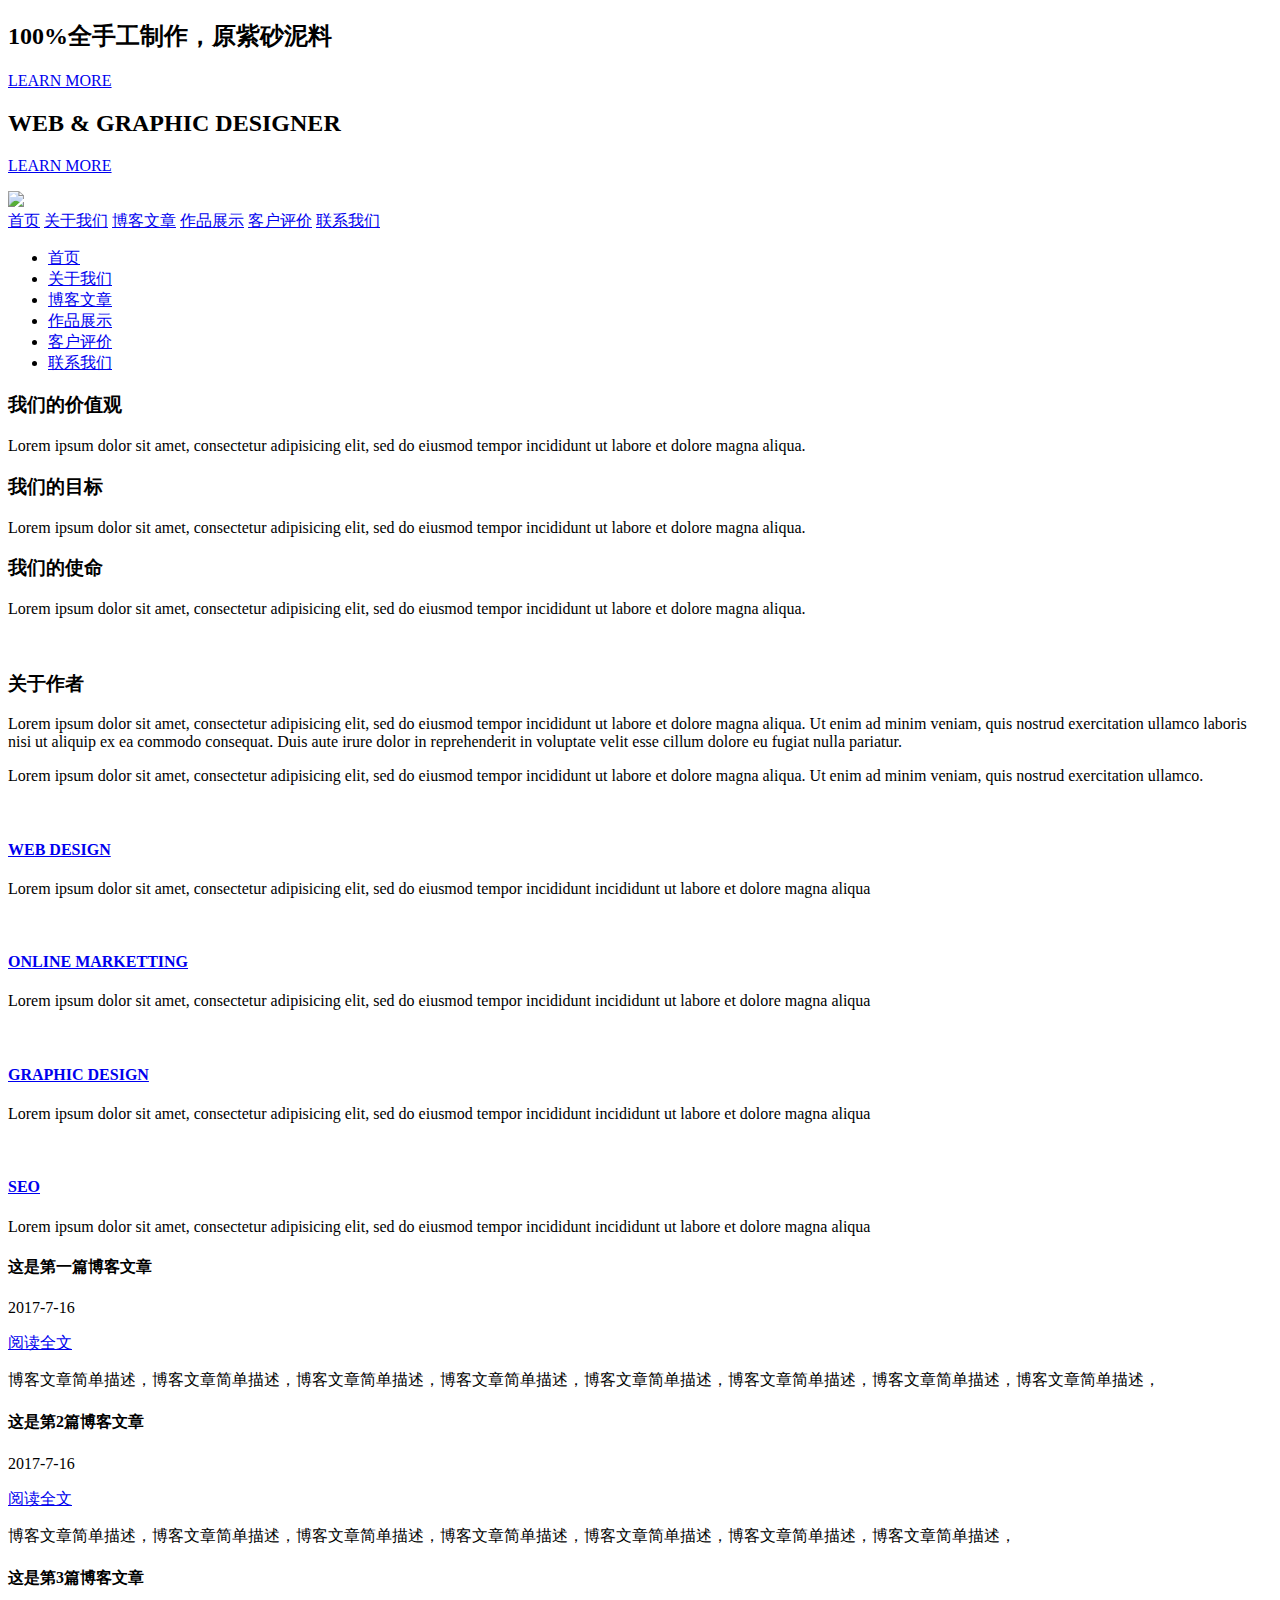
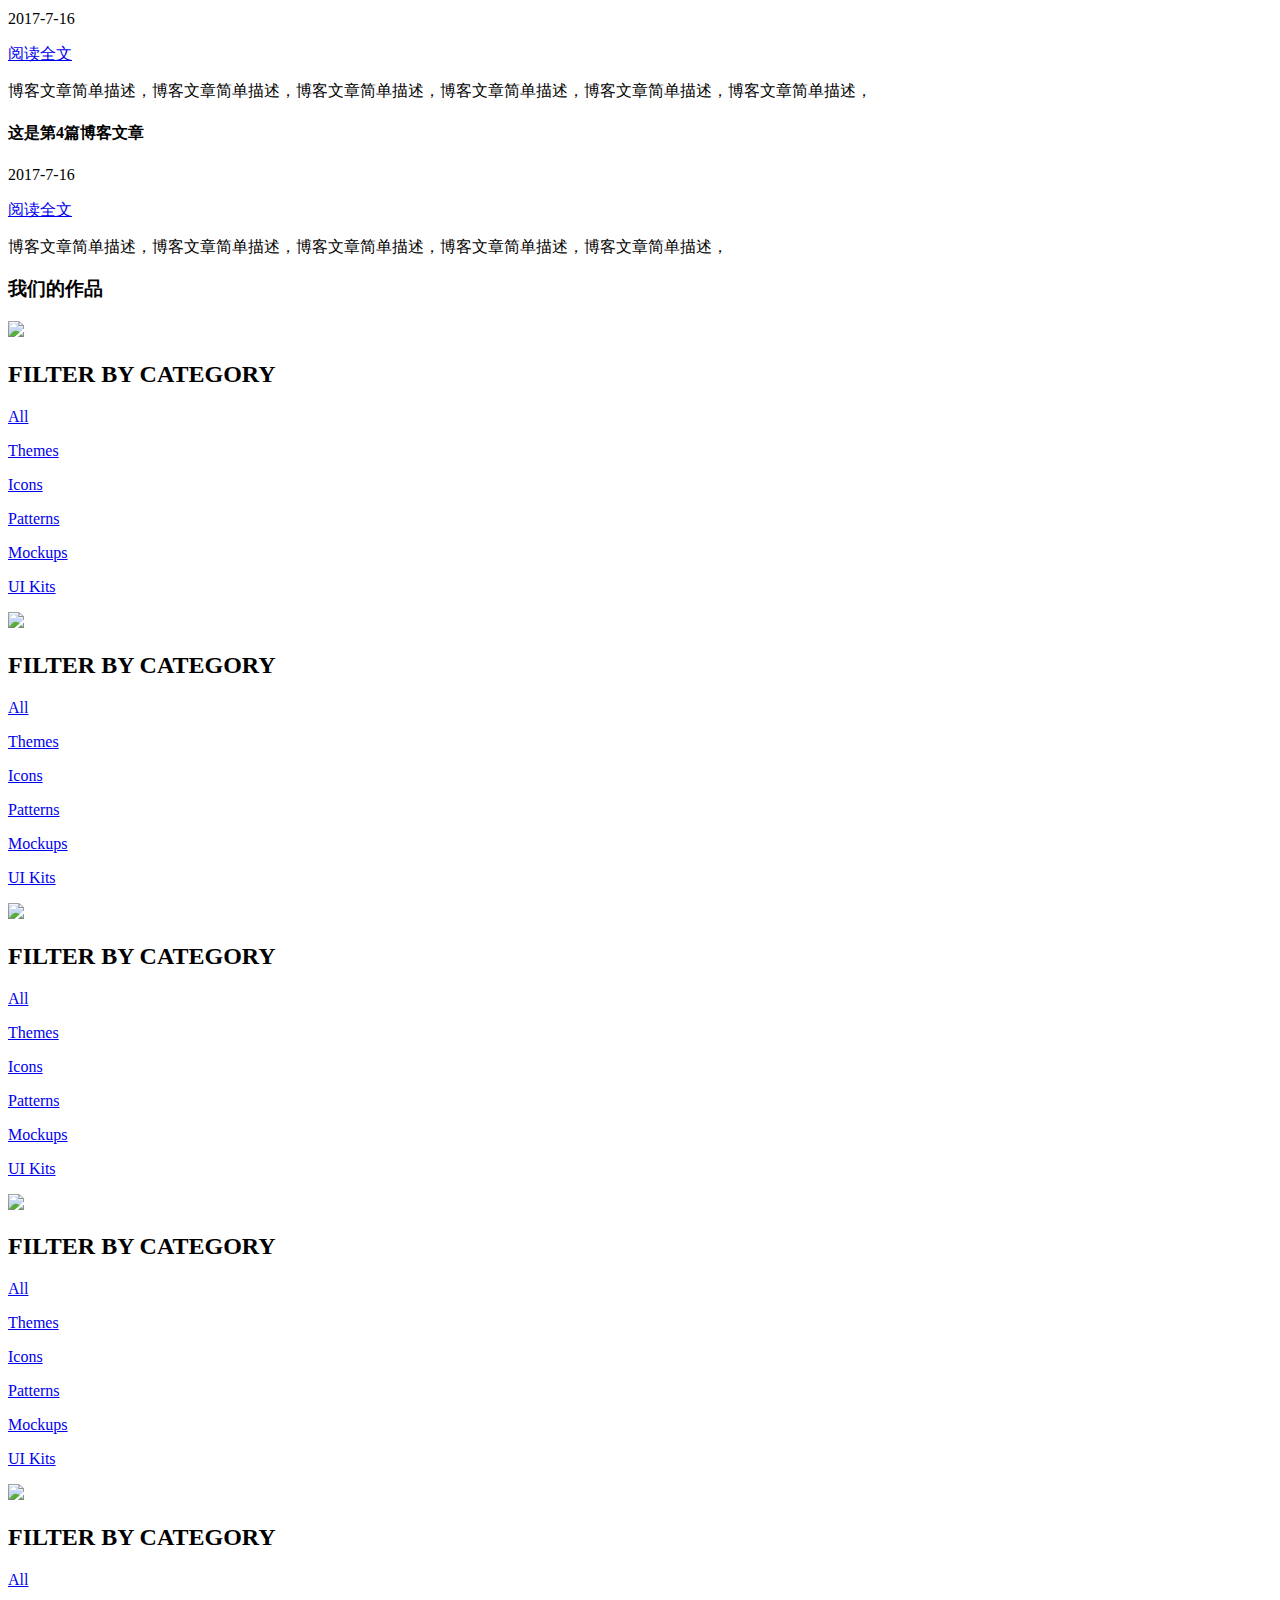
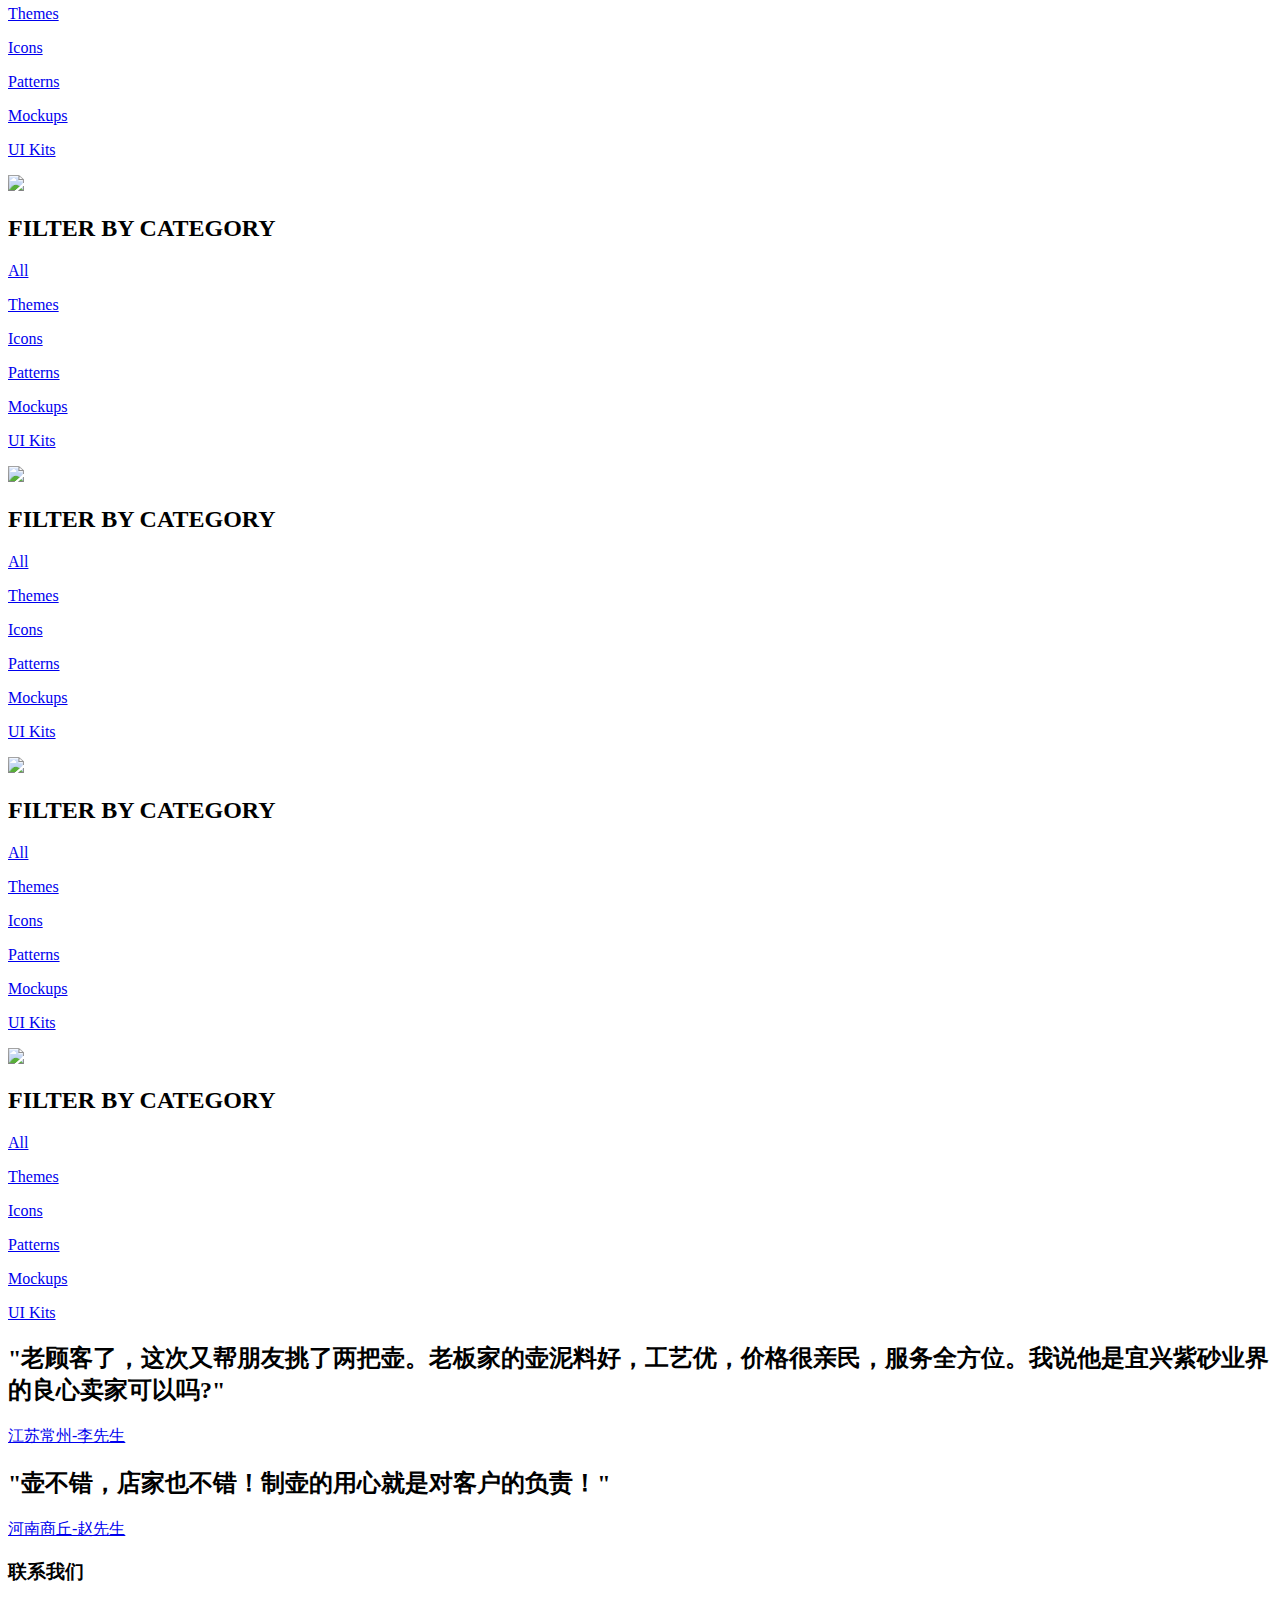
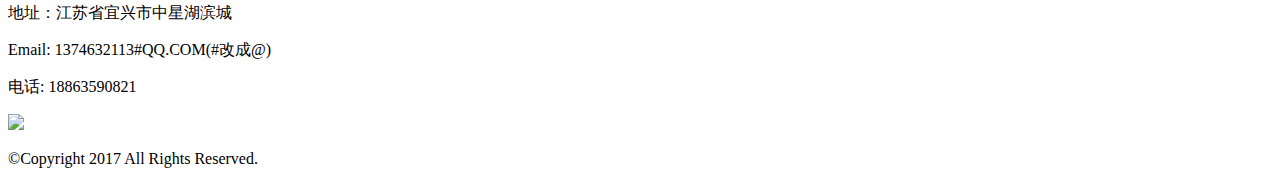
==== index.html @ 17d99186 "Site updated: 2017-07-16 22:36:18" ====
<!DOCTYPE HTML>
<html>
<head>
<title>Home </title>
<link href="css/style.css" rel="stylesheet" type="text/css" media="all" />
<link href='http://fonts.lug.ustc.edu.cn/css?family=Open+Sans:400,800,700,600,300' rel='stylesheet' type='text/css'>
<meta http-equiv="Content-Type" content="text/html; charset=utf-8" />
<meta name="viewport" content="width=device-width, initial-scale=1, maximum-scale=1">
<script type="text/javascript" src="js/jquery.min.js"></script>
	 		<!---strat-slider---->
	    <link rel="stylesheet" type="text/css" href="css/slider.css" />
		<script type="text/javascript" src="js/modernizr.custom.28468.js"></script>
		<script type="text/javascript" src="js/jquery.cslider.js"></script>
			<script type="text/javascript">
				$(function() {
				
					$('#da-slider').cslider({
						autoplay	: true,
						bgincrement	: 450
					});
				
				});
			</script>
		<!---//strat-slider---->
		 <!-- scroll -->
		 <script type="text/javascript">
			$(document).ready(function() {
			
				var defaults = {
		  			containerID: 'toTop', // fading element id
					containerHoverID: 'toTopHover', // fading element hover id
					scrollSpeed: 1200,
					easingType: 'linear' 
		 		};
				
				
				$().UItoTop({ easingType: 'easeOutQuart' });
				
			});
		</script>
		 <!-- //scroll -->
</head>
<body>
	<!-- start slider -->
<div class="slider_bg sTop">
<!-- start main -->
				<!---start-da-slider----->
				<div id="da-slider" class="da-slider">
				<div class="da-slide">
					<h2>100%全手工制作，原紫砂泥料</h2>
					<p class="a"><a href="#">LEARN MORE</a></p>
				</div>
				<div class="da-slide">
					<h2>WEB & GRAPHIC DESIGNER</h2>
					<p class="a"><a href="#">LEARN MORE</a></p>
				</div>
	
			</div>
 			<!---//End-da-slider----->
 </div>
 	<!-- start header -->
 	<div class="header">
 		<div class="logo">
 			<a  href="#s7" class="scroll"><img src="images/logo.png"></a>
 		</div>
		<!-- start top-nav-->
		<div class="h_right">	
		<div class="subMenu" >
			<div class="wrap">
		 	 <div class="inner">
		 		<a href="#" id="sTop" class="subNavBtn">首页</a> 
				<a href="#" id="s1" class="subNavBtn">关于我们</a>
				<a href="#" id="s3" class="subNavBtn">博客文章</a>
				<a href="#" id="s4" class="subNavBtn">作品展示</a>
				<a href="#" id="s5" class="subNavBtn end">客户评价</a>
				<a href="#" id="s6" class="subNavBtn end">联系我们</a>
			  </div>
			   <!-- /.navbar-collapse -->
	             	<a id="s7" class="right-msg subNavBtn msg-icon"href="#"><span> </span></a>
	                <div class="clearfix"> </div>		
	    </div>	
	    <!-- nav -->
		<script type="text/javascript" 	src="js/jquery.smint.js"></script>
		<script type="text/javascript">
		$(document).ready( function() {
		    $('.subMenu').smint({
		    	'scrollSpeed' : 1000
		    });
		});
		</script>
		<script>
		window.addEventListener("load",function() {
		  setTimeout(function(){
		    window.scrollTo(0, 1);
		  }, 0);
		});</script>
	   </div>
			<!-- start smart_nav * -->
	        <nav class="nav">
	            <ul class="nav-list">
	                <li class="nav-item"><a  href="#home">首页</a></li>
	                <li class="nav-item"><a href="#about" class="scroll">关于我们</a></li>
	                <li class="nav-item"><a href="#resume" class="scroll">博客文章</a></li>
	                <li class="nav-item"><a href="#portfolio" class="scroll">作品展示</a></li>	 
	                <li class="nav-item"><a href="#testimonials" class="scroll">客户评价</a></li>					
	                <li class="nav-item"><a href="#contact"  class="scroll">联系我们</a></li>
	                <div class="clear"></div>
	            </ul>
	        </nav>
	        <script type="text/javascript" src="js/responsive.menu.js"></script>
			<!-- end smart_nav * -->
		</div>
		<div class="clear"></div>
	  </div>
<!---//End-header--->	
<!---about--->			
<div class="about s1" id="about">
 		<div class="wrap">		
				<div class="col1_1_of_3 span_1_of_3">
					<h3>我们的价值观 </h3>
					<p>Lorem ipsum dolor sit amet, consectetur adipisicing elit, sed do eiusmod tempor incididunt ut labore et dolore magna aliqua.</p>
				</div>
				<div class="col1_1_of_3 span_1_of_3">
					<h3>我们的目标</h3>
					<p>Lorem ipsum dolor sit amet, consectetur adipisicing elit, sed do eiusmod tempor incididunt ut labore et dolore magna aliqua.</p>
				</div>
				<div class="col1_1_of_3 span_1_of_3">
					<h3>我们的使命</h3>
					<p>Lorem ipsum dolor sit amet, consectetur adipisicing elit, sed do eiusmod tempor incididunt ut labore et dolore magna aliqua.</p>
				</div>
				 <div class="clear"></div>
	    </div>
				  <div class="container">
				  	 <div class="img">
				  	     <img src="images/about.jpg" alt=""/>
				  	</div>
				  	<div class="text">
				  	     <h3>关于作者</h3>
				  	     <p>Lorem ipsum dolor sit amet, consectetur adipisicing elit, sed do eiusmod tempor incididunt ut labore et dolore magna aliqua. Ut enim ad minim veniam, quis nostrud exercitation ullamco laboris nisi ut aliquip ex ea commodo consequat. Duis aute irure dolor in reprehenderit in voluptate velit esse cillum dolore eu fugiat nulla pariatur.</p>
				  	     <p>Lorem ipsum dolor sit amet, consectetur adipisicing elit, sed do eiusmod tempor incididunt ut labore et dolore magna aliqua. Ut enim ad minim veniam, quis nostrud exercitation ullamco.</p>  
				  		<div class="service-grids">
							<div class="left">	
					      		<div class="about-grid">
					      			<div class="about-grid1">
					      				<img src="images/web.png" alt="">
					      			</div>
					      			<div class="about-grid2">
					      			<h4><a href="index.html">WEB DESIGN</a></h4>	
					      			<p>Lorem ipsum dolor sit amet, consectetur adipisicing elit, sed do eiusmod tempor incididunt incididunt ut labore et dolore magna aliqua</p>     
					      			</div>
					      			  <div class="clear"> </div>
					      		</div>
					      		<div class="about-grid">
					      			<div class="about-grid1">
					      				<img src="images/contact.png" alt="">
					      			</div>
					      			<div class="about-grid2">
					      			<h4><a href="index.html">ONLINE MARKETTING</a></h4>	
					      			<p>Lorem ipsum dolor sit amet, consectetur adipisicing elit, sed do eiusmod tempor incididunt incididunt ut labore et dolore magna aliqua</p>     
					      			</div>
					      			  <div class="clear"> </div>
					      		</div>	   
								<div class="clear"> </div>
							</div>
							<div class="right">	
					      		<div class="about-grid">
					      			<div class="about-grid1">
					      				<img src="images/text.png" alt="">
					      			</div>
					      			<div class="about-grid2">
					      			<h4><a href="index.html">GRAPHIC DESIGN</a></h4>	
					      			<p>Lorem ipsum dolor sit amet, consectetur adipisicing elit, sed do eiusmod tempor incididunt incididunt ut labore et dolore magna aliqua</p>     
					      			</div>
					      			  <div class="clear"> </div>
					      		</div>
					      		<div class="about-grid">
					      			<div class="about-grid1">
					      				<img src="images/seo.png" alt="">
					      			</div>
					      			<div class="about-grid2">
					      			<h4><a href="index.html">SEO</a></h4>	
					      			<p>Lorem ipsum dolor sit amet, consectetur adipisicing elit, sed do eiusmod tempor incididunt incididunt ut labore et dolore magna aliqua</p>     
					      			</div>
					      			  <div class="clear"> </div>
					      		</div>	      		
								<div class="clear"> </div>
							</div>
						</div>			
				  	</div>
				  	<div class="clear"> </div>
				  </div>
</div>


	
<!-- resume -->
<div class="resume s3" id="resume">

 	<div class="resume-bottom">
	 	<div class="wrap">				
	 		<div class="resume-left">
				<div class="resume-grid">			
	 		     <h4>这是第一篇博客文章</h4>
		 		     <P>2017-7-16</P>
		 		     <P><a href="#">阅读全文</a></P>
		 		     <p class="style">博客文章简单描述，博客文章简单描述，博客文章简单描述，博客文章简单描述，博客文章简单描述，博客文章简单描述，博客文章简单描述，博客文章简单描述，</p>
				</div>
			    <div class="resume-grid">			
	 		     <h4>这是第2篇博客文章</h4>
		 		     <P>2017-7-16</P>
		 		     <P><a href="#">阅读全文</a></P>
		 		     <p class="style">博客文章简单描述，博客文章简单描述，博客文章简单描述，博客文章简单描述，博客文章简单描述，博客文章简单描述，博客文章简单描述， </p>       
				</div>  
			</div>
			
	 		<div class="resume-right">
	           <div class="resume-grid">
		 		     <h4>这是第3篇博客文章</h4>
		 		     <P>2017-7-16</P>
		 		     <P><a href="#">阅读全文</a></P>
		 		     <p class="style">博客文章简单描述，博客文章简单描述，博客文章简单描述，博客文章简单描述，博客文章简单描述，博客文章简单描述， </p>
	           </div>
			   <div class="resume-grid">			
	 		     <h4>这是第4篇博客文章</h4>
		 		     <P>2017-7-16</P>
		 		     <P><a href="#">阅读全文</a></P>
		 		     <p class="style">博客文章简单描述，博客文章简单描述，博客文章简单描述，博客文章简单描述，博客文章简单描述， </p>       
				</div>  
	 		</div>	
	 		<div class="clear"></div>
	 	</div>	
 	</div> 	 					
</div>			
	
<!-- portfolio -->
 <div class="portfolio s4" id="portfolio">
		  	<div class="wrap">
		  		<h3>我们的作品</h3>
		  		<p> </p>
			<div class="col_1_of_3 images_1_of_3">
					  <div class="view view-fourth">
                        <img src="images/port1.jpg">                   
	                        <div class="mask">	                   
		                        <h2>FILTER BY CATEGORY</h2>
		                        <p class="a"><a href="#" class="info">All</a></p>
		                        <p class="a"><a href="#" class="info">Themes</a></p>
		                        <p class="a"><a href="#" class="info">Icons</a></p>
		                        <p class="a"><a href="#" class="info">Patterns</a></p>
		                        <p class="a"><a href="#" class="info">Mockups</a></p>
		                        <p class="a"><a href="#" class="info">UI Kits</a></p>	                        
	                    	</div>		                    	              	                       
                	</div>		
				</div>
				<div class="col_1_of_3 images_1_of_3">
					 <div class="view view-fourth">
                        <img src="images/port2.jpg">
	                    <div class="mask">
	                        <h2>FILTER BY CATEGORY</h2>
	                        <p class="a"><a href="#" class="info">All</a></p>
	                        <p class="a"><a href="#" class="info">Themes</a></p>
	                        <p class="a"><a href="#" class="info">Icons</a></p>
	                        <p class="a"><a href="#" class="info">Patterns</a></p>
	                        <p class="a"><a href="#" class="info">Mockups</a></p>
	                        <p class="a"><a href="#" class="info">UI Kits</a></p>
	                    </div>
                	</div>				
				</div>
				<div class="col_1_of_3 images_1_of_3">
					 <div class="view view-fourth">
                        <img src="images/port3.jpg">
	                     <div class="mask">
	                        <h2>FILTER BY CATEGORY</h2>
	                        <p class="a"><a href="#" class="info">All</a></p>
	                        <p class="a"><a href="#" class="info">Themes</a></p>
	                        <p class="a"><a href="#" class="info">Icons</a></p>
	                        <p class="a"><a href="#" class="info">Patterns</a></p>
	                        <p class="a"><a href="#" class="info">Mockups</a></p>
	                        <p class="a"><a href="#" class="info">UI Kits</a></p>
	                    </div>
                	</div>			
				</div>
			  <div class="col_1_of_3 images_1_of_3">
					 <div class="view view-fourth">
                        <img src="images/port4.jpg">
	                     <div class="mask">
	                        <h2>FILTER BY CATEGORY</h2>
	                        <p class="a"><a href="#" class="info">All</a></p>
	                        <p class="a"><a href="#" class="info">Themes</a></p>
	                        <p class="a"><a href="#" class="info">Icons</a></p>
	                        <p class="a"><a href="#" class="info">Patterns</a></p>
	                        <p class="a"><a href="#" class="info">Mockups</a></p>
	                        <p class="a"><a href="#" class="info">UI Kits</a></p>
	                    </div>
                	</div>				
				</div>
				<div class="col_1_of_3 images_1_of_3">
					  <div class="view view-fourth">
                        <img src="images/port5.jpg">
	                     <div class="mask">
	                        <h2>FILTER BY CATEGORY</h2>
	                        <p class="a"><a href="#" class="info">All</a></p>
	                        <p class="a"><a href="#" class="info">Themes</a></p>
	                        <p class="a"><a href="#" class="info">Icons</a></p>
	                        <p class="a"><a href="#" class="info">Patterns</a></p>
	                        <p class="a"><a href="#" class="info">Mockups</a></p>
	                        <p class="a"><a href="#" class="info">UI Kits</a></p>
	                    </div>
                	</div>				
				</div>
				<div class="col_1_of_3 images_1_of_3">
					 <div class="view view-fourth">
                        <img src="images/port6.jpg">
	                      <div class="mask">
	                        <h2>FILTER BY CATEGORY</h2>
	                        <p class="a"><a href="#" class="info">All</a></p>
	                        <p class="a"><a href="#" class="info">Themes</a></p>
	                        <p class="a"><a href="#" class="info">Icons</a></p>
	                        <p class="a"><a href="#" class="info">Patterns</a></p>
	                        <p class="a"><a href="#" class="info">Mockups</a></p>
	                        <p class="a"><a href="#" class="info">UI Kits</a></p>
	                    </div>
                	</div>				
				</div>
				<div class="col_1_of_3 images_1_of_3">
					 <div class="view view-fourth">
                        <img src="images/port7.jpg">
	                     <div class="mask">
	                        <h2>FILTER BY CATEGORY</h2>
	                        <p class="a"><a href="#" class="info">All</a></p>
	                        <p class="a"><a href="#" class="info">Themes</a></p>
	                        <p class="a"><a href="#" class="info">Icons</a></p>
	                        <p class="a"><a href="#" class="info">Patterns</a></p>
	                        <p class="a"><a href="#" class="info">Mockups</a></p>
	                        <p class="a"><a href="#" class="info">UI Kits</a></p>
	                    </div>
                	</div>				
				</div>
				<div class="col_1_of_3 images_1_of_3">
					  <div class="view view-fourth">
                        <img src="images/port8.jpg">
                        
	                     <div class="mask">
	                        <h2>FILTER BY CATEGORY</h2>
	                        <p class="a"><a href="#" class="info">All</a></p>
	                        <p class="a"><a href="#" class="info">Themes</a></p>
	                        <p class="a"><a href="#" class="info">Icons</a></p>
	                        <p class="a"><a href="#" class="info">Patterns</a></p>
	                        <p class="a"><a href="#" class="info">Mockups</a></p>
	                        <p class="a"><a href="#" class="info">UI Kits</a></p>
	                    </div>
                	</div>				
				</div>
				<div class="col_1_of_3 images_1_of_3">
					  <div class="view view-fourth">
                        <img src="images/port9.jpg">
	                     <div class="mask">
	                        <h2>FILTER BY CATEGORY</h2>                    
	                        <p class="a"><a href="#" class="info">All</a></p>
	                        <p class="a"><a href="#" class="info">Themes</a></p>
	                        <p class="a"><a href="#" class="info">Icons</a></p>
	                        <p class="a"><a href="#" class="info">Patterns</a></p>
	                        <p class="a"><a href="#" class="info">Mockups</a></p>
	                        <p class="a"><a href="#" class="info">UI Kits</a></p>                                           
	                    </div>
                	</div>				
				</div></a>
			<div class="clear"></div>								  						
			</div>   		 
   		 </div>	
<!-- testimonial -->
<div class="testimonials s5" id="testimonials">
		<div class="wmuSlider example1"><!-- start wmuSlider example1 -->
			   <div class="wmuSliderWrapper">
				   <article style="position: absolute; width: 100%; opacity: 0;"> 
				   	<div class="slider_text">
				   	  <h2>"非常喜欢，感觉泥也不错，做工精巧，漂亮的朱泥，内壁章清晰，壶盖和壶身纹路不需完全对应感觉也很舒服，真有钻石切割的感觉，有创意的一把壶."</h2>
				   	  <div class="wmu_btn">
				   	  	 <a href="#">浙江温州-刘先生</a>
				   	  </div>
		            </div>
				   </article>
				   <article style="position: relative; width: 100%; opacity: 1;"> 
				   	<div class="slider_text">
				   	  <h2>"老顾客了，这次又帮朋友挑了两把壶。老板家的壶泥料好，工艺优，价格很亲民，服务全方位。我说他是宜兴紫砂业界的良心卖家可以吗?"</h2>
				   	  <div class="wmu_btn">
				   	  	 <a href="#">江苏常州-李先生</a>
				   	  </div>
		            </div>
				   </article>
				    <article style="position: absolute; width: 100%; opacity: 0;"> 
				   <div class="slider_text">
				   	  <h2>"壶型大器古朴，做工精细线条流畅，出水利落，大小合适，抓在手里的感觉刚刚好."</h2>
				   	  <div class="wmu_btn">
				   	  	 <a href="#">北京-王先生</a>
				   	  </div>
		            </div>
				   </article>
				   <article style="position: relative; width: 100%; opacity: 1;"> 
				   	<div class="slider_text">
				   	  <h2>"壶不错，店家也不错！制壶的用心就是对客户的负责！"</h2>
				   	  <div class="wmu_btn">
				   	  	 <a href="#">河南商丘-赵先生</a>
				   	  </div>
		            </div>
				   </article>
				 </div>
           
			<script src="js/jquery.wmuSlider.js"></script> 
		     <script>
				 $('.example1').wmuSlider();         
			</script>
        </div><!-- end wmuSlider example1 -->
</div>
		 
 <!-- contact -->
<div class="contact s6" id="contact">
 	<div class="wrap">				
 		<div class="contact-left">		
 		     <h3>联系我们</h3>
 		     <p class="style"></p>
			<div class="get-intouch-left-address">
		 		  	    <p>地址：江苏省宜兴市中星湖滨城</p>
											
						<p class="style1">Email:  1374632113#QQ.COM(#改成@)</p>
						<p class="style2">电话: 18863590821</p>
					</div>
 		</div>	
 		<div class="contact-right">		
 		    <div class="form">				
				  			<img src="images/map.jpg" />
						</div>
 		</div>	
 		<div class="clear"></div>
 	</div>	
</div> 				
 <div class="footer">
	<div class="wrap">
		<div class="copy-right">
			<p>©Copyright 2017 All Rights Reserved.</p>	
		</div>	

							<div class="clear"> </div>
	</div>
</div>	
 <!-- scroll_top_btn -->
		<script type="text/javascript" src="js/move-top.js"></script>
		<script type="text/javascript" src="js/easing.js"></script>
		<script type="text/javascript">
		jQuery(document).ready(function($) {
			$(".scroll").click(function(event){		
				event.preventDefault();
				$('html,body').animate({scrollTop:$(this.hash).offset().top},1200);
			});
		});
	</script>

		 <a href="#" id="toTop" style="display: block;"><span id="toTopHover" style="opacity: 1;"></span></a>

</body>
</html>
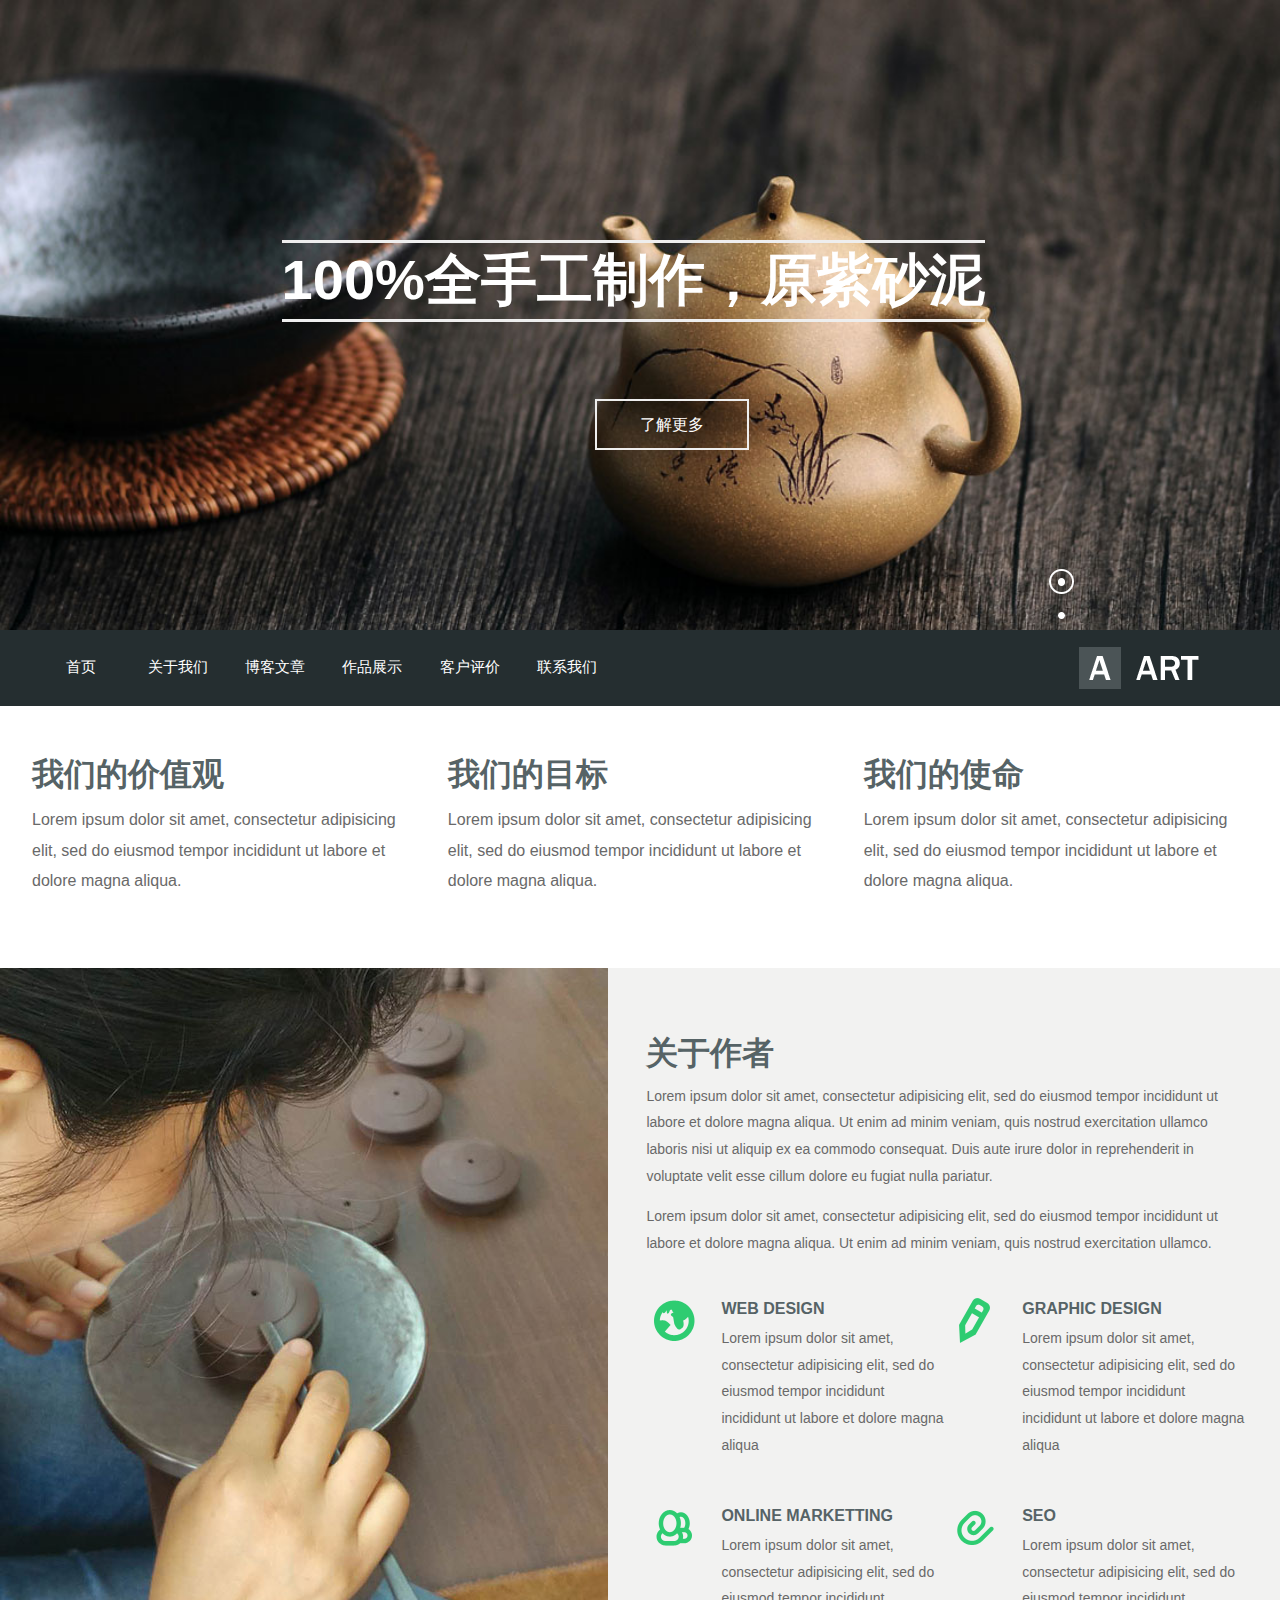
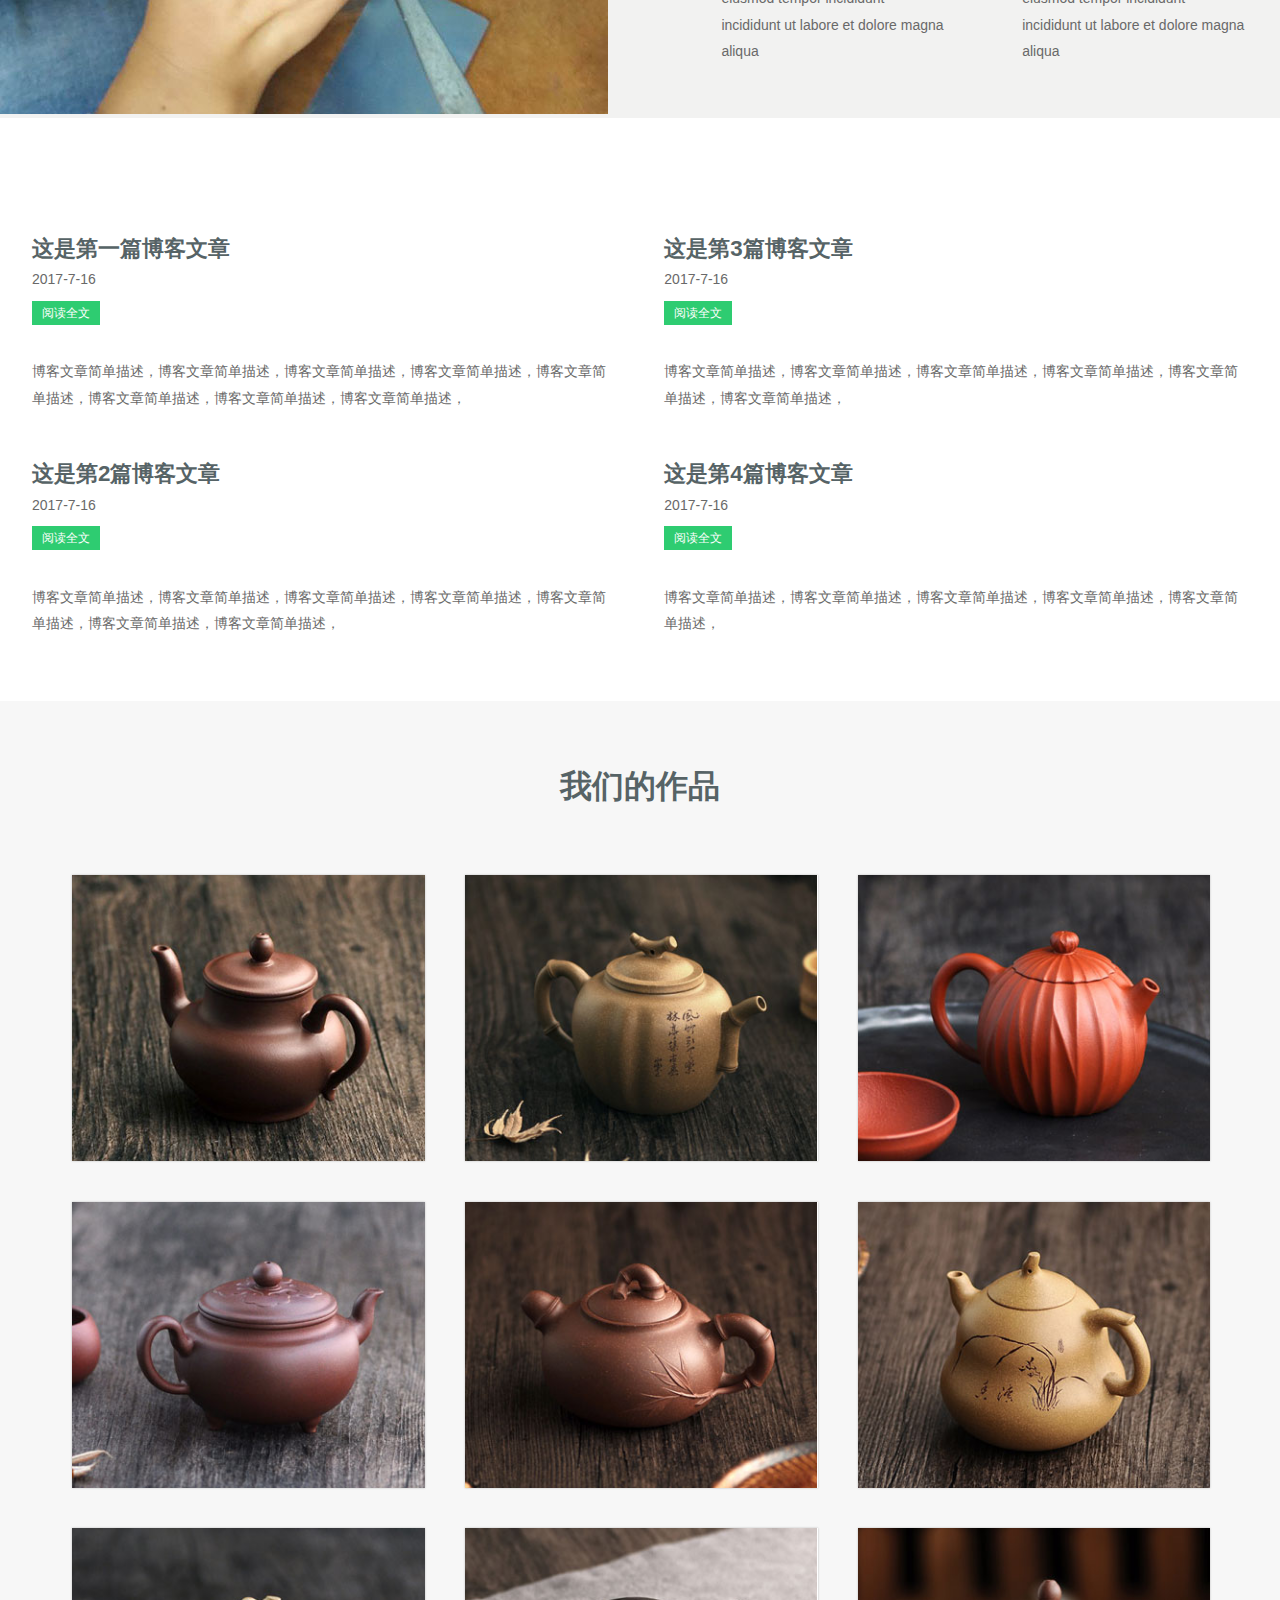
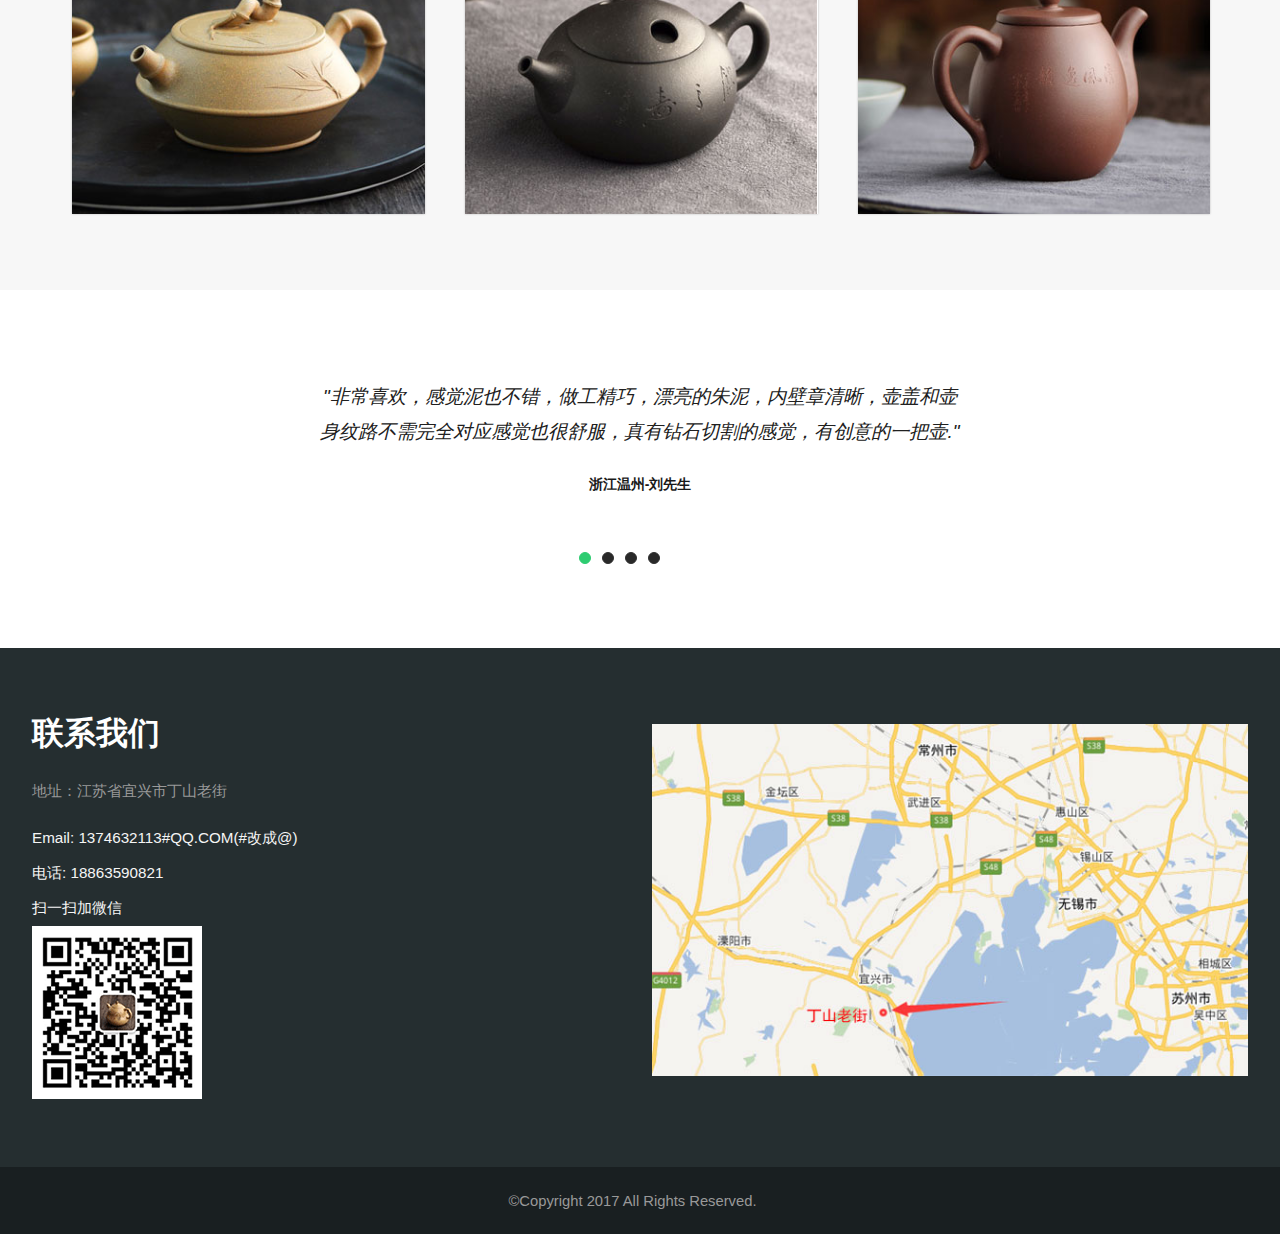
==== commit ea31ef32: "Site updated: 2017-07-16 23:26:02" ====
--- a/index.html
+++ b/index.html
@@ -1,7 +1,7 @@
 <!DOCTYPE HTML>
 <html>
 <head>
-<title>Home </title>
+<title>宜兴紫砂壶</title>
 <link href="css/style.css" rel="stylesheet" type="text/css" media="all" />
 <link href='http://fonts.lug.ustc.edu.cn/css?family=Open+Sans:400,800,700,600,300' rel='stylesheet' type='text/css'>
 <meta http-equiv="Content-Type" content="text/html; charset=utf-8" />
@@ -47,12 +47,12 @@
 				<!---start-da-slider----->
 				<div id="da-slider" class="da-slider">
 				<div class="da-slide">
-					<h2>100%全手工制作，原紫砂泥料</h2>
-					<p class="a"><a href="#">LEARN MORE</a></p>
+					<h2>100%全手工制作，原紫砂泥</h2>
+					<p class="a"><a href="#">了解更多</a></p>
 				</div>
 				<div class="da-slide">
-					<h2>WEB & GRAPHIC DESIGNER</h2>
-					<p class="a"><a href="#">LEARN MORE</a></p>
+					<h2>款式新颖独特</h2>
+					<p class="a"><a href="#">了解更多</a></p>
 				</div>
 	
 			</div>
@@ -419,10 +419,12 @@
  		     <h3>联系我们</h3>
  		     <p class="style"></p>
 			<div class="get-intouch-left-address">
-		 		  	    <p>地址：江苏省宜兴市中星湖滨城</p>
+		 		  	    <p>地址：江苏省宜兴市丁山老街</p>
 											
 						<p class="style1">Email:  1374632113#QQ.COM(#改成@)</p>
 						<p class="style2">电话: 18863590821</p>
+						<p class="style2">扫一扫加微信</p>
+						<img src="images/wx.png" />
 					</div>
  		</div>	
  		<div class="contact-right">		
--- a/css/style.css
+++ b/css/style.css
@@ -0,0 +1,1263 @@
+/*
+Author: W3layout
+Author URL: http://w3layouts.com
+License: Creative Commons Attribution 3.0 Unported
+License URL: http://creativecommons.org/licenses/by/3.0/
+*/
+ /* reset */
+html,body,div,span,applet,object,iframe,h1,h2,h3,h4,h5,h6,p,blockquote,pre,a,abbr,acronym,address,big,cite,code,del,dfn,em,img,ins,kbd,q,s,samp,small,strike,strong,sub,sup,tt,var,b,u,i,dl,dt,dd,ol,nav ul,nav li,fieldset,form,label,legend,table,caption,tbody,tfoot,thead,tr,th,td,article,aside,canvas,details,embed,figure,figcaption,footer,header,hgroup,menu,nav,output,ruby,section,summary,time,mark,audio,video{margin:0;padding:0;border:0;font-size:100%;font:inherit;vertical-align:baseline;}
+article, aside, details, figcaption, figure,footer, header, hgroup, menu, nav, section {display: block;}
+ol,ul{list-style:none;margin:0;padding:0;}
+blockquote,q{quotes:none;}
+blockquote:before,blockquote:after,q:before,q:after{content:'';content:none;}
+table{border-collapse:collapse;border-spacing:0;}
+/* start editing from here */
+a{text-decoration:none;}
+.txt-rt{text-align:right;}/* text align right */
+.txt-lt{text-align:left;}/* text align left */
+.txt-center{text-align:center;}/* text align center */
+.float-rt{float:right;}/* float right */
+.float-lt{float:left;}/* float left */
+.clear{clear:both;}/* clear float */
+.pos-relative{position:relative;}/* Position Relative */
+.pos-absolute{position:absolute;}/* Position Absolute */
+.vertical-base{	vertical-align:baseline;}/* vertical align baseline */
+.vertical-top{	vertical-align:top;}/* vertical align top */
+.underline{	padding-bottom:5px;	border-bottom: 1px solid #eee; margin:0 0 20px 0;}/* Add 5px bottom padding and a underline */
+nav.vertical ul li{	display:block;}/* vertical menu */
+nav.horizontal ul li{	display: inline-block;}/* horizontal menu */
+img{max-width:100%;}
+/*end reset*/
+body {
+	font-family: 'Open Sans', sans-serif;
+	background:#ffffff;
+}
+.wrap {
+	width: 80%;
+	margin: 0px auto;
+}
+.header{
+	background: #252E30;
+}
+.logo{
+	display:none;
+}
+
+.subMenu {
+	position: absolute;
+	top: 630px;
+	height: 50px;
+	z-index: 1000;
+	width: 100%;
+}
+
+.subMenu .inner {
+	padding:0;
+	font-weight: 400;
+}
+
+.subMenu {
+	padding: 1% 0%;
+	background: #252E30;
+	float: left;
+}
+
+/*.subNavBtn {
+	display: block;
+	height: 35px;
+	float: left;
+	margin: 0px 50px 0 0;
+	text-decoration: none;
+	font-size: 16px;
+	padding: 15px 0 0 0;
+}*/
+
+.subNavBtn {
+	display: block;
+	height: 35px;
+	width: 8%;
+	float: left;
+	margin: 0px 0px 0 0;
+	text-decoration: none;
+	font-size: 0.92355em;
+	padding: 15px 0% 0%;
+	text-align: center;
+	color: #FFFFFF;
+}
+.end {
+	margin: 0;
+}
+
+
+.downloadSmint {
+	width:90%;
+	max-width: 450px;
+	height: auto;
+	margin: 0 auto;
+	
+	display: block;
+}
+
+.downloadSmint img, .codeImg {
+	width:100%;
+	max-width: 445px;
+	height: auto;
+}
+.right-msg span{
+	 width: 174px;
+	 height: 56px;
+	 display: inline-block;
+	 background: url(../images/logo.png) no-repeat 0px 0px;
+	 vertical-align: middle;
+}
+.right-msg{
+	float:right;
+}
+.right-msg span {
+	margin: -1.2em 0 0 -1.5em;
+}
+/*-- start-smartphone_nav --*/
+.nav {
+    display:none;
+}
+.nav-item {
+    float:left;
+    *display:inline;
+    zoom:1;
+}
+.nav-item a {
+    display:block;
+}
+.nav-item a:hover {
+	background:#29373A;
+	color: #FFFFFF;
+}
+.nav-mobile {
+   display: none;
+	cursor: pointer;
+	position: absolute;
+	top: 12px;
+	left: 11px;
+	background: url(../images/nav_icon.png) 60% 60% no-repeat;
+	height:32px;
+	width: 32px;
+}
+.nav-mobile {
+    display:block;
+}
+.nav {
+	margin-top:3px;
+   width:100%;
+}
+.nav-list {
+    display:none;
+}
+.nav-item {
+    width:100%;
+    float:none;
+    text-align: center;
+}
+.nav-item a {
+	font-weight: 400;
+	padding: 10px;
+	background: #252E30;
+	text-transform: uppercase;
+	border-top: 1px ridge #29373A;
+	color: #FFF;
+	-webkit-transition: color .2s linear,background .2s linear;
+	-moz-transition: color .2s linear,background .2s linear;
+	-o-transition: color .2s linear,background .2s linear;
+	transition: color .2s linear,background .2s linear;
+	font-size: 0.8725em;
+}
+.nav-inner {
+   display: none;
+}
+.nav-active, .nav-active-inner .nav-inner {
+     display:block;
+}
+
+/* topup */
+#toTop {
+	display: none;
+	text-decoration: none;
+	position: fixed;
+	bottom: 10px;
+	right: 10px;
+	overflow: hidden;
+	width: 44px;
+	height: 44px;
+	border: none;
+	text-indent: 100%;
+	background: url(../images/top_move.png) no-repeat right top;
+}
+/* about */
+/*  GRID OF THREE   ============================================================================= */
+.about {
+	clear: both;
+	padding: 3% 0 0;
+}
+.group:before,
+.group:after {
+    content:"";
+    display:table;
+}
+.group:after {
+    clear:both;
+}
+.group {
+    zoom:1;
+}
+.col1_1_of_3{
+	display: block;
+	float:left;
+	margin: 2.3% 0 1% 3.3%;
+}
+.col1_1_of_3:first-child { margin-left: 0; }
+.col_1_of_3{
+	display: block;
+	float:left;
+	margin: 2.3% 0 1% 3.3%;
+}
+.col_1_of_3:first-child { margin-left: 0; }
+
+.span_1_of_3 {
+	width:30.9%;
+}
+.span_1_of_3  h3{
+	color:#566366;
+	font-size:2em;
+	font-weight: 600;
+}
+.span_1_of_3 p {
+	font-size: 1em;
+	padding: 0.5em 0;
+	color: #696969;
+	line-height: 1.9em;
+}
+.container{
+	margin-top: 4%;
+	display: inline-block;
+	background:#F2F2F1;
+}
+.container .img{
+	float:left;
+}
+.container .text {
+	float: left;
+	width: 49%;
+	margin: 5% 0 0 3%;
+}
+.container .text h3{
+	color:#566366;
+	font-size:2em;
+	font-weight: 600;
+}
+.container .text p{
+	font-size: 0.87355em;
+	padding: 0.5em 0;
+	color: #696969;
+	line-height: 1.9em;
+}
+/*  service grids */
+.about-grids
+{
+	float:left;
+	width: 100%;
+}
+.left{
+	float:left;
+	width: 50%;
+	padding: 4% 0 1%;
+}
+.right{
+	float:right;
+	width: 50%;
+	padding: 4% 0 1%;
+}
+.about-grid2 h4 {
+	padding: 13px 0 0px;
+}
+.about-grid2 h4 a{
+	color: #566366;
+	font-weight: bold;
+	-moz-transition: all 0.5s ease-out;
+	-ms-transition: all 0.5s ease-out;
+	-o-transition: all 0.5s ease-out;
+	transition: all 0.5s ease-out;
+}
+.about-grid2 h4 a:hover{
+	color:  #2ECC71;
+}
+.about-grid1
+{
+	float:left;
+}
+.about-grid {
+	width: 100%;
+	float: left;
+	padding-bottom: 13px;
+	margin-bottom: 16px;
+}
+.about-grid1 img {
+	cursor:pointer;
+	margin-top: 6px;
+}
+.about-grid1 img:hover {
+	opacity:0.9;
+}
+.about-grid2 {
+	float: left;
+	margin-left: 19px;
+	width: 74%;
+}
+.about-grid2 p{ 
+	color: #555;
+	font-size: 0.8725em;
+	line-height: 1.8em;
+}
+/*  skills */
+.skills{
+	padding:5% 0;
+}
+.skills-left{
+	float:left;
+	width: 49%;
+}
+.skills-left  h3{
+	color:#566366;
+	font-size:2em;
+	font-weight: 600;
+}
+.skills-left p {
+	font-size: 0.8755em;
+	padding: 0.5em 0;
+	color: #696969;
+	line-height: 1.9em;
+}
+.skills-left p.a {
+	font-size: 1em;
+	padding: 0.5em 0 1em;
+	color: #696969;
+	line-height: 1.9em;
+}
+.skills-left p a{
+	padding:10px 20px;
+	border:2px solid #2ECC71;
+	color:#2ECC71;
+	font-size: 0.8755em;
+	font-weight: 400;
+	-moz-transition: all 0.5s ease-out;
+	-ms-transition: all 0.5s ease-out;
+	-o-transition: all 0.5s ease-out;
+	transition: all 0.5s ease-out;
+}
+.skills-left p a:hover{
+	border:2px solid #666;
+	color:#666;
+}
+.skills-right{
+	float:right;
+	width: 49%;
+}
+/* start progress */
+.main_pb {
+	padding:0 4%;
+}
+.progress1_of_2{
+	width:100%;
+}
+.progress1_of_2:first-child{
+	margin-left: 0;
+}
+.prog{
+	margin: 6% 0;
+}
+.text{
+	float: left;
+}
+.text span{
+	font-size: 1.2em;
+	color: #566366;
+	text-transform: uppercase;
+	font-weight: 600;
+}
+.text_p{
+	float: right;
+}
+.text_p span{
+	font-size: 1.2em;
+	color: #191919;
+}
+.progress-bar-container {
+	margin-top:2%;
+  width: 100%;
+  height: 20px;
+  background-color: #ccc;
+}
+.progress-bar {
+  width: 0;
+  height: 100%;
+  background-color: #2ECC71;
+}
+/* resume */
+.resume{
+	padding:0 0 5%;
+}
+.resume-top{
+	padding:5% 0;
+	text-align:center;
+	background: #F2F2F1;
+	position: relative;
+}
+.resume-top::before{
+	content: '';
+	position: absolute;
+	bottom: -18px;
+	width: 0;
+	height: 0;
+	border-left: 20px solid transparent;
+	border-top: 20px solid #F0F0F0;
+	border-right: 20px solid transparent;
+}
+.resume-top  h3{
+	color:#566366;
+	font-size:2em;
+	font-weight: 600;
+}
+.resume-top p {
+	font-size: 0.8755em;
+	padding: 1em 0;
+	color: #696969;
+	line-height: 1.9em;
+	width: 70%;
+	margin: 0 auto;
+}
+.resume-top p.a {
+	font-size: 1em;
+	padding: 0.5em 0 1em;
+	color: #696969;
+	line-height: 1.9em;
+}
+.resume-top p a{
+	padding:10px 20px;
+	border:2px solid #2ECC71;
+	color:#2ECC71;
+	font-size: 0.8755em;
+	font-weight: 400;
+	-moz-transition: all 0.5s ease-out;
+	-ms-transition: all 0.5s ease-out;
+	-o-transition: all 0.5s ease-out;
+	transition: all 0.5s ease-out;
+}
+.resume-top p a:hover{
+	border:2px solid #666;
+	color:#666;
+}
+.resume-bottom{
+	padding: 5% 0 0;
+}
+.resume-left{
+	float:left;
+	width: 48%;
+}
+.resume-left  h3{
+	color:#566366;
+	font-size:2em;
+	font-weight: 600;
+}
+.resume-left p {
+	font-size: 0.8755em;
+	padding: 0.5em 0;
+	color: #696969;
+	line-height: 1.9em;
+}
+.resume-right{
+	float:right;
+	width: 48%;
+}
+.resume-grid  h4{
+	color:#566366;
+	font-size:1.4em;
+	font-weight: 600;
+	margin-top: 8%;
+}
+.resume-grid p {
+	font-size: 0.8755em;
+	padding: 0.2em 0;
+	color: #696969;
+	line-height: 1.9em;
+}
+.resume-grid p a {
+	font-size: 0.8755em;
+	padding:5px 10px;
+	color: #fff;
+	background:#2ECC71;
+	-moz-transition: all 0.5s ease-out;
+	-ms-transition: all 0.5s ease-out;
+	-o-transition: all 0.5s ease-out;
+	transition: all 0.5s ease-out;
+}
+.resume-grid p a:hover {
+	color: #fff;
+	background:#666;
+}
+.resume-grid p.style {
+	font-size: 0.8755em;
+	padding: 5% 0 0;
+	color: #696969;
+	line-height: 1.9em;
+}
+.resume-grid p.style1 {
+	font-size: 0.8755em;
+	padding: 2.5% 0 0;
+	color: #696969;
+	line-height: 1.9em;
+	border-top: 1px solid #D3D3D3;
+	margin-top: 3%;
+}
+/* start slider */
+.testimonials{
+	padding: 5% 0;
+	background: #FFFFFF;
+}
+.wmuSlider {
+	height: 230px !important;
+	position: relative;
+	overflow: hidden;
+}
+.wmuSlider .wmuSliderWrapper article {
+	text-align: center;
+	height: 100%;
+}
+.wmuSlider .wmuSliderWrapper article img {
+	max-width: 100%;
+	width: auto;
+	height: auto;
+	display:block;
+}
+.wmuSliderPagination {
+	z-index: 2;
+	position: absolute;
+	right: 47.7%;
+	bottom: 6%;
+}
+.wmuSliderPagination li {
+	margin: 0 9px 0px 2px;
+	list-style-type: none;
+	display: inline-block;
+}
+.wmuSliderPagination a {
+	display: inline-block;
+	text-indent: -9999px;
+	width: 10px;
+	height: 10px;
+	background:#292929;
+	border:1px solid #303030;
+	border-radius: 20px;
+	-webkit-border-radius: 20px;
+	-moz-border-radius: 20px;
+	-o-border-radius: 20px;
+}
+.wmuSliderPagination a.wmuActive {
+	background:#2ECC71;
+	border: 1px solid #2ECC71;
+}
+.slider_text{
+	width:50%;
+	margin:0 auto;
+	text-align: center;
+}
+.slider_text h2 {
+	color: #202020;
+	font-size: 1.2em;
+	padding: 4% 0 4%;
+	text-transform: capitalize;
+	font-style: italic;
+	line-height: 1.8em;
+}
+.wmu_btn a{
+	font-size:0.8725em;
+	text-transform:uppercase;
+	font-weight:600;
+	color:#191919;
+	display: inline-block;
+	-webkit-transition: color .2s linear,background .2s linear;
+	-moz-transition: color .2s linear,background .2s linear;
+	-o-transition: color .2s linear,background .2s linear;
+	transition: color .2s linear,background .2s linear;
+}
+.wmu_btn a:hover{
+	color: #2ECC71;
+}
+/* portfolio */
+.portfolio {
+	padding: 5% 0;
+	background:#F7F7F7;
+}
+.portfolio h3{
+	color:#566366;
+	font-size:2em;
+	font-weight: 600;
+	text-align: center;
+}
+.portfolio p{
+	font-size: 0.8755em;
+	padding: 0.5em 0;
+	color: #777777;
+	line-height: 1.8em;
+	width:70%;
+	text-align:center;
+	 margin: 0 auto 2%
+}
+.view {
+	float: left;
+	overflow: hidden;
+	position: relative;
+	text-align: center;
+	-webkit-box-shadow: 0px 0px 2px #BEBEBE;
+	-moz-box-shadow: 0px 0px 2px #BEBEBE;
+	box-shadow: 0px 0px 2px #BEBEBE;
+	background: #fff;
+	cursor: pointer;
+	background-size: 100% 100%;
+}
+.view .mask,.view .content {
+   width: 100%;
+   height: 300px;
+   position: absolute;
+   overflow: hidden;
+   top: 0;
+   left: 0;
+}
+.view img {
+   display: block;
+   position: relative;
+}
+.view h2 {
+   text-transform: uppercase;
+   color: #fff;
+   text-align:left;
+   position: relative;
+   font-size: 17px;
+   padding: 10px;
+   background: rgba(0, 0, 0, 0.8);
+   margin: 20px 0 0 0;
+}
+#portfolio > div > div> div > div > a {
+	font-size: 0.82355em;
+}
+.view a.info {
+   color:#999898;
+   padding: 2px 0;
+}
+.view a.info:hover {
+  color:#fff;
+}
+.view-fourth img {
+   -webkit-transition: all 0.4s ease-in-out 0.2s;
+   -moz-transition: all 0.4s ease-in-out 0.2s;
+   -o-transition: all 0.4s ease-in-out 0.2s;
+   -ms-transition: all 0.4s ease-in-out 0.2s;
+   transition: all 0.4s ease-in-out 0.2s;
+   -ms-filter: "progid: DXImageTransform.Microsoft.Alpha(Opacity=100)";
+   filter: alpha(opacity=100);
+   opacity: 1;
+}
+.view-fourth .mask {
+   background-color: #252E30;
+   -ms-filter: "progid: DXImageTransform.Microsoft.Alpha(Opacity=0)";
+   filter: alpha(opacity=0);
+   opacity: 0;
+   -webkit-transform: scale(0) rotate(-180deg);
+   -moz-transform: scale(0) rotate(-180deg);
+   -o-transform: scale(0) rotate(-180deg);
+   -ms-transform: scale(0) rotate(-180deg);
+   transform: scale(0) rotate(-180deg);
+   -webkit-transition: all 0.4s ease-in;
+   -moz-transition: all 0.4s ease-in;
+   -o-transition: all 0.4s ease-in;
+   -ms-transition: all 0.4s ease-in;
+   transition: all 0.4s ease-in;
+   -webkit-border-radius: 0px;
+   -moz-border-radius: 0px;
+   border-radius: 0px;
+}
+.view-fourth h2 {
+   -ms-filter: "progid: DXImageTransform.Microsoft.Alpha(Opacity=0)";
+   filter: alpha(opacity=0);
+   opacity: 0;
+   background: transparent;
+   margin: 26px 0px 0px 26px;
+   -webkit-transition: all 0.5s ease-in-out;
+   -moz-transition: all 0.5s ease-in-out;
+   -o-transition: all 0.5s ease-in-out;
+   -ms-transition: all 0.5s ease-in-out;
+   transition: all 0.5s ease-in-out;
+}
+.view-fourth p.a {
+   -ms-filter: "progid: DXImageTransform.Microsoft.Alpha(Opacity=0)";
+   filter: alpha(opacity=0);
+   opacity: 0;
+   padding: 0;
+   -webkit-transition: all 0.5s ease-in-out;
+   -moz-transition: all 0.5s ease-in-out;
+   -o-transition: all 0.5s ease-in-out;
+   -ms-transition: all 0.5s ease-in-out;
+   transition: all 0.5s ease-in-out;
+   margin-left: 10%;
+   text-align: left;
+}
+.view-fourth a.info {
+   -ms-filter: "progid: DXImageTransform.Microsoft.Alpha(Opacity=0)";
+   filter: alpha(opacity=0);
+   opacity: 0;
+   -webkit-transition: all 0.5s ease-in-out;
+   -moz-transition: all 0.5s ease-in-out;
+   -o-transition: all 0.5s ease-in-out;
+   -ms-transition: all 0.5s ease-in-out;
+   transition: all 0.5s ease-in-out;
+}
+.view-fourth:hover .mask {
+   -ms-filter: "progid: DXImageTransform.Microsoft.Alpha(Opacity=100)";
+   filter: alpha(opacity=100);
+   opacity: 1;
+   -webkit-transform: scale(1) rotate(0deg);
+   -moz-transform: scale(1) rotate(0deg);
+   -o-transform: scale(1) rotate(0deg);
+   -ms-transform: scale(1) rotate(0deg);
+   transform: scale(1) rotate(0deg);
+   -webkit-transition-delay: 0.2s;
+   -moz-transition-delay: 0.2s;
+   -o-transition-delay: 0.2s;
+   -ms-transition-delay: 0.2s;
+   transition-delay: 0.2s;
+}
+.view-fourth:hover img {
+   -webkit-transform: scale(0);
+   -moz-transform: scale(0);
+   -o-transform: scale(0);
+   -ms-transform: scale(0);
+   transform: scale(0);
+   -ms-filter: "progid: DXImageTransform.Microsoft.Alpha(Opacity=0)";
+   filter: alpha(opacity=0);
+   opacity: 0;
+   -webkit-transition-delay: 0s;
+   -moz-transition-delay: 0s;
+   -o-transition-delay: 0s;
+   -ms-transition-delay: 0s;
+   transition-delay: 0s;
+}
+.view-fourth:hover h2,
+.view-fourth:hover p,
+.view-fourth:hover a.info {
+   -ms-filter: "progid: DXImageTransform.Microsoft.Alpha(Opacity=100)";
+   filter: alpha(opacity=100);
+   opacity: 1;
+   -webkit-transition-delay: 0.5s;
+   -moz-transition-delay: 0.5s;
+   -o-transition-delay: 0.5s;
+   -ms-transition-delay: 0.5s;
+   transition-delay: 0.5s;
+}
+/* contact */
+.contact{
+	padding:5% 0%;
+	background: #252E30;
+}
+.contact-left{
+	float:left;
+	width: 49%;
+}
+.contact-left  h3{
+	color:#fff;
+	font-size:2em;
+	font-weight: 600;
+}
+.contact-left p.style {
+	font-size: 0.8755em;
+	color: #999;
+	line-height: 1.9em;
+	margin: 3% 0;
+}
+.contact-right{
+	float:right;
+	width: 49%;
+}
+.get-intouch-left-address p.style1{
+	color: #f5f5f5;
+	margin-top: 2%;
+}
+.get-intouch-left-address p.style2{
+	color: #f5f5f5;
+}
+.get-intouch-left-address p{
+	color: #999999;
+	font-size: 0.95em;
+	line-height:2.3em;
+	transition:0.5s all;
+	-webkit-transition:0.5s all;
+	-moz-transition:0.5s all;
+	-o-transition:0.5s all;
+}
+.get-intouch-left-address p a{
+	color: #999999;
+	font-size: 0.95em;
+	line-height:2.3em;
+	transition:0.5s all;
+	-webkit-transition:0.5s all;
+	-moz-transition:0.5s all;
+	-o-transition:0.5s all;
+}
+.image img {
+	border-radius: 2px;
+}
+.get-intouch-left-address p a:hover{
+	color:#fff;
+}
+.form{
+	float: left;
+	width: 100%;
+	margin: 2% 4% 0 0;
+	display: block;
+}
+
+.contact input[type="text"], .contact textarea {
+	padding: 14px;
+	width: 95%;
+	margin: 6% 2% 0 0;
+	background: #4B5456;
+	outline: none;
+	color: #fff;
+	font-size: 0.92355em;
+	border-radius: 3px;
+	-moz-border-radius: 3px;
+	-webkit-border-radius: 3px;
+	-o-border-radius: 3px;
+	font-family: 'Open Sans', sans-serif;
+	border: 1px solid #4B5456;
+	-webkit-appearance: none;
+}
+.contact input[type="text"]:nth-child(2)
+{
+	margin-right: 0em;
+}
+.contact form textarea{
+	resize:none;
+	height:180px;		
+}
+.contact input[type="submit"]{
+	padding: 14px 20px;
+	background: #191F21;
+	outline: none;
+	color: #fff;
+	font-size: 0.82355em;
+	border-radius: 3px;
+	-moz-border-radius: 3px;
+	-webkit-border-radius: 3px;
+	-o-border-radius: 3px;
+	font-family: 'Open Sans', sans-serif;
+	border: none;
+	-webkit-appearance: none;
+	margin-top: 4%;
+	cursor: pointer;
+	transition:0.5s all;
+	-webkit-transition:0.5s all;
+	-moz-transition:0.5s all;
+	-o-transition:0.5s all;
+}
+.contact input[type="submit"]:hover{
+	background: #2ECC71;
+	color: #fff;
+}
+/*--- footer-bottom ---*/
+.footer{
+	background: #191F21;
+	padding:2% 0;
+}
+.copy-right
+{
+	text-align:center;
+	margin-right: 15px;
+}	
+.copy-right p
+{
+	font-size:0.92355em;
+	color:#999999;
+}
+.copy-right p a
+{
+	color:#2ECC71;
+	 -webkit-transition: all 0.5s ease-out;
+	-moz-transition: all 0.5s ease-out;
+	-ms-transition: all 0.5s ease-out;
+	-o-transition: all 0.5s ease-out;
+	transition: all 0.5s ease-out;
+}
+.copy-right p a:hover
+{
+	color: #585858;
+}
+/*--- social ---*/
+.social {
+	background: url("../images/banner5.jpg") no-repeat;
+	background-size: 100%;
+	padding: 10% 0;
+	text-align: left;
+}
+.social h3{
+	color:#ffffff;
+	font-size:4em;
+	font-weight :400;
+}
+.social p{
+	color:#ffffff;
+	font-size:2.5em;
+	font-weight :400;
+}
+/*---startr-social-icons-set----?*/
+.social-icons-set{
+	text-align:center;
+	width: 34%;
+	margin: 1em auto 0;
+}
+.social-icons-set ul li{
+	display:inline-block;
+	padding: 3px;
+}
+.social-icons-set ul li:nth-child(3),.social-icons-set ul li:nth-child(6){
+	margin-right:0px;
+}
+.social-icons-set ul li a {
+	display: block;
+	padding: 20px;
+}
+.social-icons-set ul li a.facebook{
+	background: url(../images/image-sprit.png) no-repeat -246px 9px #4B5456;
+	border-radius: 3em;
+}
+.social-icons-set ul li a.facebook:hover{
+	background: url(../images/image-sprit.png) no-repeat -246px -22px #4B5456;
+}
+.social-icons-set ul li a:hover {
+	zoom: 1;	
+}
+.social-icons-set ul li a.twitter{
+	background: url(../images/image-sprit.png) no-repeat 10px 9px #4B5456;
+	border-radius: 3em;
+}
+.social-icons-set ul li a.twitter:hover{
+	background: url(../images/image-sprit.png) no-repeat 10px -22px #4B5456;
+}
+.social-icons-set ul li a.vimeo{
+	background: url(../images/image-sprit.png) no-repeat -33px 8px #4B5456;
+	border-radius: 3em;
+}
+.social-icons-set ul li a.vimeo:hover{
+	background: url(../images/image-sprit.png) no-repeat -33px -23px #4B5456;
+}
+.social-icons-set ul li a.rss{
+	background: url(../images/image-sprit.png) no-repeat -77px 10px #4B5456;
+	border-radius: 3em;
+	margin-left: 4px;
+}
+.social-icons-set ul li a.rss:hover{
+	background: url(../images/image-sprit.png) no-repeat -77px -23px #4B5456;
+}
+.social-icons-set ul li a.gplus{
+	background: url(../images/image-sprit.png) no-repeat -118px 8px #4B5456;
+	border-radius: 3em;
+}
+.social-icons-set ul li a.gplus:hover{
+	background: url(../images/image-sprit.png) no-repeat -118px -23px #4B5456;
+}
+.social-icons-set ul li a.pin{
+	background: url(../images/image-sprit.png) no-repeat -161px 8px #4B5456;
+	border-radius: 3em;
+}
+.social-icons-set ul li a.pin:hover{
+	background: url(../images/image-sprit.png) no-repeat -161px -23px #4B5456;
+}
+/***** Media Quries *****/
+@media only screen and (max-width: 1366px) {
+	.wrap{
+		width:95%;
+	}	
+	.images_1_of_3 {
+		width: 29%;
+	}
+	.right-msg span {
+		margin: -1.2em 0 0 -5.5em;
+	}
+}
+@media only screen and (max-width: 1280px) {
+	.wrap{
+		width:95%;
+	}	
+	.container .text {
+		width: 47%;
+	}
+}
+@media only screen and (max-width: 1024px) {
+	.wrap{
+		width:95%;
+	}	
+	.span_1_of_3 h3,.container .text h3,.skills-left h3,.resume-top h3,.resume-left h3,.portfolio h3,.contact-left h3 {
+		font-size: 1.5em;
+	}
+	.container .img {
+		width: 47%;
+	}
+	.about-grid2 {
+		width: 68%;
+	}
+	.text span,.text_p span {
+		font-size: 1em;
+	}
+	.resume-grid h4 {
+		font-size: 1.1em;
+	}
+	.view-fourth h2 {
+		margin: 0px 0px 0px 17px;
+	}
+	.subNavBtn {
+		width: 10%;
+	}
+	.subMenu {
+		top: 412px;
+	}
+}
+@media only screen and (max-width: 768px) {
+	.wrap{
+		width:95%;
+	}	
+    .view {
+		width: 91%;
+	}
+	.logo{
+		display: block;
+		float: right;
+		margin: -26px 10px 0 0;
+	}
+	div.header {
+		position: relative;
+		background: #252E30;
+		padding: 4% 0;
+		height: 0px;
+	}
+	.nav-active, .nav-active-inner .nav-inner {
+		margin-top: 0px;
+	}
+	.subMenu {
+		display: none;
+	}
+	.nav {
+		display: block;
+		float: left;
+	}
+
+	.h_right{
+		width: 100%;
+		background:#252E30;
+		margin: 6px 0 10px;
+	}
+	.span_1_of_3 h3, .container .text h3, .skills-left h3, .resume-top h3, .resume-left h3, .portfolio h3, .contact-left h3 {
+		font-size: 1.2em;
+	}
+	.about-grid2 {
+		margin-left: 0px;
+	}
+	.slider_text {
+		width: 81%;
+	}
+	.wmuSliderPagination {
+		right: 45.1%;
+	}
+	.portfolio p {
+		width: 81%;
+	}
+	.resume-grid h4 {
+		font-size: 1em;
+	}
+	.view h2 {
+		font-size: 11px;
+	}
+	.view-fourth h2 {
+		margin: 0px 0px 0px 9px;
+	}
+	.col_1_of_3 {
+		margin: 5.3% 0 1% 3.3%;
+	}
+	.contact input[type="text"], .contact textarea {
+		padding: 8px;
+		width: 94%;
+	}
+	.contact form textarea {
+		height: 110px;
+	}
+	.social-icons-set {
+		width: 45%;
+	}
+	.images_1_of_3 {
+		width: 30%;
+	}
+	.col1_1_of_3{
+		margin: -3.7% 0 1% 3.3%;
+	}
+	.about {
+		padding: 9% 0 0;
+	}
+}
+@media only screen and (max-width: 640px) {
+	
+	.wrap{
+		width:95%;
+	}
+	div.header {
+		padding: 5% 0;
+	}
+	.logo {
+		margin: -25px 10px 0 0;
+	}
+	.nav-mobile {
+		top: 14px;
+	}
+	.span_1_of_3 {
+		width: 30%;
+		padding: 0% 0 2.3% 1%;
+	}
+	.span_1_of_3 p {
+		font-size: 0.8755em;
+	}
+	.col_1_of_3 {
+		margin: 0% 0 2.3% 0%;
+	}
+	.images_1_of_3 {
+		width: 33.2%;
+	}
+	.span_1_of_3 h3, .container .text h3, .skills-left h3, .resume-top h3, .resume-left h3, .portfolio h3, .contact-left h3 {
+		font-size: 1em;
+	}
+	.container .img {
+		display: none;
+	}
+	.container .text {
+		width: 96%;
+	}
+	.wmuSliderPagination {
+		bottom: 0%;
+	}
+	.view-fourth h2 {
+		margin: 0px 0px 0px 5px;
+	}
+	.social-icons-set {
+		width: 53%;
+	}
+	.text span, .text_p span {
+		font-size: 0.82355em;
+	}
+}
+
+@media only screen and (max-width: 480px) {
+	
+	.wrap{
+		width:95%;
+	}
+	.span_1_of_3 {
+		width: 100%;
+		padding: 0;
+	}
+	div.header {
+		padding: 7% 0;
+	}
+	.skills-left {
+		width: 100%;
+	}
+	.skills-right {
+		width: 100%;
+	}
+	.resume-top p {
+		width: 95%;
+	}
+	.resume-left {
+		width: 100%;
+	}
+	.resume-right {
+		width: 100%;
+	}
+	.slider_text {
+		width: 94%;
+	}
+	.wmuSliderPagination {
+		right: 43.1%;
+		bottom: -5%;
+	}
+	.contact-left {
+		width: 99%;
+	}
+	.contact-right {
+		width: 100%;
+	}
+	.contact input[type="text"], .contact textarea {
+		width: 95%;
+		margin: 2% 2% 0 0;
+	}
+	.social-icons-set {
+		width: 78%;
+	}
+	.col1_1_of_3:first-child { margin: 0px 0 0 0; }
+	.col1_1_of_3 {
+		margin: 0% 0 1% 0%;
+	}
+	.about {
+		padding: 5% 0 0;
+	}
+}
+@media only screen and (max-width: 320px) {
+	
+	.wrap{
+		width:95%;
+	}
+	div.header {
+		padding: 11% 0;
+	}
+    .left {
+		width: 100%;
+		padding: 0% 0 0%;
+	}
+	.about-grid {
+		width: 100%;
+		padding-bottom: 5px;
+		margin-bottom: 0px;
+	}
+	.right {
+		width: 100%;
+	}
+	.wmuSliderPagination {
+		bottom: -4%;
+	}
+	.portfolio p {
+		width: 100%;
+	}
+	.contact input[type="text"], .contact textarea {
+		width: 93%;
+	}
+	.social-icons-set {
+		display: none;
+	}
+	.images_1_of_3 {
+		width: 50%;
+	}
+	.resume-top::before {
+		right: 44%;
+	}
+	.about-grid2 {
+		width: 79%;
+	}
+	.wmuSlider {
+		height: 249px !important;
+	}
+	.wmuSliderPagination {
+		right: 39.1%;
+	}
+}
--- a/css/slider.css
+++ b/css/slider.css
@@ -0,0 +1,885 @@
+.slider_bg {
+	background: url('../images/bg.jpg');
+	background-size: 100%;
+	-webkit-background-size: cover;
+	-moz-background-size: cover;
+	-o-background-size: cover;
+	background-size: cover;
+}
+.da-slider{
+	width: 100%;
+	height:687px;
+	position: relative;
+	overflow: hidden;
+	-webkit-transition: background-position 1s ease-out 0.3s;
+	-moz-transition: background-position 1s ease-out 0.3s;
+	-o-transition: background-position 1s ease-out 0.3s;
+	-ms-transition: background-position 1s ease-out 0.3s;
+	transition: background-position 1s ease-out 0.3s;
+	text-align:center;
+}
+.da-slide{
+	position: absolute;
+	width: 100%;
+	height: 100%;
+	top: 0px;
+	left: 0px;
+	text-align: left;
+}
+.da-slide-current{
+	z-index: 1000;
+}
+.da-slider-fb .da-slide{
+	left: 100%;
+}
+.da-slider-fb  .da-slide.da-slide-current{
+	left: 0px;
+}
+.da-slide h2,
+.da-slide p,
+.da-slide .da-link,
+.da-slide .da-img{
+	position: absolute;
+	opacity: 0;
+	left: 110%;
+}
+.da-slider-fb .da-slide h2,
+.da-slider-fb .da-slide p,
+.da-slider-fb .da-slide .da-link{
+	left: 10%;
+	opacity: 1;
+}
+.da-slider-fb .da-slide .da-img{
+	left: 60%;
+	opacity: 1;
+}
+.da-slide h2 {
+	font-family: 'Open Sans', sans-serif;
+	text-transform: uppercase;
+	color: #FFFFFF;
+	top: 240px;
+	font-size: 4.5em;
+	font-weight: 600;
+	white-space: nowrap;
+	margin-left: 11%;
+	z-index: 10;
+	text-align: center;
+	border-top: 3px solid #eee;
+	border-bottom: 3px solid #eee;
+}
+.da-slide h2 span{
+	color: #87B672;
+}
+.da-slide p.a{
+	top: 415px;
+	width: 80%;
+	text-align: center;
+}
+.da-slide p.a a{
+	color: #FFFFFF;
+	font-family: 'Open Sans', sans-serif;
+	font-size: 1em;
+	font-weight: normal;
+	text-align: center;
+	margin: 0 auto;
+	padding: 15px 43px;
+	border:2px solid #eee;
+	-webkit-transition: all 0.3s ease-in-out;
+	-moz-transition: all 0.3s ease-in-out;
+	-o-transition: all 0.3s ease-in-out;
+	transition: all 0.3s ease-in-out;
+}
+.da-slide p.a a:hover{
+	color: #87B672;
+	border:2px solid #87B672;
+}
+.da-img{
+	display:none;
+}
+.da-slide .da-img{
+	text-align: center;
+	width: 30%;
+	top: 51px;
+	height: 256px;
+	line-height: 320px;
+	left: 110%; /*60%*/
+}
+.da-slide .da-link{
+}
+ .da-link:hover{
+ 	background:-webkit-gradient( linear, left top, left bottom, color-stop(0.05, #71b5d5), color-stop(1, #79bbff) );
+	background:-moz-linear-gradient( center top, #71b5d5 5%, #79bbff 100% );
+	background-color:#71b5d5;
+ }
+.da-dots{
+	position: absolute;
+	text-align: center;
+	right: 200px;
+	bottom: 200px;
+	z-index: 2000;
+	-moz-user-select: none;
+	-webkit-user-select: none;
+}
+.da-dots span{
+	display:block;
+	position: relative;
+	width: 30px;
+	height:30px;
+	background: url(../images/slide-pagenat.png) no-repeat 2px 13px;
+	margin: 3px;
+	cursor: pointer;
+}
+.da-dots span.da-dots-current:after{
+	content: '';
+	width: 30px;
+	height:30px;
+	position: absolute;
+	top: 1px;
+	left: 1px;
+	background: url(../images/slide-pagenat.png) no-repeat 1px -25px;
+	display: inline-block;
+}
+.da-arrows{
+	-moz-user-select: none;
+	-webkit-user-select: none;
+}
+.da-arrows span{
+	position: absolute;
+	top: 40%;
+	cursor: pointer;
+	z-index: 2000;
+	opacity: 0;
+	height: 70px;
+	width: 70px;
+	-webkit-transition: opacity 0.4s ease-in-out-out 0.2s;
+	-moz-transition: opacity 0.4s ease-in-out-out 0.2s;
+	-o-transition: opacity 0.4s ease-in-out-out 0.2s;
+	-ms-transition: opacity 0.4s ease-in-out-out 0.2s;
+	transition: opacity 0.4s ease-in-out-out 0.2s;
+}
+.da-arrows-prev{
+	background: url(../images/slider-icons.png) no-repeat 0px -82px;
+}
+.da-arrows-prev:hover{
+	background: url(../images/slider-icons.png) no-repeat -8px 3px;
+}
+.da-arrows-next{
+	background: url(../images/slider-icons.png) no-repeat -97px 0px;
+}
+.da-arrows-next:hover{
+	background: url(../images/slider-icons.png) no-repeat -95px -75px;
+}
+.da-slider:hover .da-arrows span{
+	opacity: 1;
+}
+.da-arrows span:after{
+	content: '';
+	position: absolute;
+	top: 5px;
+	left: 5px;
+	background: transparent url(../images/slider-icons.png) no-repeat top left;
+	border-radius: 50%;
+	box-shadow: 1px 1px 2px rgba(0,0,0,0.1);
+}
+.da-arrows span:hover:after{
+	box-shadow: 1px 1px 4px rgba(0,0,0,0.3);
+}
+.da-arrows span:active:after{
+	box-shadow: 1px 1px 1px rgba(255,255,255,0.1);
+}
+.da-arrows span.da-arrows-next:after{
+	background-position: top right;
+}
+.da-arrows span.da-arrows-prev{
+	left: 15px;
+}
+.da-arrows span.da-arrows-next{
+	right: 15px;
+}
+
+.da-slide-current h2,
+.da-slide-current p,
+.da-slide-current .da-link{
+	left: 10%;
+	opacity: 1;
+}
+.da-slide-current .da-img{
+	left: 60%;
+	opacity: 1;
+}
+/* Animation classes and animations */
+
+/* Slide in from the right*/
+.da-slide-fromright h2{
+	-webkit-animation: fromRightAnim1 0.6s ease-in-out 0.8s both;
+	-moz-animation: fromRightAnim1 0.6s ease-in-out 0.8s both;
+	-o-animation: fromRightAnim1 0.6s ease-in-out 0.8s both;
+	-ms-animation: fromRightAnim1 0.6s ease-in-out 0.8s both;
+	animation: fromRightAnim1 0.6s ease-in-out 0.8s both;
+}
+.da-slide-fromright p{
+	-webkit-animation: fromRightAnim2 0.6s ease-in-out 0.8s both;
+	-moz-animation: fromRightAnim2 0.6s ease-in-out 0.8s both;
+	-o-animation: fromRightAnim2 0.6s ease-in-out 0.8s both;
+	-ms-animation: fromRightAnim2 0.6s ease-in-out 0.8s both;
+	animation: fromRightAnim2 0.6s ease-in-out 0.8s both;
+}
+.da-slide-fromright .da-link{
+	-webkit-animation: fromRightAnim3 0.4s ease-in-out 1.2s both;
+	-moz-animation: fromRightAnim3 0.4s ease-in-out 1.2s both;
+	-o-animation: fromRightAnim3 0.4s ease-in-out 1.2s both;
+	-ms-animation: fromRightAnim3 0.4s ease-in-out 1.2s both;
+	animation: fromRightAnim3 0.4s ease-in-out 1.2s both;
+}
+.da-slide-fromright .da-img{
+	-webkit-animation: fromRightAnim4 0.6s ease-in-out 0.8s both;
+	-moz-animation: fromRightAnim4 0.6s ease-in-out 0.8s both;
+	-o-animation: fromRightAnim4 0.6s ease-in-out 0.8s both;
+	-ms-animation: fromRightAnim4 0.6s ease-in-out 0.8s both;
+	animation: fromRightAnim4 0.6s ease-in-out 0.8s both;
+}
+@-webkit-keyframes fromRightAnim1{
+	0%{ left: 110%; opacity: 0; }
+	100%{ left: 10%; opacity: 1; }
+}
+@-webkit-keyframes fromRightAnim2{
+	0%{ left: 110%; opacity: 0; }
+	100%{ left: 10%; opacity: 1; }
+}
+@-webkit-keyframes fromRightAnim3{
+	0%{ left: 110%; opacity: 0; }
+	1%{ left: 10%; opacity: 0; }
+	100%{ left: 10%; opacity: 1; }
+}
+@-webkit-keyframes fromRightAnim4{
+	0%{ left: 110%; opacity: 0; }
+	100%{ left: 60%; opacity: 1; }
+}
+
+@-moz-keyframes fromRightAnim1{
+	0%{ left: 110%; opacity: 0; }
+	100%{ left: 10%; opacity: 1; }
+}
+@-moz-keyframes fromRightAnim2{
+	0%{ left: 110%; opacity: 0; }
+	100%{ left: 10%; opacity: 1; }
+}
+@-moz-keyframes fromRightAnim3{
+	0%{ left: 110%; opacity: 0; }
+	1%{ left: 10%; opacity: 0; }
+	100%{ left: 10%; opacity: 1; }
+}
+@-moz-keyframes fromRightAnim4{
+	0%{ left: 110%; opacity: 0; }
+	100%{ left: 60%; opacity: 1; }
+}
+
+@-o-keyframes fromRightAnim1{
+	0%{ left: 110%; opacity: 0; }
+	100%{ left: 10%; opacity: 1; }
+}
+@-o-keyframes fromRightAnim2{
+	0%{ left: 110%; opacity: 0; }
+	100%{ left: 10%; opacity: 1; }
+}
+@-o-keyframes fromRightAnim3{
+	0%{ left: 110%; opacity: 0; }
+	1%{ left: 10%; opacity: 0; }
+	100%{ left: 10%; opacity: 1; }
+}
+@-o-keyframes fromRightAnim4{
+	0%{ left: 110%; opacity: 0; }
+	100%{ left: 60%; opacity: 1; }
+}
+
+@-ms-keyframes fromRightAnim1{
+	0%{ left: 110%; opacity: 0; }
+	100%{ left: 10%; opacity: 1; }
+}
+@-ms-keyframes fromRightAnim2{
+	0%{ left: 110%; opacity: 0; }
+	100%{ left: 10%; opacity: 1; }
+}
+@-ms-keyframes fromRightAnim3{
+	0%{ left: 110%; opacity: 0; }
+	1%{ left: 10%; opacity: 0; }
+	100%{ left: 10%; opacity: 1; }
+}
+@-ms-keyframes fromRightAnim4{
+	0%{ left: 110%; opacity: 0; }
+	100%{ left: 60%; opacity: 1; }
+}
+
+@keyframes fromRightAnim1{
+	0%{ left: 110%; opacity: 0; }
+	100%{ left: 10%; opacity: 1; }
+}
+@keyframes fromRightAnim2{
+	0%{ left: 110%; opacity: 0; }
+	100%{ left: 10%; opacity: 1; }
+}
+@keyframes fromRightAnim3{
+	0%{ left: 110%; opacity: 0; }
+	1%{ left: 10%; opacity: 0; }
+	100%{ left: 10%; opacity: 1; }
+}
+@keyframes fromRightAnim4{
+	0%{ left: 110%; opacity: 0; }
+	100%{ left: 60%; opacity: 1; }
+}
+/* Slide in from the left*/
+.da-slide-fromleft h2{
+	-webkit-animation: fromLeftAnim1 0.6s ease-in-out 0.6s both;
+	-moz-animation: fromLeftAnim1 0.6s ease-in-out 0.6s both;
+	-o-animation: fromLeftAnim1 0.6s ease-in-out 0.6s both;
+	-ms-animation: fromLeftAnim1 0.6s ease-in-out 0.6s both;
+	animation: fromLeftAnim1 0.6s ease-in-out 0.6s both;
+}
+.da-slide-fromleft p{
+	-webkit-animation: fromLeftAnim2 0.6s ease-in-out 0.6s both;
+	-moz-animation: fromLeftAnim2 0.6s ease-in-out 0.6s both;
+	-o-animation: fromLeftAnim2 0.6s ease-in-out 0.6s both;
+	-ms-animation: fromLeftAnim2 0.6s ease-in-out 0.6s both;
+	animation: fromLeftAnim2 0.6s ease-in-out 0.6s both;
+}
+.da-slide-fromleft .da-link{
+	-webkit-animation: fromLeftAnim3 0.4s ease-in-out 1.2s both;
+	-moz-animation: fromLeftAnim3 0.4s ease-in-out 1.2s both;
+	-o-animation: fromLeftAnim3 0.4s ease-in-out 1.2s both;
+	-ms-animation: fromLeftAnim3 0.4s ease-in-out 1.2s both;
+	animation: fromLeftAnim3 0.4s ease-in-out 1.2s both;
+}
+.da-slide-fromleft .da-img{
+	-webkit-animation: fromLeftAnim4 0.6s ease-in-out 0.6s both;
+	-moz-animation: fromLeftAnim4 0.6s ease-in-out 0.6s both;
+	-o-animation: fromLeftAnim4 0.6s ease-in-out 0.6s both;
+	-ms-animation: fromLeftAnim4 0.6s ease-in-out 0.6s both;
+	animation: fromLeftAnim4 0.6s ease-in-out 0.6s both;
+}
+@-webkit-keyframes fromLeftAnim1{
+	0%{ left: -110%; opacity: 0; }
+	100%{ left: 10%; opacity: 1; }
+}
+@-webkit-keyframes fromLeftAnim2{
+	0%{ left: -110%; opacity: 0; }
+	100%{ left: 10%; opacity: 1; }
+}
+@-webkit-keyframes fromLeftAnim3{
+	0%{ left: -110%; opacity: 0; }
+	1%{ left: 10%; opacity: 0; }
+	100%{ left: 10%; opacity: 1; }
+}
+@-webkit-keyframes fromLeftAnim4{
+	0%{ left: -110%; opacity: 0; }
+	100%{ left: 60%; opacity: 1; }
+}
+
+@-moz-keyframes fromLeftAnim1{
+	0%{ left: -110%; opacity: 0; }
+	100%{ left: 10%; opacity: 1; }
+}
+@-moz-keyframes fromLeftAnim2{
+	0%{ left: -110%; opacity: 0; }
+	100%{ left: 10%; opacity: 1; }
+}
+@-moz-keyframes fromLeftAnim3{
+	0%{ left: -110%; opacity: 0; }
+	1%{ left: 10%; opacity: 0; }
+	100%{ left: 10%; opacity: 1; }
+}
+@-moz-keyframes fromLeftAnim4{
+	0%{ left: -110%; opacity: 0; }
+	100%{ left: 60%; opacity: 1; }
+}
+
+@-o-keyframes fromLeftAnim1{
+	0%{ left: -110%; opacity: 0; }
+	100%{ left: 10%; opacity: 1; }
+}
+@-o-keyframes fromLeftAnim2{
+	0%{ left: -110%; opacity: 0; }
+	100%{ left: 10%; opacity: 1; }
+}
+@-o-keyframes fromLeftAnim3{
+	0%{ left: -110%; opacity: 0; }
+	1%{ left: 10%; opacity: 0; }
+	100%{ left: 10%; opacity: 1; }
+}
+@-o-keyframes fromLeftAnim4{
+	0%{ left: -110%; opacity: 0; }
+	100%{ left: 60%; opacity: 1; }
+}
+
+@-ms-keyframes fromLeftAnim1{
+	0%{ left: -110%; opacity: 0; }
+	100%{ left: 10%; opacity: 1; }
+}
+@-ms-keyframes fromLeftAnim2{
+	0%{ left: -110%; opacity: 0; }
+	100%{ left: 10%; opacity: 1; }
+}
+@-ms-keyframes fromLeftAnim3{
+	0%{ left: -110%; opacity: 0; }
+	1%{ left: 10%; opacity: 0; }
+	100%{ left: 10%; opacity: 1; }
+}
+@-ms-keyframes fromLeftAnim4{
+	0%{ left: -110%; opacity: 0; }
+	100%{ left: 60%; opacity: 1; }
+}
+
+@keyframes fromLeftAnim1{
+	0%{ left: -110%; opacity: 0; }
+	100%{ left: 10%; opacity: 1; }
+}
+@keyframes fromLeftAnim2{
+	0%{ left: -110%; opacity: 0; }
+	100%{ left: 10%; opacity: 1; }
+}
+@keyframes fromLeftAnim3{
+	0%{ left: -110%; opacity: 0; }
+	1%{ left: 10%; opacity: 0; }
+	100%{ left: 10%; opacity: 1; }
+}
+@keyframes fromLeftAnim4{
+	0%{ left: -110%; opacity: 0; }
+	100%{ left: 60%; opacity: 1; }
+}
+/* Slide out to the right */
+.da-slide-toright h2{
+	-webkit-animation: toRightAnim1 0.6s ease-in-out 0.6s both;
+	-moz-animation: toRightAnim1 0.6s ease-in-out 0.6s both;
+	-o-animation: toRightAnim1 0.6s ease-in-out 0.6s both;
+	-ms-animation: toRightAnim1 0.6s ease-in-out 0.6s both;
+	animation: toRightAnim1 0.6s ease-in-out 0.6s both;
+}
+.da-slide-toright p{
+	-webkit-animation: toRightAnim2 0.6s ease-in-out 0.3s both;
+	-moz-animation: toRightAnim2 0.6s ease-in-out 0.3s both;
+	-o-animation: toRightAnim2 0.6s ease-in-out 0.3s both;
+	-ms-animation: toRightAnim2 0.6s ease-in-out 0.3s both;
+	animation: toRightAnim2 0.6s ease-in-out 0.3s both;
+}
+.da-slide-toright .da-link{
+	-webkit-animation: toRightAnim3 0.4s ease-in-out both;
+	-moz-animation: toRightAnim3 0.4s ease-in-out both;
+	-o-animation: toRightAnim3 0.4s ease-in-out both;
+	-ms-animation: toRightAnim3 0.4s ease-in-out both;
+	animation: toRightAnim3 0.4s ease-in-out both;
+}
+.da-slide-toright .da-img{
+	-webkit-animation: toRightAnim4 0.6s ease-in-out both;
+	-moz-animation: toRightAnim4 0.6s ease-in-out both;
+	-o-animation: toRightAnim4 0.6s ease-in-out both;
+	-ms-animation: toRightAnim4 0.6s ease-in-out both;
+	animation: toRightAnim4 0.6s ease-in-out both;
+}
+@-webkit-keyframes toRightAnim1{
+	0%{ left: 10%;  opacity: 1; }
+	100%{ left: 100%; opacity: 0; }
+}
+@-webkit-keyframes toRightAnim2{
+	0%{ left: 10%;  opacity: 1; }
+	100%{ left: 100%; opacity: 0; }
+}
+@-webkit-keyframes toRightAnim3{
+	0%{ left: 10%;  opacity: 1; }
+	99%{ left: 10%; opacity: 0; }
+	100%{ left: 100%; opacity: 0; }
+}
+@-webkit-keyframes toRightAnim4{
+	0%{ left: 60%;  opacity: 1; }
+	30%{ left: 55%;  opacity: 1; }
+	100%{ left: 100%; opacity: 0; }
+}
+
+@-moz-keyframes toRightAnim1{
+	0%{ left: 10%;  opacity: 1; }
+	100%{ left: 100%; opacity: 0; }
+}
+@-moz-keyframes toRightAnim2{
+	0%{ left: 10%;  opacity: 1; }
+	100%{ left: 100%; opacity: 0; }
+}
+@-moz-keyframes toRightAnim3{
+	0%{ left: 10%;  opacity: 1; }
+	99%{ left: 10%; opacity: 0; }
+	100%{ left: 100%; opacity: 0; }
+}
+@-moz-keyframes toRightAnim4{
+	0%{ left: 60%;  opacity: 1; }
+	30%{ left: 55%;  opacity: 1; }
+	100%{ left: 100%; opacity: 0; }
+}
+
+@-o-keyframes toRightAnim1{
+	0%{ left: 10%;  opacity: 1; }
+	100%{ left: 100%; opacity: 0; }
+}
+@-o-keyframes toRightAnim2{
+	0%{ left: 10%;  opacity: 1; }
+	100%{ left: 100%; opacity: 0; }
+}
+@-o-keyframes toRightAnim3{
+	0%{ left: 10%;  opacity: 1; }
+	99%{ left: 10%; opacity: 0; }
+	100%{ left: 100%; opacity: 0; }
+}
+@-o-keyframes toRightAnim4{
+	0%{ left: 60%;  opacity: 1; }
+	30%{ left: 55%;  opacity: 1; }
+	100%{ left: 100%; opacity: 0; }
+}
+
+@-ms-keyframes toRightAnim1{
+	0%{ left: 10%;  opacity: 1; }
+	100%{ left: 100%; opacity: 0; }
+}
+@-ms-keyframes toRightAnim2{
+	0%{ left: 10%;  opacity: 1; }
+	100%{ left: 100%; opacity: 0; }
+}
+@-ms-keyframes toRightAnim3{
+	0%{ left: 10%;  opacity: 1; }
+	99%{ left: 10%; opacity: 0; }
+	100%{ left: 100%; opacity: 0; }
+}
+@-ms-keyframes toRightAnim4{
+	0%{ left: 60%;  opacity: 1; }
+	30%{ left: 55%;  opacity: 1; }
+	100%{ left: 100%; opacity: 0; }
+}
+
+@keyframes toRightAnim1{
+	0%{ left: 10%;  opacity: 1; }
+	100%{ left: 100%; opacity: 0; }
+}
+@keyframes toRightAnim2{
+	0%{ left: 10%;  opacity: 1; }
+	100%{ left: 100%; opacity: 0; }
+}
+@keyframes toRightAnim3{
+	0%{ left: 10%;  opacity: 1; }
+	99%{ left: 10%; opacity: 0; }
+	100%{ left: 100%; opacity: 0; }
+}
+@keyframes toRightAnim4{
+	0%{ left: 60%;  opacity: 1; }
+	30%{ left: 55%;  opacity: 1; }
+	100%{ left: 100%; opacity: 0; }
+}
+/* Slide out to the left*/
+.da-slide-toleft h2{
+	-webkit-animation: toLeftAnim1 0.6s ease-in-out both;
+	-moz-animation: toLeftAnim1 0.6s ease-in-out both;
+	-o-animation: toLeftAnim1 0.6s ease-in-out both;
+	-ms-animation: toLeftAnim1 0.6s ease-in-out both;
+	animation: toLeftAnim1 0.6s ease-in-out both;
+}
+.da-slide-toleft p{
+	-webkit-animation: toLeftAnim2 0.6s ease-in-out 0.3s both;
+	-moz-animation: toLeftAnim2 0.6s ease-in-out 0.3s both;
+	-o-animation: toLeftAnim2 0.6s ease-in-out 0.3s both;
+	-ms-animation: toLeftAnim2 0.6s ease-in-out 0.3s both;
+	animation: toLeftAnim2 0.6s ease-in-out 0.3s both;
+}
+.da-slide-toleft .da-link{
+	-webkit-animation: toLeftAnim3 0.6s ease-in-out 0.6s both;
+	-moz-animation: toLeftAnim3 0.6s ease-in-out 0.6s both;
+	-o-animation: toLeftAnim3 0.6s ease-in-out 0.6s both;
+	-ms-animation: toLeftAnim3 0.6s ease-in-out 0.6s both;
+	animation: toLeftAnim3 0.6s ease-in-out 0.6s both;
+}
+.da-slide-toleft .da-img{
+	-webkit-animation: toLeftAnim4 0.6s ease-in-out 0.5s both;
+	-moz-animation: toLeftAnim4 0.6s ease-in-out 0.5s both;
+	-o-animation: toLeftAnim4 0.6s ease-in-out 0.5s both;
+	-ms-animation: toLeftAnim4 0.6s ease-in-out 0.5s both;
+	animation: toLeftAnim4 0.6s ease-in-out 0.5s both;
+}
+@-webkit-keyframes toLeftAnim1{
+	0%{ left: 10%;  opacity: 1; }
+	30%{ left: 15%;  opacity: 1; }
+	100%{ left: -50%; opacity: 0; }
+}
+@-webkit-keyframes toLeftAnim2{
+	0%{ left: 10%;  opacity: 1; }
+	30%{ left: 15%;  opacity: 1; }
+	100%{ left: -50%; opacity: 0; }
+}
+@-webkit-keyframes toLeftAnim3{
+	0%{ left: 10%;  opacity: 1; }
+	100%{ left: -50%; opacity: 0; }
+}
+@-webkit-keyframes toLeftAnim4{
+	0%{ left: 60%;  opacity: 1; }
+	70%{ left: 30%;  opacity: 0; }
+	100%{ left: -50%; opacity: 0; }
+}
+
+@-moz-keyframes toLeftAnim1{
+	0%{ left: 10%;  opacity: 1; }
+	30%{ left: 15%;  opacity: 1; }
+	100%{ left: -50%; opacity: 0; }
+}
+@-moz-keyframes toLeftAnim2{
+	0%{ left: 10%;  opacity: 1; }
+	30%{ left: 15%;  opacity: 1; }
+	100%{ left: -50%; opacity: 0; }
+}
+@-moz-keyframes toLeftAnim3{
+	0%{ left: 10%;  opacity: 1; }
+	100%{ left: -50%; opacity: 0; }
+}
+@-moz-keyframes toLeftAnim4{
+	0%{ left: 60%;  opacity: 1; }
+	70%{ left: 30%;  opacity: 0; }
+	100%{ left: -50%; opacity: 0; }
+}
+
+@-o-keyframes toLeftAnim1{
+	0%{ left: 10%;  opacity: 1; }
+	30%{ left: 15%;  opacity: 1; }
+	100%{ left: -50%; opacity: 0; }
+}
+@-o-keyframes toLeftAnim2{
+	0%{ left: 10%;  opacity: 1; }
+	30%{ left: 15%;  opacity: 1; }
+	100%{ left: -50%; opacity: 0; }
+}
+@-o-keyframes toLeftAnim3{
+	0%{ left: 10%;  opacity: 1; }
+	100%{ left: -50%; opacity: 0; }
+}
+@-o-keyframes toLeftAnim4{
+	0%{ left: 60%;  opacity: 1; }
+	70%{ left: 30%;  opacity: 0; }
+	100%{ left: -50%; opacity: 0; }
+}
+
+@-ms-keyframes toLeftAnim1{
+	0%{ left: 10%;  opacity: 1; }
+	30%{ left: 15%;  opacity: 1; }
+	100%{ left: -50%; opacity: 0; }
+}
+@-ms-keyframes toLeftAnim2{
+	0%{ left: 10%;  opacity: 1; }
+	30%{ left: 15%;  opacity: 1; }
+	100%{ left: -50%; opacity: 0; }
+}
+@-ms-keyframes toLeftAnim3{
+	0%{ left: 10%;  opacity: 1; }
+	100%{ left: -50%; opacity: 0; }
+}
+@-ms-keyframes toLeftAnim4{
+	0%{ left: 60%;  opacity: 1; }
+	70%{ left: 30%;  opacity: 0; }
+	100%{ left: -50%; opacity: 0; }
+}
+
+@keyframes toLeftAnim1{
+	0%{ left: 10%;  opacity: 1; }
+	30%{ left: 15%;  opacity: 1; }
+	100%{ left: -50%; opacity: 0; }
+}
+@keyframes toLeftAnim2{
+	0%{ left: 10%;  opacity: 1; }
+	30%{ left: 15%;  opacity: 1; }
+	100%{ left: -50%; opacity: 0; }
+}
+@keyframes toLeftAnim3{
+	0%{ left: 10%;  opacity: 1; }
+	100%{ left: -50%; opacity: 0; }
+}
+@keyframes toLeftAnim4{
+	0%{ left: 60%;  opacity: 1; }
+	70%{ left: 30%;  opacity: 0; }
+	100%{ left: -50%; opacity: 0; }
+}
+@media only screen and (max-width: 1366px) {
+	.da-dots {
+		bottom: 55px;
+	}
+	.da-arrows span {
+		top: 43%;
+	}
+	.da-slide h2 {
+		font-size: 4.5em;
+		margin-left: 7%;
+	}
+	.da-slide p.a {
+		width: 86%;
+	}
+}
+@media only screen and (max-width: 1280px){
+	.da-dots {
+		bottom: 55px;
+	}
+	.da-arrows span {
+		top: 43%;
+	}
+	.da-slide h2 {
+		font-size: 3.5em;
+		margin-left: 12%;
+	}
+	.da-slide p.a {
+		width: 85%;
+	}
+}
+@media only screen and (max-width: 1024px){
+	.da-dots {
+		width:100%
+	}
+	.da-slider {
+		height: 480px;
+	}
+	.da-slide .da-link {
+		margin-left: 30%;
+	}
+	.da-slide h2 {
+		font-size: 3em;
+		top: 160px;
+	}	
+	.da-slide p.a {
+		top: 277px;
+		width: 86%;
+	}
+	.da-slide p.a a {
+		padding: 10px 20px;
+	}
+}
+@media only screen and (max-width: 768px){
+	.da-dots {
+		width:100%
+	}
+	.da-slider {
+		height:380px;
+	}
+	.da-slide .da-link {
+		margin-left: 28%;
+	}
+	.da-slide h2 {
+		font-size: 2em;
+		margin-left: 14%;
+		top:112px;
+	}
+	.da-slide .da-link {
+		top: 220px;
+	}
+	.da-slide p.a {
+		top: 205px;
+		width: 83%;
+		cursor: pointer;
+	}
+}
+@media only screen and (max-width: 640px){
+	.da-dots {
+		width:100%
+	}
+	.da-arrows-prev{
+	background: url(../images/slider-icons1.png) no-repeat 0px -82px;
+	}
+	.da-arrows-prev:hover{
+		background: url(../images/slider-icons1.png) no-repeat -8px 3px;
+	}
+	.da-arrows-next{
+		background: url(../images/slider-icons1.png) no-repeat -97px 0px;
+	}
+	.da-arrows-next:hover{
+		background: url(../images/slider-icons1.png) no-repeat -95px -75px;
+	}
+	.da-slider {
+		height:310px;
+	}
+	.da-slide .da-link {
+		margin-left: 28%;
+	}
+	.da-slide h2{
+		font-size: 1.8em;
+		top: 105px;
+		margin-left: 10%;
+	}
+	.da-slide p.a {
+		top:186px;
+	}
+}
+@media only screen and (max-width: 480px){
+	.da-dots {
+		width:100%
+	}
+	.da-arrows-prev{
+	background: url(../images/slider-icons1.png) no-repeat 0px -40px;
+	}
+	.da-arrows-prev:hover{
+		background: url(../images/slider-icons1.png) no-repeat -4px 3px;
+	}
+	.da-arrows-next{
+		background: url(../images/slider-icons1.png) no-repeat -52px 3px;
+	}
+	.da-arrows-next:hover{
+		background: url(../images/slider-icons1.png) no-repeat -51px -35px;
+	}
+	.da-slider {
+		height:250px;
+	}
+	.da-slide .da-link {
+		margin-left: 28%;
+	}
+	.da-slide h2{
+		font-size: 1.5em;
+		top:55px;
+	}
+	.da-slide p{
+		top: 73px;
+		font-size:0.9em;
+		height: 45px;
+	}
+	.da-slide .da-link {
+		top: 220px;
+	}
+	.da-slide p.a {
+		top: 130px;
+	}
+	.da-arrows span {
+		height: 40px;
+		width: 40px;
+	}
+}
+@media only screen and (max-width: 320px) {
+	.da-dots {
+		width:100%
+	}
+	.da-slider {
+		height: 230px;
+	}
+	.da-slide .da-link {
+		margin-left: 22%;
+	}
+	.da-slide h2{
+		font-size: 1em;
+		top: 71px;
+		margin-left: 7%;
+	}
+	.da-slide p{
+		top:55px;
+		font-size:0.8125em;
+		height: 45px;
+	}
+	.da-slide .da-link {
+		top:170px;
+		height:35px;
+		width:126px;
+		line-height:38px;
+		font-size:0.875em;
+	}
+	.da-arrows span {
+		top: 40%;
+	}
+	.da-slide p.a {
+		top: 135px;
+	}
+	.h_menu ul li a {
+		padding: 15px 4px;
+		font-size: 0.82355em;
+	}
+}
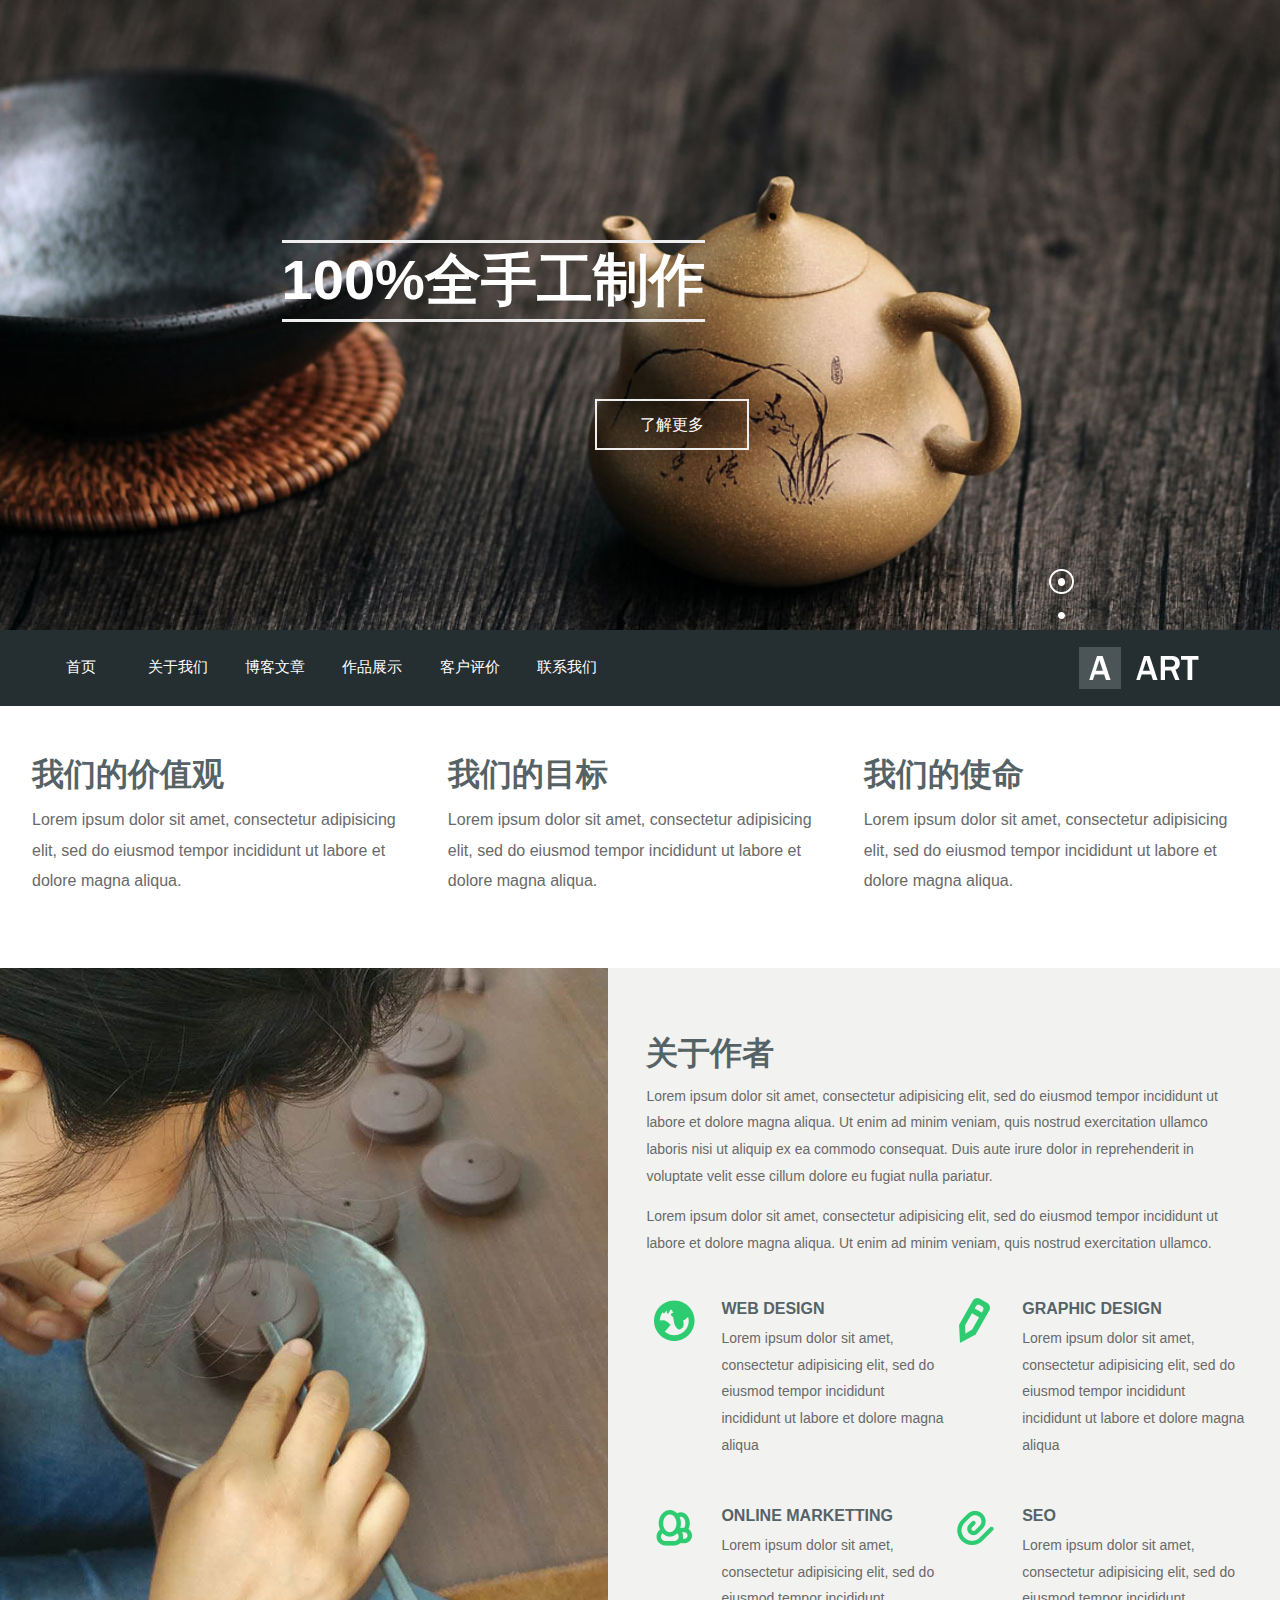
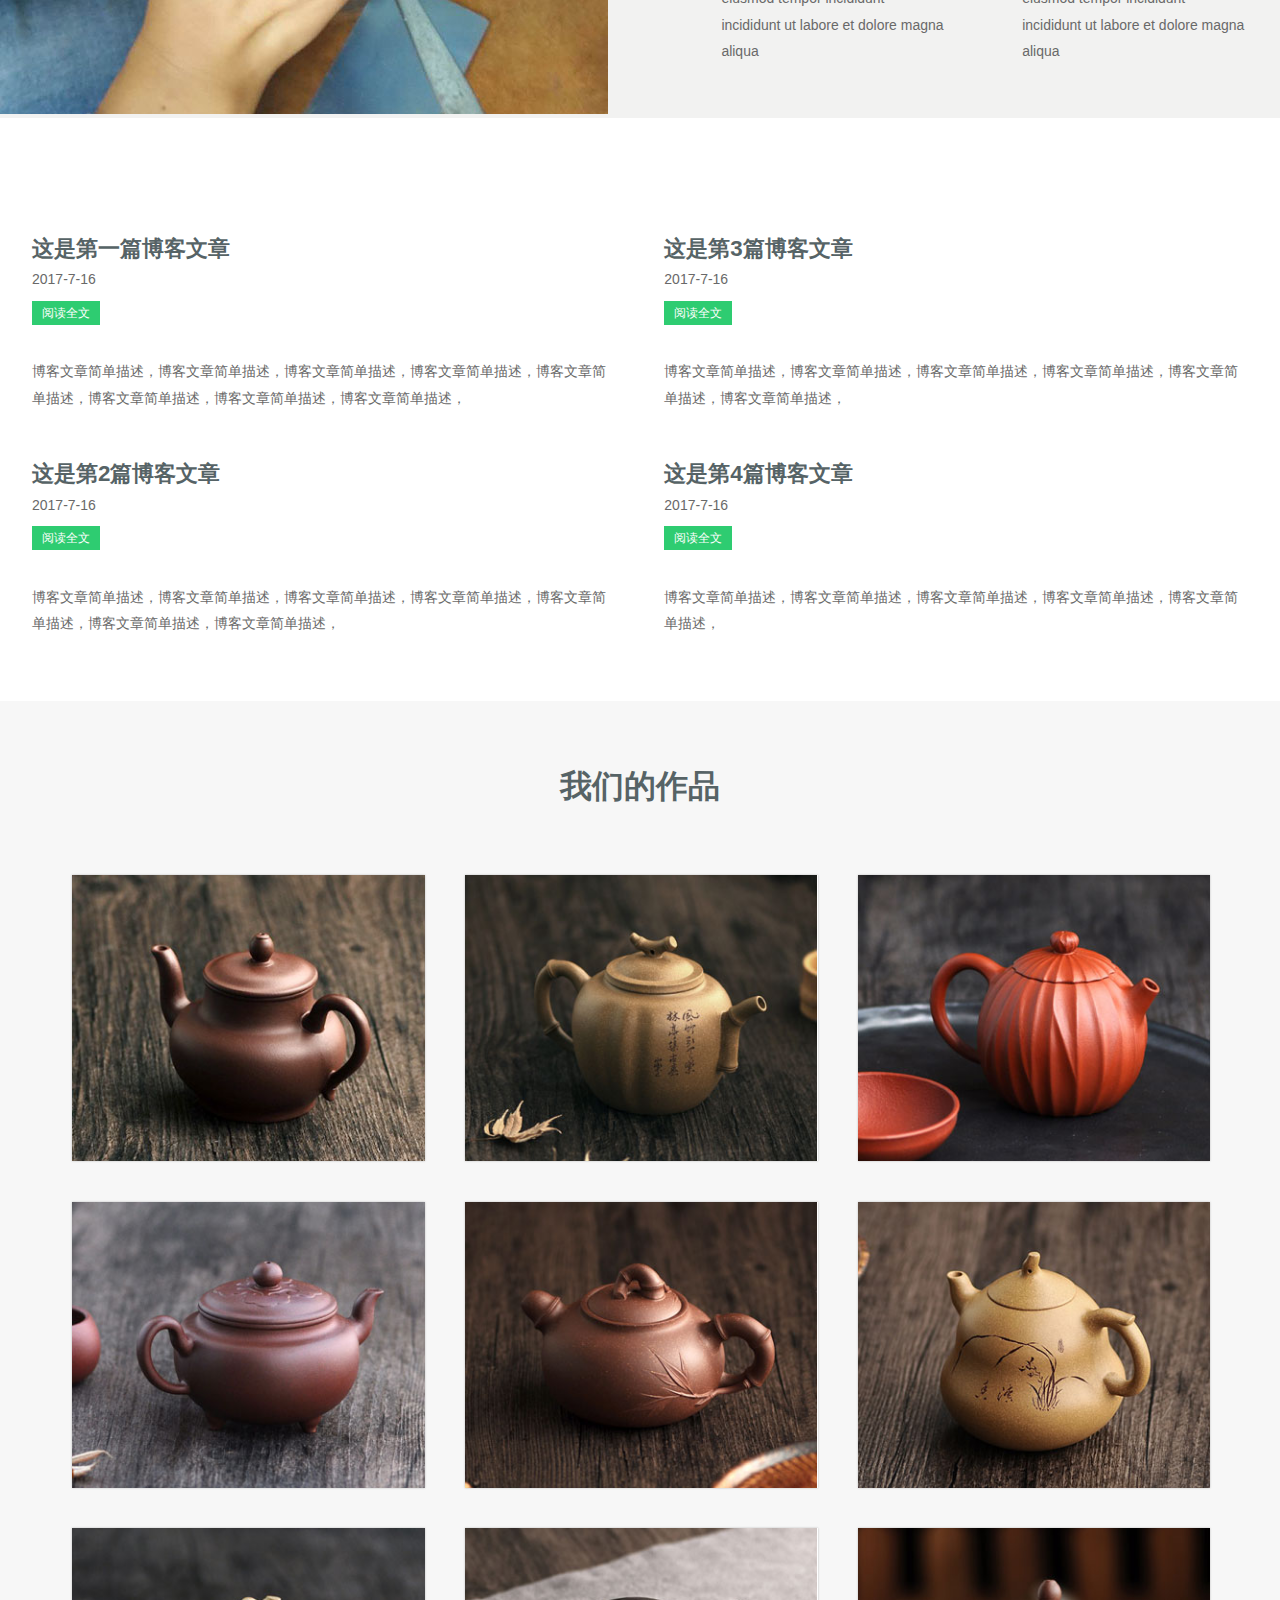
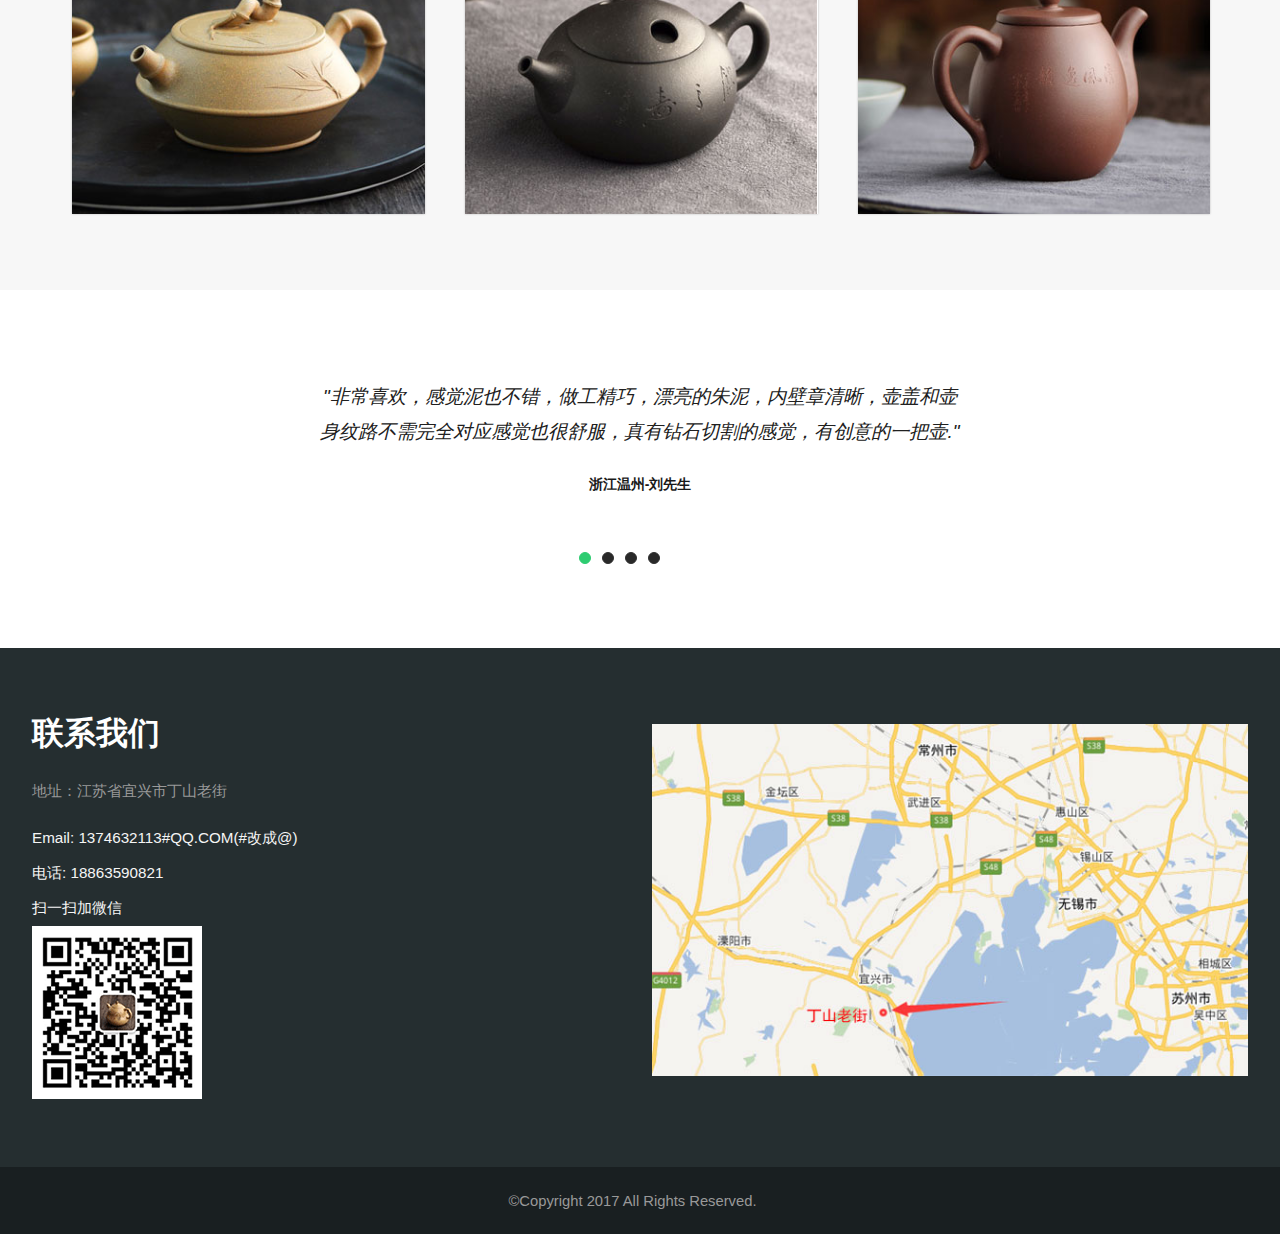
==== commit d428df6c: "Site updated: 2017-07-16 23:32:43" ====
--- a/index.html
+++ b/index.html
@@ -47,11 +47,11 @@
 				<!---start-da-slider----->
 				<div id="da-slider" class="da-slider">
 				<div class="da-slide">
-					<h2>100%全手工制作，原紫砂泥</h2>
+					<h2>100%全手工制作</h2>
 					<p class="a"><a href="#">了解更多</a></p>
 				</div>
 				<div class="da-slide">
-					<h2>款式新颖独特</h2>
+					<h2>款式新颖独特，做工精细</h2>
 					<p class="a"><a href="#">了解更多</a></p>
 				</div>
 	
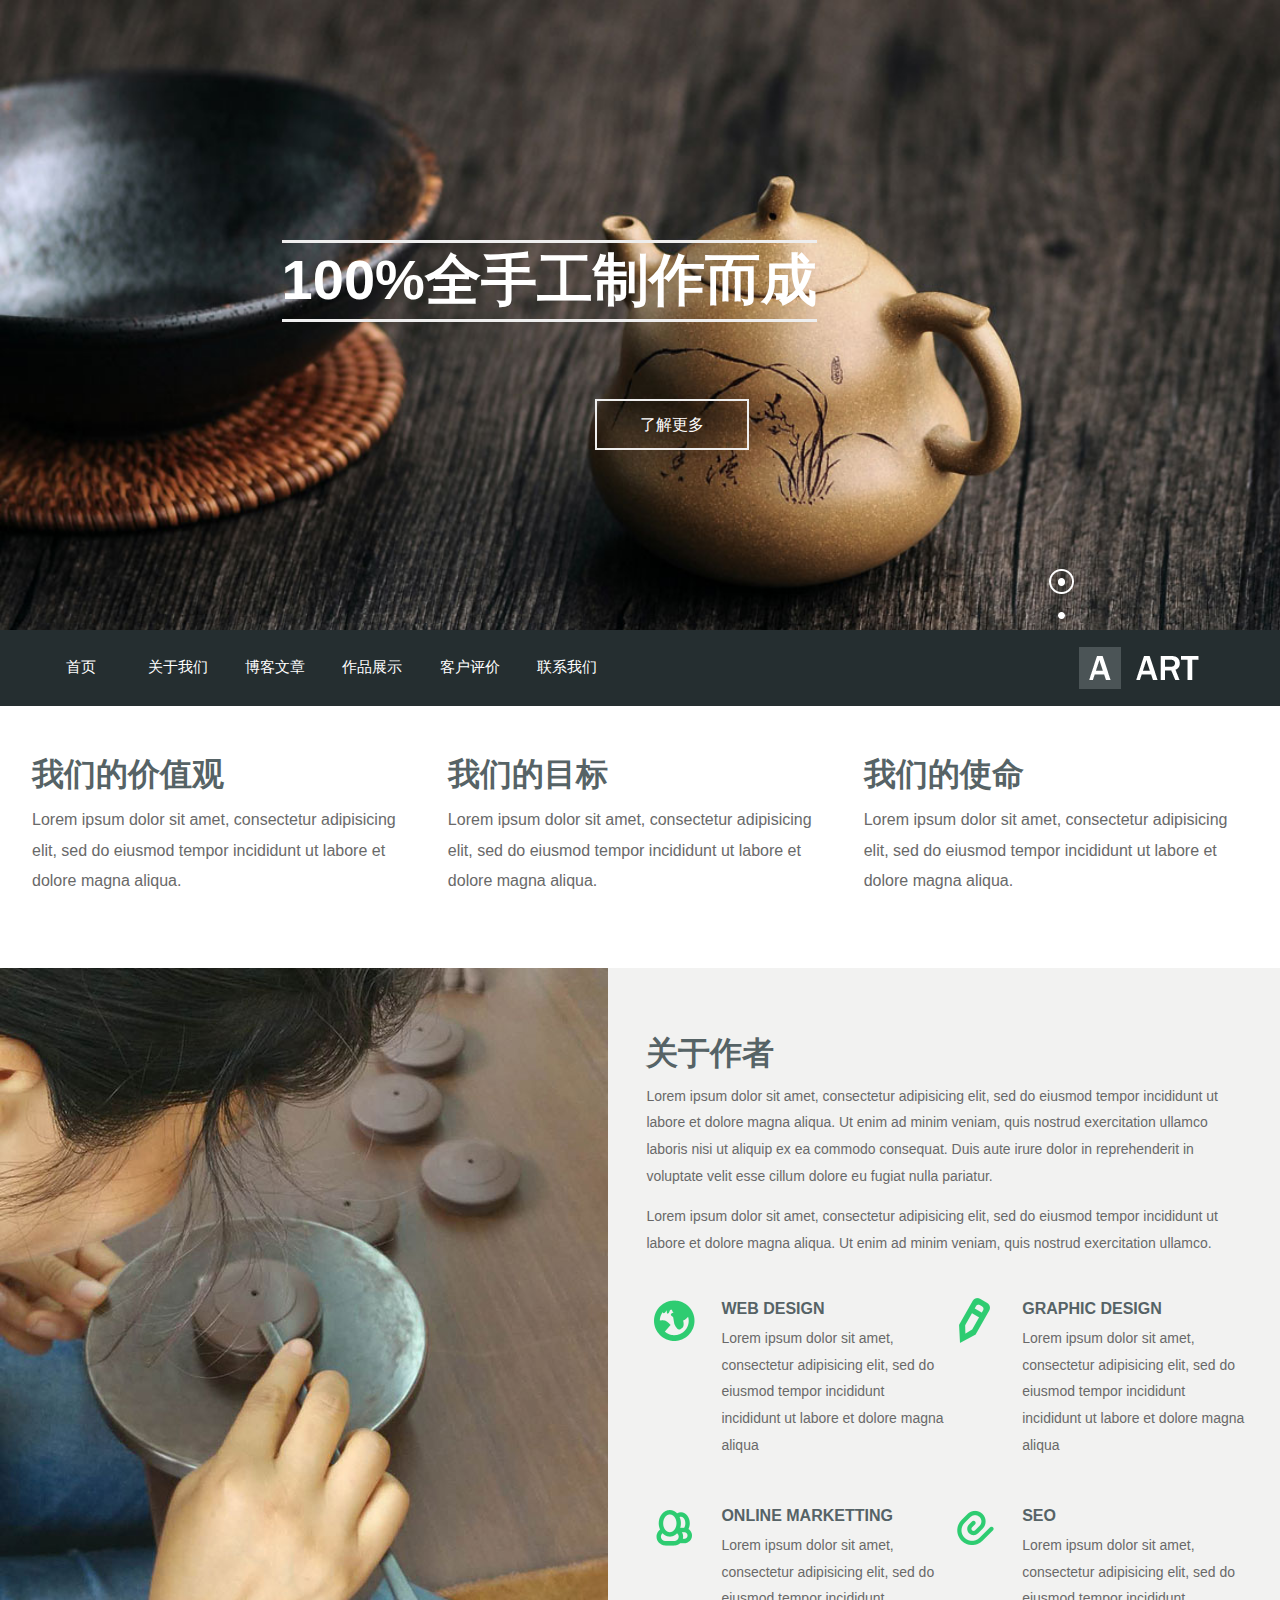
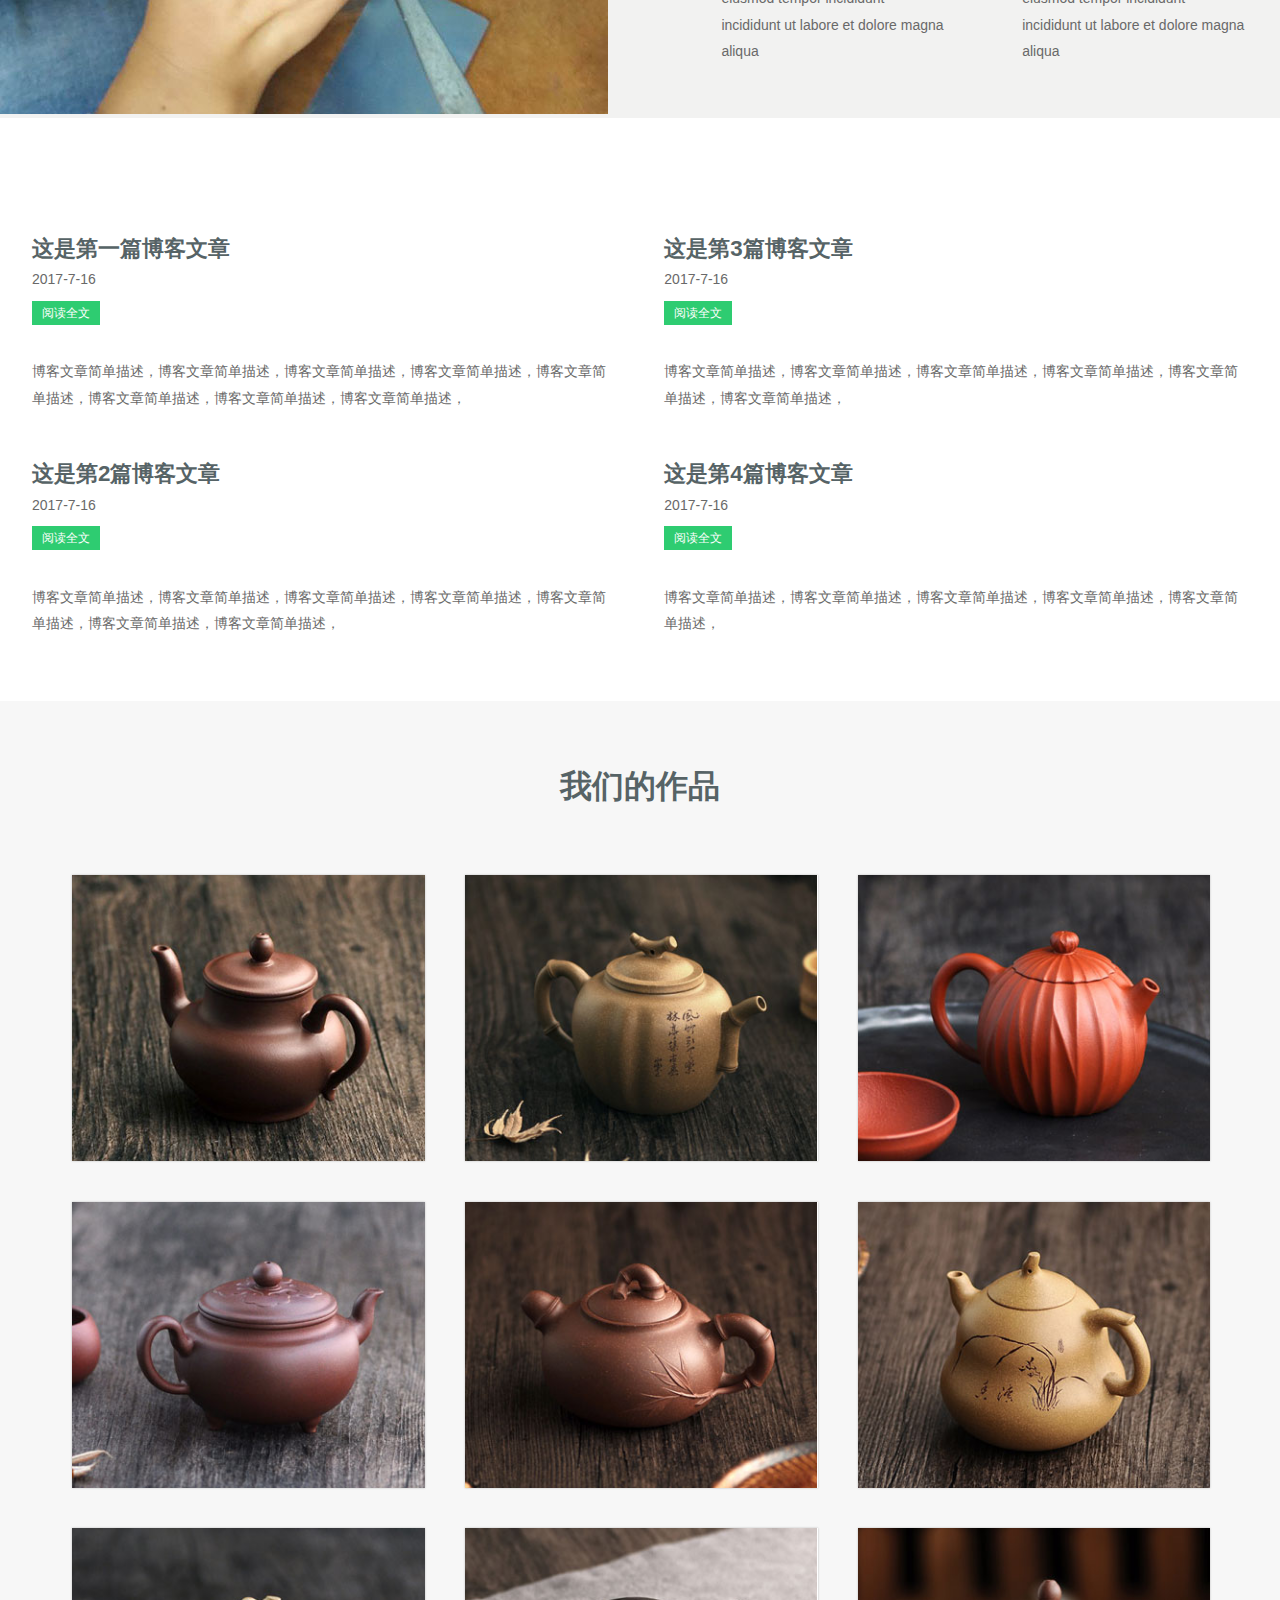
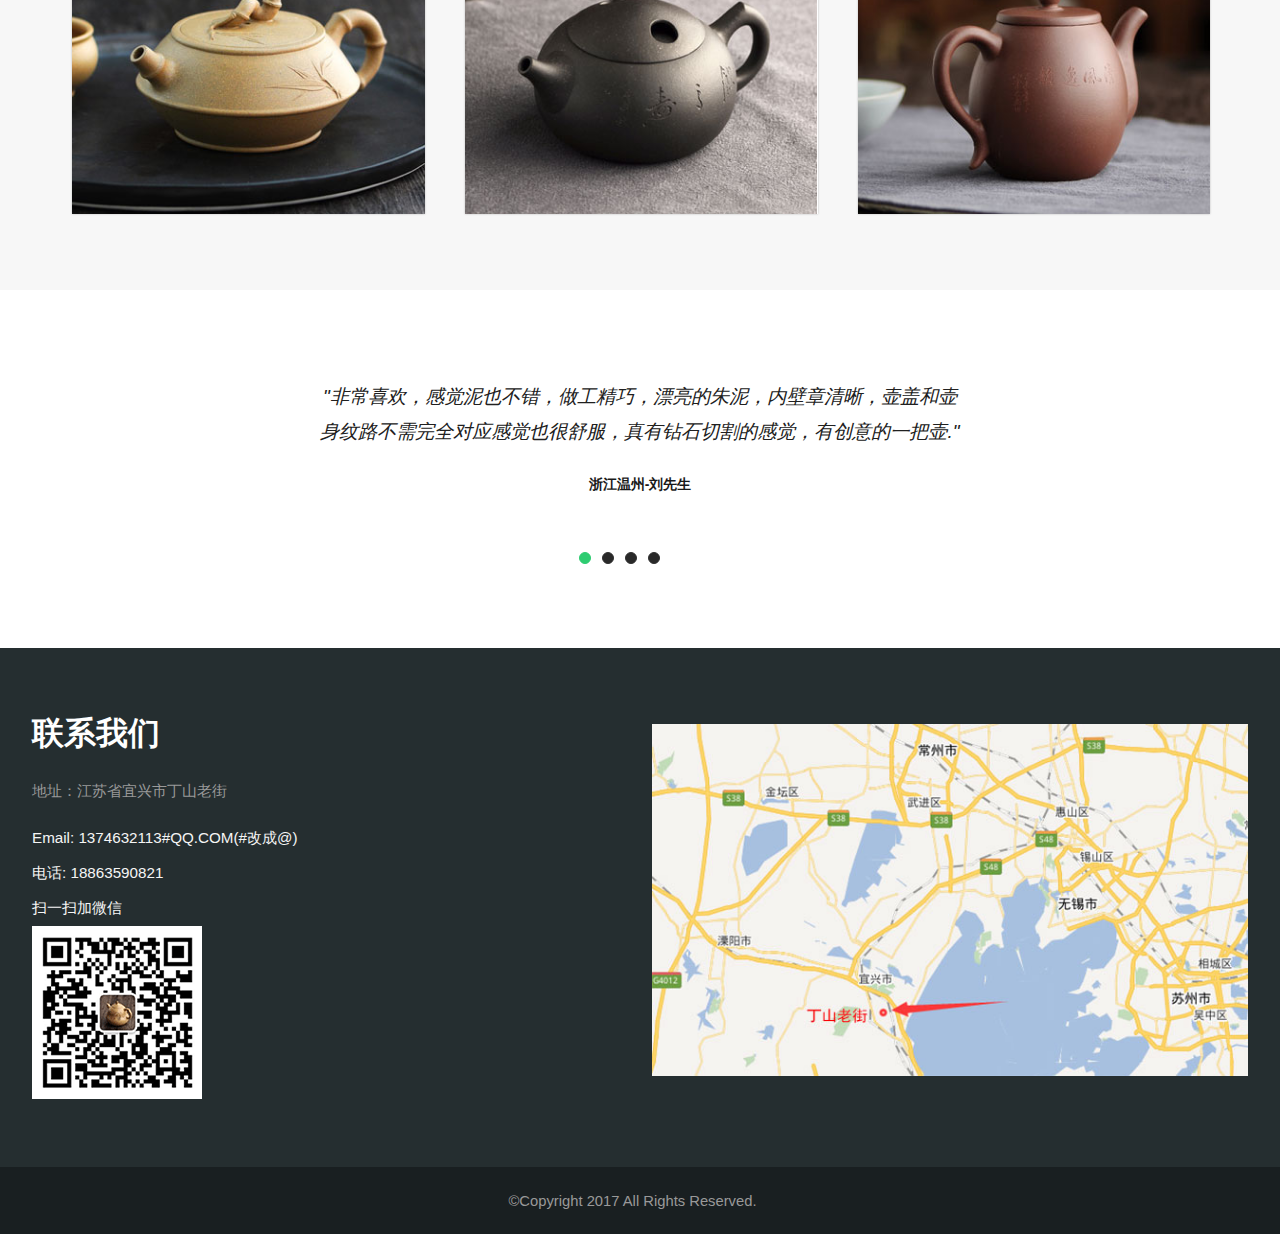
==== commit 83a9cec2: "Site updated: 2017-07-16 23:34:54" ====
--- a/index.html
+++ b/index.html
@@ -47,7 +47,7 @@
 				<!---start-da-slider----->
 				<div id="da-slider" class="da-slider">
 				<div class="da-slide">
-					<h2>100%全手工制作</h2>
+					<h2>100%全手工制作而成</h2>
 					<p class="a"><a href="#">了解更多</a></p>
 				</div>
 				<div class="da-slide">
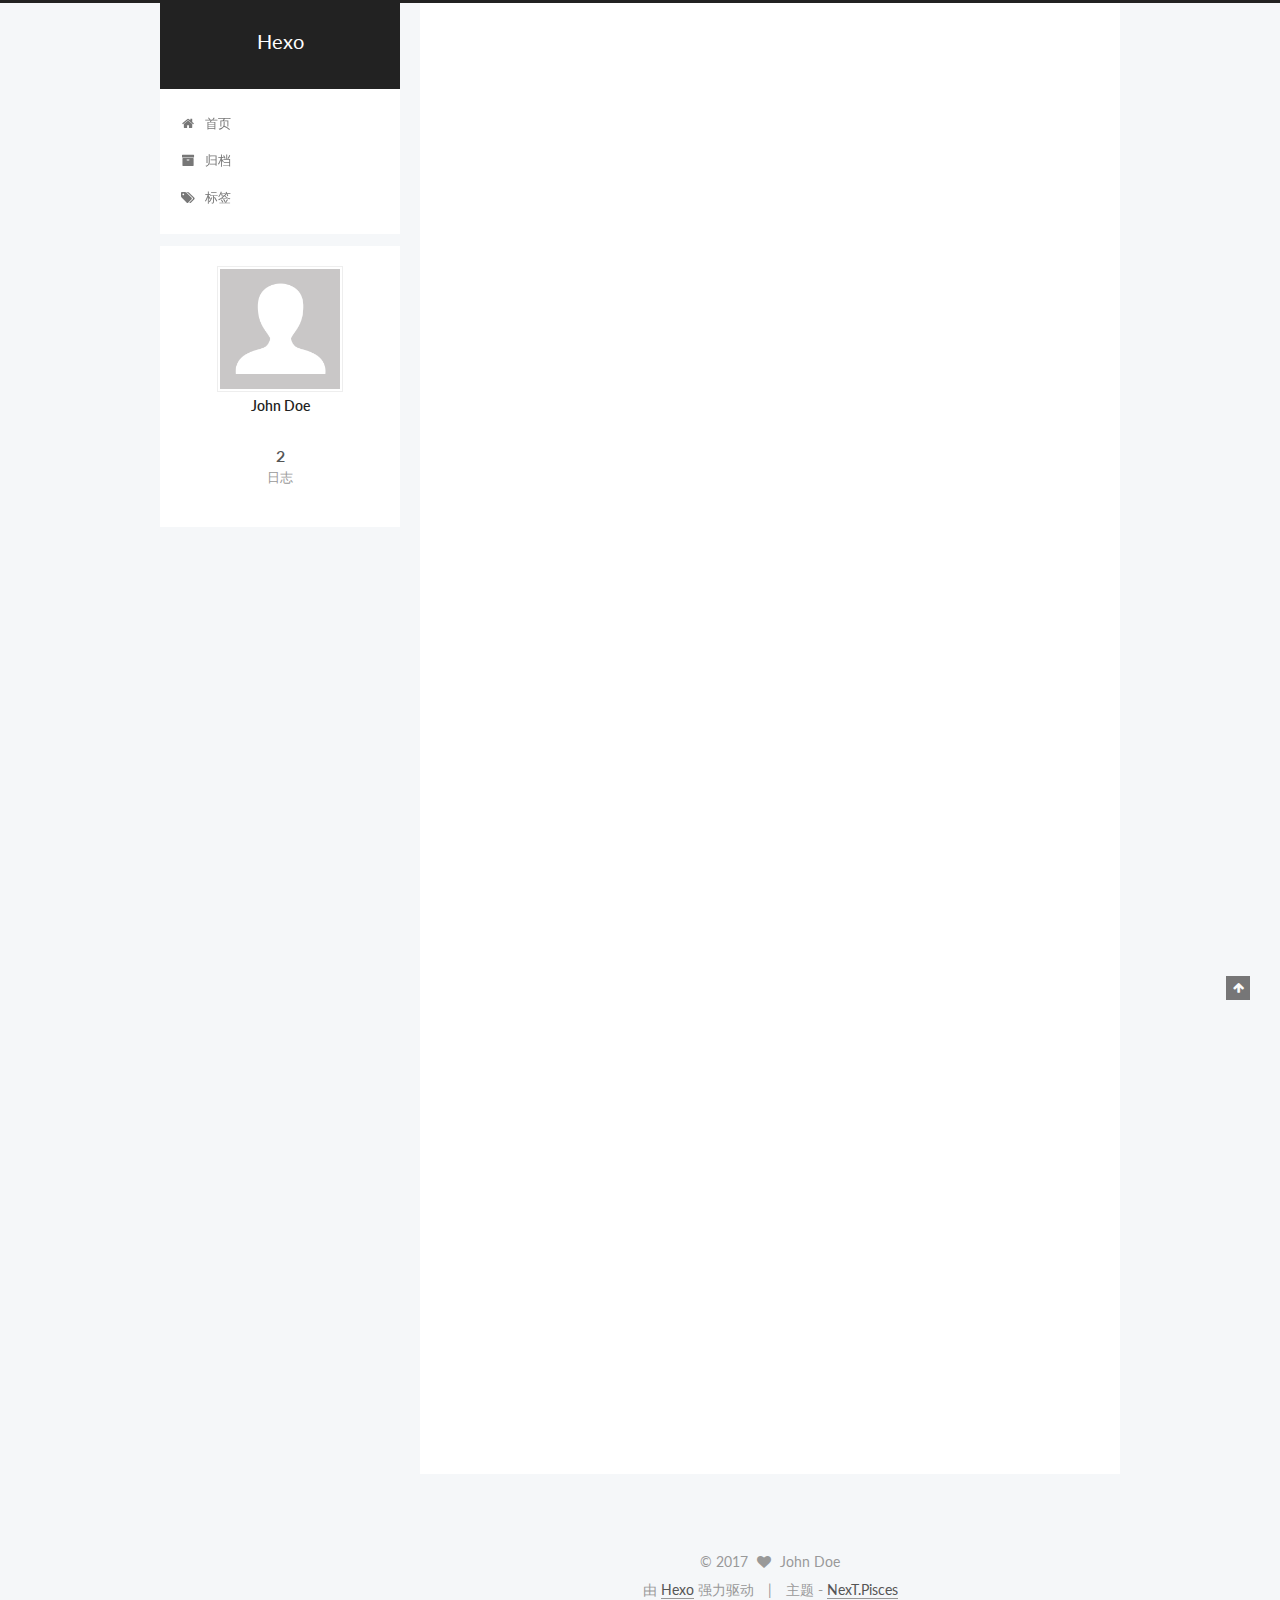
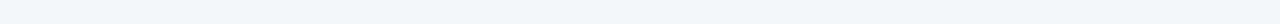
==== commit 73257047: "Site updated: 2017-07-19 21:04:56" ====
--- a/index.html
+++ b/index.html
@@ -1,462 +1,736 @@
-<!DOCTYPE HTML>
-<html>
+<!doctype html>
+
+
+
+  
+
+
+<html class="theme-next pisces use-motion" lang="zh-Hans">
 <head>
-<title>宜兴紫砂壶</title>
-<link href="css/style.css" rel="stylesheet" type="text/css" media="all" />
-<link href='http://fonts.lug.ustc.edu.cn/css?family=Open+Sans:400,800,700,600,300' rel='stylesheet' type='text/css'>
-<meta http-equiv="Content-Type" content="text/html; charset=utf-8" />
-<meta name="viewport" content="width=device-width, initial-scale=1, maximum-scale=1">
-<script type="text/javascript" src="js/jquery.min.js"></script>
-	 		<!---strat-slider---->
-	    <link rel="stylesheet" type="text/css" href="css/slider.css" />
-		<script type="text/javascript" src="js/modernizr.custom.28468.js"></script>
-		<script type="text/javascript" src="js/jquery.cslider.js"></script>
-			<script type="text/javascript">
-				$(function() {
-				
-					$('#da-slider').cslider({
-						autoplay	: true,
-						bgincrement	: 450
-					});
-				
-				});
-			</script>
-		<!---//strat-slider---->
-		 <!-- scroll -->
-		 <script type="text/javascript">
-			$(document).ready(function() {
-			
-				var defaults = {
-		  			containerID: 'toTop', // fading element id
-					containerHoverID: 'toTopHover', // fading element hover id
-					scrollSpeed: 1200,
-					easingType: 'linear' 
-		 		};
-				
-				
-				$().UItoTop({ easingType: 'easeOutQuart' });
-				
-			});
-		</script>
-		 <!-- //scroll -->
+  <meta charset="UTF-8"/>
+<meta http-equiv="X-UA-Compatible" content="IE=edge" />
+<meta name="viewport" content="width=device-width, initial-scale=1, maximum-scale=1"/>
+
+
+
+
+
+
+
+
+
+<meta http-equiv="Cache-Control" content="no-transform" />
+<meta http-equiv="Cache-Control" content="no-siteapp" />
+
+
+
+
+
+
+
+
+
+
+
+
+
+
+
+  
+  
+  <link href="/lib/fancybox/source/jquery.fancybox.css?v=2.1.5" rel="stylesheet" type="text/css" />
+
+
+
+
+  
+  
+  
+  
+
+  
+    
+    
+  
+
+  
+
+  
+
+  
+
+  
+
+  
+    
+    
+    <link href="//fonts.googleapis.com/css?family=Lato:300,300italic,400,400italic,700,700italic&subset=latin,latin-ext" rel="stylesheet" type="text/css">
+  
+
+
+
+
+
+
+<link href="/lib/font-awesome/css/font-awesome.min.css?v=4.6.2" rel="stylesheet" type="text/css" />
+
+<link href="/css/main.css?v=5.1.1" rel="stylesheet" type="text/css" />
+
+
+  <meta name="keywords" content="Hexo, NexT" />
+
+
+
+
+
+
+
+
+  <link rel="shortcut icon" type="image/x-icon" href="/favicon.ico?v=5.1.1" />
+
+
+
+
+
+
+<meta property="og:type" content="website">
+<meta property="og:title" content="Hexo">
+<meta property="og:url" content="http://yxzsh.top/index.html">
+<meta property="og:site_name" content="Hexo">
+<meta name="twitter:card" content="summary">
+<meta name="twitter:title" content="Hexo">
+
+
+
+<script type="text/javascript" id="hexo.configurations">
+  var NexT = window.NexT || {};
+  var CONFIG = {
+    root: '/',
+    scheme: 'Pisces',
+    sidebar: {"position":"left","display":"post","offset":12,"offset_float":0,"b2t":false,"scrollpercent":false,"onmobile":false},
+    fancybox: true,
+    motion: true,
+    duoshuo: {
+      userId: '0',
+      author: '博主'
+    },
+    algolia: {
+      applicationID: '',
+      apiKey: '',
+      indexName: '',
+      hits: {"per_page":10},
+      labels: {"input_placeholder":"Search for Posts","hits_empty":"We didn't find any results for the search: ${query}","hits_stats":"${hits} results found in ${time} ms"}
+    }
+  };
+</script>
+
+
+
+  <link rel="canonical" href="http://yxzsh.top/"/>
+
+
+
+
+
+  <title>Hexo</title>
+  
+
+
+
+
+
+
+
+
+
+
+
+
+
+
 </head>
-<body>
-	<!-- start slider -->
-<div class="slider_bg sTop">
-<!-- start main -->
-				<!---start-da-slider----->
-				<div id="da-slider" class="da-slider">
-				<div class="da-slide">
-					<h2>100%全手工制作而成</h2>
-					<p class="a"><a href="#">了解更多</a></p>
-				</div>
-				<div class="da-slide">
-					<h2>款式新颖独特，做工精细</h2>
-					<p class="a"><a href="#">了解更多</a></p>
-				</div>
+
+<body itemscope itemtype="http://schema.org/WebPage" lang="zh-Hans">
+
+  
+  
+    
+  
+
+  <div class="container sidebar-position-left 
+   page-home 
+ ">
+    <div class="headband"></div>
+
+    <header id="header" class="header" itemscope itemtype="http://schema.org/WPHeader">
+      <div class="header-inner"><div class="site-brand-wrapper">
+  <div class="site-meta ">
+    
+
+    <div class="custom-logo-site-title">
+      <a href="/"  class="brand" rel="start">
+        <span class="logo-line-before"><i></i></span>
+        <span class="site-title">Hexo</span>
+        <span class="logo-line-after"><i></i></span>
+      </a>
+    </div>
+      
+        <p class="site-subtitle"></p>
+      
+  </div>
+
+  <div class="site-nav-toggle">
+    <button>
+      <span class="btn-bar"></span>
+      <span class="btn-bar"></span>
+      <span class="btn-bar"></span>
+    </button>
+  </div>
+</div>
+
+<nav class="site-nav">
+  
+
+  
+    <ul id="menu" class="menu">
+      
+        
+        <li class="menu-item menu-item-home">
+          <a href="/" rel="section">
+            
+              <i class="menu-item-icon fa fa-fw fa-home"></i> <br />
+            
+            首页
+          </a>
+        </li>
+      
+        
+        <li class="menu-item menu-item-archives">
+          <a href="/archives/" rel="section">
+            
+              <i class="menu-item-icon fa fa-fw fa-archive"></i> <br />
+            
+            归档
+          </a>
+        </li>
+      
+        
+        <li class="menu-item menu-item-tags">
+          <a href="/tags/" rel="section">
+            
+              <i class="menu-item-icon fa fa-fw fa-tags"></i> <br />
+            
+            标签
+          </a>
+        </li>
+      
+
+      
+    </ul>
+  
+
+  
+</nav>
+
+
+
+ </div>
+    </header>
+
+    <main id="main" class="main">
+      <div class="main-inner">
+        <div class="content-wrap">
+          <div id="content" class="content">
+            
+  <section id="posts" class="posts-expand">
+    
+      
+
+  
+
+  
+  
+  
+
+  <article class="post post-type-normal " itemscope itemtype="http://schema.org/Article">
+    <link itemprop="mainEntityOfPage" href="http://yxzsh.top/2017/07/12/the-first-post/">
+
+    <span hidden itemprop="author" itemscope itemtype="http://schema.org/Person">
+      <meta itemprop="name" content="John Doe">
+      <meta itemprop="description" content="">
+      <meta itemprop="image" content="/images/avatar.gif">
+    </span>
+
+    <span hidden itemprop="publisher" itemscope itemtype="http://schema.org/Organization">
+      <meta itemprop="name" content="Hexo">
+    </span>
+
+    
+      <header class="post-header">
+
+        
+        
+          <h1 class="post-title" itemprop="name headline">
+                
+                <a class="post-title-link" href="/2017/07/12/the-first-post/" itemprop="url">the first post</a></h1>
+        
+
+        <div class="post-meta">
+          <span class="post-time">
+            
+              <span class="post-meta-item-icon">
+                <i class="fa fa-calendar-o"></i>
+              </span>
+              
+                <span class="post-meta-item-text">发表于</span>
+              
+              <time title="创建于" itemprop="dateCreated datePublished" datetime="2017-07-12T19:55:43+08:00">
+                2017-07-12
+              </time>
+            
+
+            
+
+            
+          </span>
+
+          
+
+          
+            
+          
+
+          
+          
+
+          
+
+          
+
+          
+
+        </div>
+      </header>
+    
+
+    <div class="post-body" itemprop="articleBody">
+
+      
+      
+
+      
+        
+          
+            <p>#这是第一篇测试文章</p>
+<ul>
+<li>测试1</li>
+<li>测试2</li>
+</ul>
+
+          
+        
+      
+    </div>
+
+    <div>
+      
+    </div>
+
+    <div>
+      
+    </div>
+
+    <div>
+      
+    </div>
+
+    <footer class="post-footer">
+      
+
+      
+
+      
+
+      
+      
+        <div class="post-eof"></div>
+      
+    </footer>
+  </article>
+
+
+    
+      
+
+  
+
+  
+  
+  
+
+  <article class="post post-type-normal " itemscope itemtype="http://schema.org/Article">
+    <link itemprop="mainEntityOfPage" href="http://yxzsh.top/2017/07/12/hello-world/">
+
+    <span hidden itemprop="author" itemscope itemtype="http://schema.org/Person">
+      <meta itemprop="name" content="John Doe">
+      <meta itemprop="description" content="">
+      <meta itemprop="image" content="/images/avatar.gif">
+    </span>
+
+    <span hidden itemprop="publisher" itemscope itemtype="http://schema.org/Organization">
+      <meta itemprop="name" content="Hexo">
+    </span>
+
+    
+      <header class="post-header">
+
+        
+        
+          <h1 class="post-title" itemprop="name headline">
+                
+                <a class="post-title-link" href="/2017/07/12/hello-world/" itemprop="url">Hello World</a></h1>
+        
+
+        <div class="post-meta">
+          <span class="post-time">
+            
+              <span class="post-meta-item-icon">
+                <i class="fa fa-calendar-o"></i>
+              </span>
+              
+                <span class="post-meta-item-text">发表于</span>
+              
+              <time title="创建于" itemprop="dateCreated datePublished" datetime="2017-07-12T19:41:04+08:00">
+                2017-07-12
+              </time>
+            
+
+            
+
+            
+          </span>
+
+          
+
+          
+            
+          
+
+          
+          
+
+          
+
+          
+
+          
+
+        </div>
+      </header>
+    
+
+    <div class="post-body" itemprop="articleBody">
+
+      
+      
+
+      
+        
+          
+            <p>Welcome to <a href="https://hexo.io/" target="_blank" rel="external">Hexo</a>! This is your very first post. Check <a href="https://hexo.io/docs/" target="_blank" rel="external">documentation</a> for more info. If you get any problems when using Hexo, you can find the answer in <a href="https://hexo.io/docs/troubleshooting.html" target="_blank" rel="external">troubleshooting</a> or you can ask me on <a href="https://github.com/hexojs/hexo/issues" target="_blank" rel="external">GitHub</a>.</p>
+<h2 id="Quick-Start"><a href="#Quick-Start" class="headerlink" title="Quick Start"></a>Quick Start</h2><h3 id="Create-a-new-post"><a href="#Create-a-new-post" class="headerlink" title="Create a new post"></a>Create a new post</h3><figure class="highlight bash"><table><tr><td class="gutter"><pre><div class="line">1</div></pre></td><td class="code"><pre><div class="line">$ hexo new <span class="string">"My New Post"</span></div></pre></td></tr></table></figure>
+<p>More info: <a href="https://hexo.io/docs/writing.html" target="_blank" rel="external">Writing</a></p>
+<h3 id="Run-server"><a href="#Run-server" class="headerlink" title="Run server"></a>Run server</h3><figure class="highlight bash"><table><tr><td class="gutter"><pre><div class="line">1</div></pre></td><td class="code"><pre><div class="line">$ hexo server</div></pre></td></tr></table></figure>
+<p>More info: <a href="https://hexo.io/docs/server.html" target="_blank" rel="external">Server</a></p>
+<h3 id="Generate-static-files"><a href="#Generate-static-files" class="headerlink" title="Generate static files"></a>Generate static files</h3><figure class="highlight bash"><table><tr><td class="gutter"><pre><div class="line">1</div></pre></td><td class="code"><pre><div class="line">$ hexo generate</div></pre></td></tr></table></figure>
+<p>More info: <a href="https://hexo.io/docs/generating.html" target="_blank" rel="external">Generating</a></p>
+<h3 id="Deploy-to-remote-sites"><a href="#Deploy-to-remote-sites" class="headerlink" title="Deploy to remote sites"></a>Deploy to remote sites</h3><figure class="highlight bash"><table><tr><td class="gutter"><pre><div class="line">1</div></pre></td><td class="code"><pre><div class="line">$ hexo deploy</div></pre></td></tr></table></figure>
+<p>More info: <a href="https://hexo.io/docs/deployment.html" target="_blank" rel="external">Deployment</a></p>
+
+          
+        
+      
+    </div>
+
+    <div>
+      
+    </div>
+
+    <div>
+      
+    </div>
+
+    <div>
+      
+    </div>
+
+    <footer class="post-footer">
+      
+
+      
+
+      
+
+      
+      
+        <div class="post-eof"></div>
+      
+    </footer>
+  </article>
+
+
+    
+  </section>
+
+  
+
+
+          </div>
+          
+
+
+          
+
+        </div>
+        
+          
+  
+  <div class="sidebar-toggle">
+    <div class="sidebar-toggle-line-wrap">
+      <span class="sidebar-toggle-line sidebar-toggle-line-first"></span>
+      <span class="sidebar-toggle-line sidebar-toggle-line-middle"></span>
+      <span class="sidebar-toggle-line sidebar-toggle-line-last"></span>
+    </div>
+  </div>
+
+  <aside id="sidebar" class="sidebar">
+    
+    <div class="sidebar-inner">
+
+      
+
+      
+
+      <section class="site-overview sidebar-panel sidebar-panel-active">
+        <div class="site-author motion-element" itemprop="author" itemscope itemtype="http://schema.org/Person">
+          <img class="site-author-image" itemprop="image"
+               src="/images/avatar.gif"
+               alt="John Doe" />
+          <p class="site-author-name" itemprop="name">John Doe</p>
+           
+              <p class="site-description motion-element" itemprop="description"></p>
+          
+        </div>
+        <nav class="site-state motion-element">
+
+          
+            <div class="site-state-item site-state-posts">
+              <a href="/archives/">
+                <span class="site-state-item-count">2</span>
+                <span class="site-state-item-name">日志</span>
+              </a>
+            </div>
+          
+
+          
+
+          
+
+        </nav>
+
+        
+
+        <div class="links-of-author motion-element">
+          
+        </div>
+
+        
+        
+
+        
+        
+
+        
+
+
+      </section>
+
+      
+
+      
+
+    </div>
+  </aside>
+
+
+        
+      </div>
+    </main>
+
+    <footer id="footer" class="footer">
+      <div class="footer-inner">
+        <div class="copyright" >
+  
+  &copy; 
+  <span itemprop="copyrightYear">2017</span>
+  <span class="with-love">
+    <i class="fa fa-heart"></i>
+  </span>
+  <span class="author" itemprop="copyrightHolder">John Doe</span>
+</div>
+
+
+<div class="powered-by">
+  由 <a class="theme-link" href="https://hexo.io">Hexo</a> 强力驱动
+</div>
+
+<div class="theme-info">
+  主题 -
+  <a class="theme-link" href="https://github.com/iissnan/hexo-theme-next">
+    NexT.Pisces
+  </a>
+</div>
+
+
+        
+
+        
+      </div>
+    </footer>
+
+    
+      <div class="back-to-top">
+        <i class="fa fa-arrow-up"></i>
+        
+      </div>
+    
+
+  </div>
+
+  
+
+<script type="text/javascript">
+  if (Object.prototype.toString.call(window.Promise) !== '[object Function]') {
+    window.Promise = null;
+  }
+</script>
+
+
+
+
+
+
+
+
+
+  
+
+
+
+
+
+
+
+
+
+
+
+
+  
+  <script type="text/javascript" src="/lib/jquery/index.js?v=2.1.3"></script>
+
+  
+  <script type="text/javascript" src="/lib/fastclick/lib/fastclick.min.js?v=1.0.6"></script>
+
+  
+  <script type="text/javascript" src="/lib/jquery_lazyload/jquery.lazyload.js?v=1.9.7"></script>
+
+  
+  <script type="text/javascript" src="/lib/velocity/velocity.min.js?v=1.2.1"></script>
+
+  
+  <script type="text/javascript" src="/lib/velocity/velocity.ui.min.js?v=1.2.1"></script>
+
+  
+  <script type="text/javascript" src="/lib/fancybox/source/jquery.fancybox.pack.js?v=2.1.5"></script>
+
+
+  
+
+
+  <script type="text/javascript" src="/js/src/utils.js?v=5.1.1"></script>
+
+  <script type="text/javascript" src="/js/src/motion.js?v=5.1.1"></script>
+
+
+
+  
+  
+
+
+  <script type="text/javascript" src="/js/src/affix.js?v=5.1.1"></script>
+
+  <script type="text/javascript" src="/js/src/schemes/pisces.js?v=5.1.1"></script>
+
+
+
+  
+    <script type="text/javascript" src="/js/src/scrollspy.js?v=5.1.1"></script>
+<script type="text/javascript" src="/js/src/post-details.js?v=5.1.1"></script>
+
+  
+
+  
+
+
+  <script type="text/javascript" src="/js/src/bootstrap.js?v=5.1.1"></script>
+
+
+
+  
+
+
+  
+
+
+
+
 	
-			</div>
- 			<!---//End-da-slider----->
- </div>
- 	<!-- start header -->
- 	<div class="header">
- 		<div class="logo">
- 			<a  href="#s7" class="scroll"><img src="images/logo.png"></a>
- 		</div>
-		<!-- start top-nav-->
-		<div class="h_right">	
-		<div class="subMenu" >
-			<div class="wrap">
-		 	 <div class="inner">
-		 		<a href="#" id="sTop" class="subNavBtn">首页</a> 
-				<a href="#" id="s1" class="subNavBtn">关于我们</a>
-				<a href="#" id="s3" class="subNavBtn">博客文章</a>
-				<a href="#" id="s4" class="subNavBtn">作品展示</a>
-				<a href="#" id="s5" class="subNavBtn end">客户评价</a>
-				<a href="#" id="s6" class="subNavBtn end">联系我们</a>
-			  </div>
-			   <!-- /.navbar-collapse -->
-	             	<a id="s7" class="right-msg subNavBtn msg-icon"href="#"><span> </span></a>
-	                <div class="clearfix"> </div>		
-	    </div>	
-	    <!-- nav -->
-		<script type="text/javascript" 	src="js/jquery.smint.js"></script>
-		<script type="text/javascript">
-		$(document).ready( function() {
-		    $('.subMenu').smint({
-		    	'scrollSpeed' : 1000
-		    });
-		});
-		</script>
-		<script>
-		window.addEventListener("load",function() {
-		  setTimeout(function(){
-		    window.scrollTo(0, 1);
-		  }, 0);
-		});</script>
-	   </div>
-			<!-- start smart_nav * -->
-	        <nav class="nav">
-	            <ul class="nav-list">
-	                <li class="nav-item"><a  href="#home">首页</a></li>
-	                <li class="nav-item"><a href="#about" class="scroll">关于我们</a></li>
-	                <li class="nav-item"><a href="#resume" class="scroll">博客文章</a></li>
-	                <li class="nav-item"><a href="#portfolio" class="scroll">作品展示</a></li>	 
-	                <li class="nav-item"><a href="#testimonials" class="scroll">客户评价</a></li>					
-	                <li class="nav-item"><a href="#contact"  class="scroll">联系我们</a></li>
-	                <div class="clear"></div>
-	            </ul>
-	        </nav>
-	        <script type="text/javascript" src="js/responsive.menu.js"></script>
-			<!-- end smart_nav * -->
-		</div>
-		<div class="clear"></div>
-	  </div>
-<!---//End-header--->	
-<!---about--->			
-<div class="about s1" id="about">
- 		<div class="wrap">		
-				<div class="col1_1_of_3 span_1_of_3">
-					<h3>我们的价值观 </h3>
-					<p>Lorem ipsum dolor sit amet, consectetur adipisicing elit, sed do eiusmod tempor incididunt ut labore et dolore magna aliqua.</p>
-				</div>
-				<div class="col1_1_of_3 span_1_of_3">
-					<h3>我们的目标</h3>
-					<p>Lorem ipsum dolor sit amet, consectetur adipisicing elit, sed do eiusmod tempor incididunt ut labore et dolore magna aliqua.</p>
-				</div>
-				<div class="col1_1_of_3 span_1_of_3">
-					<h3>我们的使命</h3>
-					<p>Lorem ipsum dolor sit amet, consectetur adipisicing elit, sed do eiusmod tempor incididunt ut labore et dolore magna aliqua.</p>
-				</div>
-				 <div class="clear"></div>
-	    </div>
-				  <div class="container">
-				  	 <div class="img">
-				  	     <img src="images/about.jpg" alt=""/>
-				  	</div>
-				  	<div class="text">
-				  	     <h3>关于作者</h3>
-				  	     <p>Lorem ipsum dolor sit amet, consectetur adipisicing elit, sed do eiusmod tempor incididunt ut labore et dolore magna aliqua. Ut enim ad minim veniam, quis nostrud exercitation ullamco laboris nisi ut aliquip ex ea commodo consequat. Duis aute irure dolor in reprehenderit in voluptate velit esse cillum dolore eu fugiat nulla pariatur.</p>
-				  	     <p>Lorem ipsum dolor sit amet, consectetur adipisicing elit, sed do eiusmod tempor incididunt ut labore et dolore magna aliqua. Ut enim ad minim veniam, quis nostrud exercitation ullamco.</p>  
-				  		<div class="service-grids">
-							<div class="left">	
-					      		<div class="about-grid">
-					      			<div class="about-grid1">
-					      				<img src="images/web.png" alt="">
-					      			</div>
-					      			<div class="about-grid2">
-					      			<h4><a href="index.html">WEB DESIGN</a></h4>	
-					      			<p>Lorem ipsum dolor sit amet, consectetur adipisicing elit, sed do eiusmod tempor incididunt incididunt ut labore et dolore magna aliqua</p>     
-					      			</div>
-					      			  <div class="clear"> </div>
-					      		</div>
-					      		<div class="about-grid">
-					      			<div class="about-grid1">
-					      				<img src="images/contact.png" alt="">
-					      			</div>
-					      			<div class="about-grid2">
-					      			<h4><a href="index.html">ONLINE MARKETTING</a></h4>	
-					      			<p>Lorem ipsum dolor sit amet, consectetur adipisicing elit, sed do eiusmod tempor incididunt incididunt ut labore et dolore magna aliqua</p>     
-					      			</div>
-					      			  <div class="clear"> </div>
-					      		</div>	   
-								<div class="clear"> </div>
-							</div>
-							<div class="right">	
-					      		<div class="about-grid">
-					      			<div class="about-grid1">
-					      				<img src="images/text.png" alt="">
-					      			</div>
-					      			<div class="about-grid2">
-					      			<h4><a href="index.html">GRAPHIC DESIGN</a></h4>	
-					      			<p>Lorem ipsum dolor sit amet, consectetur adipisicing elit, sed do eiusmod tempor incididunt incididunt ut labore et dolore magna aliqua</p>     
-					      			</div>
-					      			  <div class="clear"> </div>
-					      		</div>
-					      		<div class="about-grid">
-					      			<div class="about-grid1">
-					      				<img src="images/seo.png" alt="">
-					      			</div>
-					      			<div class="about-grid2">
-					      			<h4><a href="index.html">SEO</a></h4>	
-					      			<p>Lorem ipsum dolor sit amet, consectetur adipisicing elit, sed do eiusmod tempor incididunt incididunt ut labore et dolore magna aliqua</p>     
-					      			</div>
-					      			  <div class="clear"> </div>
-					      		</div>	      		
-								<div class="clear"> </div>
-							</div>
-						</div>			
-				  	</div>
-				  	<div class="clear"> </div>
-				  </div>
-</div>
-
-
-	
-<!-- resume -->
-<div class="resume s3" id="resume">
-
- 	<div class="resume-bottom">
-	 	<div class="wrap">				
-	 		<div class="resume-left">
-				<div class="resume-grid">			
-	 		     <h4>这是第一篇博客文章</h4>
-		 		     <P>2017-7-16</P>
-		 		     <P><a href="#">阅读全文</a></P>
-		 		     <p class="style">博客文章简单描述，博客文章简单描述，博客文章简单描述，博客文章简单描述，博客文章简单描述，博客文章简单描述，博客文章简单描述，博客文章简单描述，</p>
-				</div>
-			    <div class="resume-grid">			
-	 		     <h4>这是第2篇博客文章</h4>
-		 		     <P>2017-7-16</P>
-		 		     <P><a href="#">阅读全文</a></P>
-		 		     <p class="style">博客文章简单描述，博客文章简单描述，博客文章简单描述，博客文章简单描述，博客文章简单描述，博客文章简单描述，博客文章简单描述， </p>       
-				</div>  
-			</div>
-			
-	 		<div class="resume-right">
-	           <div class="resume-grid">
-		 		     <h4>这是第3篇博客文章</h4>
-		 		     <P>2017-7-16</P>
-		 		     <P><a href="#">阅读全文</a></P>
-		 		     <p class="style">博客文章简单描述，博客文章简单描述，博客文章简单描述，博客文章简单描述，博客文章简单描述，博客文章简单描述， </p>
-	           </div>
-			   <div class="resume-grid">			
-	 		     <h4>这是第4篇博客文章</h4>
-		 		     <P>2017-7-16</P>
-		 		     <P><a href="#">阅读全文</a></P>
-		 		     <p class="style">博客文章简单描述，博客文章简单描述，博客文章简单描述，博客文章简单描述，博客文章简单描述， </p>       
-				</div>  
-	 		</div>	
-	 		<div class="clear"></div>
-	 	</div>	
- 	</div> 	 					
-</div>			
-	
-<!-- portfolio -->
- <div class="portfolio s4" id="portfolio">
-		  	<div class="wrap">
-		  		<h3>我们的作品</h3>
-		  		<p> </p>
-			<div class="col_1_of_3 images_1_of_3">
-					  <div class="view view-fourth">
-                        <img src="images/port1.jpg">                   
-	                        <div class="mask">	                   
-		                        <h2>FILTER BY CATEGORY</h2>
-		                        <p class="a"><a href="#" class="info">All</a></p>
-		                        <p class="a"><a href="#" class="info">Themes</a></p>
-		                        <p class="a"><a href="#" class="info">Icons</a></p>
-		                        <p class="a"><a href="#" class="info">Patterns</a></p>
-		                        <p class="a"><a href="#" class="info">Mockups</a></p>
-		                        <p class="a"><a href="#" class="info">UI Kits</a></p>	                        
-	                    	</div>		                    	              	                       
-                	</div>		
-				</div>
-				<div class="col_1_of_3 images_1_of_3">
-					 <div class="view view-fourth">
-                        <img src="images/port2.jpg">
-	                    <div class="mask">
-	                        <h2>FILTER BY CATEGORY</h2>
-	                        <p class="a"><a href="#" class="info">All</a></p>
-	                        <p class="a"><a href="#" class="info">Themes</a></p>
-	                        <p class="a"><a href="#" class="info">Icons</a></p>
-	                        <p class="a"><a href="#" class="info">Patterns</a></p>
-	                        <p class="a"><a href="#" class="info">Mockups</a></p>
-	                        <p class="a"><a href="#" class="info">UI Kits</a></p>
-	                    </div>
-                	</div>				
-				</div>
-				<div class="col_1_of_3 images_1_of_3">
-					 <div class="view view-fourth">
-                        <img src="images/port3.jpg">
-	                     <div class="mask">
-	                        <h2>FILTER BY CATEGORY</h2>
-	                        <p class="a"><a href="#" class="info">All</a></p>
-	                        <p class="a"><a href="#" class="info">Themes</a></p>
-	                        <p class="a"><a href="#" class="info">Icons</a></p>
-	                        <p class="a"><a href="#" class="info">Patterns</a></p>
-	                        <p class="a"><a href="#" class="info">Mockups</a></p>
-	                        <p class="a"><a href="#" class="info">UI Kits</a></p>
-	                    </div>
-                	</div>			
-				</div>
-			  <div class="col_1_of_3 images_1_of_3">
-					 <div class="view view-fourth">
-                        <img src="images/port4.jpg">
-	                     <div class="mask">
-	                        <h2>FILTER BY CATEGORY</h2>
-	                        <p class="a"><a href="#" class="info">All</a></p>
-	                        <p class="a"><a href="#" class="info">Themes</a></p>
-	                        <p class="a"><a href="#" class="info">Icons</a></p>
-	                        <p class="a"><a href="#" class="info">Patterns</a></p>
-	                        <p class="a"><a href="#" class="info">Mockups</a></p>
-	                        <p class="a"><a href="#" class="info">UI Kits</a></p>
-	                    </div>
-                	</div>				
-				</div>
-				<div class="col_1_of_3 images_1_of_3">
-					  <div class="view view-fourth">
-                        <img src="images/port5.jpg">
-	                     <div class="mask">
-	                        <h2>FILTER BY CATEGORY</h2>
-	                        <p class="a"><a href="#" class="info">All</a></p>
-	                        <p class="a"><a href="#" class="info">Themes</a></p>
-	                        <p class="a"><a href="#" class="info">Icons</a></p>
-	                        <p class="a"><a href="#" class="info">Patterns</a></p>
-	                        <p class="a"><a href="#" class="info">Mockups</a></p>
-	                        <p class="a"><a href="#" class="info">UI Kits</a></p>
-	                    </div>
-                	</div>				
-				</div>
-				<div class="col_1_of_3 images_1_of_3">
-					 <div class="view view-fourth">
-                        <img src="images/port6.jpg">
-	                      <div class="mask">
-	                        <h2>FILTER BY CATEGORY</h2>
-	                        <p class="a"><a href="#" class="info">All</a></p>
-	                        <p class="a"><a href="#" class="info">Themes</a></p>
-	                        <p class="a"><a href="#" class="info">Icons</a></p>
-	                        <p class="a"><a href="#" class="info">Patterns</a></p>
-	                        <p class="a"><a href="#" class="info">Mockups</a></p>
-	                        <p class="a"><a href="#" class="info">UI Kits</a></p>
-	                    </div>
-                	</div>				
-				</div>
-				<div class="col_1_of_3 images_1_of_3">
-					 <div class="view view-fourth">
-                        <img src="images/port7.jpg">
-	                     <div class="mask">
-	                        <h2>FILTER BY CATEGORY</h2>
-	                        <p class="a"><a href="#" class="info">All</a></p>
-	                        <p class="a"><a href="#" class="info">Themes</a></p>
-	                        <p class="a"><a href="#" class="info">Icons</a></p>
-	                        <p class="a"><a href="#" class="info">Patterns</a></p>
-	                        <p class="a"><a href="#" class="info">Mockups</a></p>
-	                        <p class="a"><a href="#" class="info">UI Kits</a></p>
-	                    </div>
-                	</div>				
-				</div>
-				<div class="col_1_of_3 images_1_of_3">
-					  <div class="view view-fourth">
-                        <img src="images/port8.jpg">
-                        
-	                     <div class="mask">
-	                        <h2>FILTER BY CATEGORY</h2>
-	                        <p class="a"><a href="#" class="info">All</a></p>
-	                        <p class="a"><a href="#" class="info">Themes</a></p>
-	                        <p class="a"><a href="#" class="info">Icons</a></p>
-	                        <p class="a"><a href="#" class="info">Patterns</a></p>
-	                        <p class="a"><a href="#" class="info">Mockups</a></p>
-	                        <p class="a"><a href="#" class="info">UI Kits</a></p>
-	                    </div>
-                	</div>				
-				</div>
-				<div class="col_1_of_3 images_1_of_3">
-					  <div class="view view-fourth">
-                        <img src="images/port9.jpg">
-	                     <div class="mask">
-	                        <h2>FILTER BY CATEGORY</h2>                    
-	                        <p class="a"><a href="#" class="info">All</a></p>
-	                        <p class="a"><a href="#" class="info">Themes</a></p>
-	                        <p class="a"><a href="#" class="info">Icons</a></p>
-	                        <p class="a"><a href="#" class="info">Patterns</a></p>
-	                        <p class="a"><a href="#" class="info">Mockups</a></p>
-	                        <p class="a"><a href="#" class="info">UI Kits</a></p>                                           
-	                    </div>
-                	</div>				
-				</div></a>
-			<div class="clear"></div>								  						
-			</div>   		 
-   		 </div>	
-<!-- testimonial -->
-<div class="testimonials s5" id="testimonials">
-		<div class="wmuSlider example1"><!-- start wmuSlider example1 -->
-			   <div class="wmuSliderWrapper">
-				   <article style="position: absolute; width: 100%; opacity: 0;"> 
-				   	<div class="slider_text">
-				   	  <h2>"非常喜欢，感觉泥也不错，做工精巧，漂亮的朱泥，内壁章清晰，壶盖和壶身纹路不需完全对应感觉也很舒服，真有钻石切割的感觉，有创意的一把壶."</h2>
-				   	  <div class="wmu_btn">
-				   	  	 <a href="#">浙江温州-刘先生</a>
-				   	  </div>
-		            </div>
-				   </article>
-				   <article style="position: relative; width: 100%; opacity: 1;"> 
-				   	<div class="slider_text">
-				   	  <h2>"老顾客了，这次又帮朋友挑了两把壶。老板家的壶泥料好，工艺优，价格很亲民，服务全方位。我说他是宜兴紫砂业界的良心卖家可以吗?"</h2>
-				   	  <div class="wmu_btn">
-				   	  	 <a href="#">江苏常州-李先生</a>
-				   	  </div>
-		            </div>
-				   </article>
-				    <article style="position: absolute; width: 100%; opacity: 0;"> 
-				   <div class="slider_text">
-				   	  <h2>"壶型大器古朴，做工精细线条流畅，出水利落，大小合适，抓在手里的感觉刚刚好."</h2>
-				   	  <div class="wmu_btn">
-				   	  	 <a href="#">北京-王先生</a>
-				   	  </div>
-		            </div>
-				   </article>
-				   <article style="position: relative; width: 100%; opacity: 1;"> 
-				   	<div class="slider_text">
-				   	  <h2>"壶不错，店家也不错！制壶的用心就是对客户的负责！"</h2>
-				   	  <div class="wmu_btn">
-				   	  	 <a href="#">河南商丘-赵先生</a>
-				   	  </div>
-		            </div>
-				   </article>
-				 </div>
-           
-			<script src="js/jquery.wmuSlider.js"></script> 
-		     <script>
-				 $('.example1').wmuSlider();         
-			</script>
-        </div><!-- end wmuSlider example1 -->
-</div>
-		 
- <!-- contact -->
-<div class="contact s6" id="contact">
- 	<div class="wrap">				
- 		<div class="contact-left">		
- 		     <h3>联系我们</h3>
- 		     <p class="style"></p>
-			<div class="get-intouch-left-address">
-		 		  	    <p>地址：江苏省宜兴市丁山老街</p>
-											
-						<p class="style1">Email:  1374632113#QQ.COM(#改成@)</p>
-						<p class="style2">电话: 18863590821</p>
-						<p class="style2">扫一扫加微信</p>
-						<img src="images/wx.png" />
-					</div>
- 		</div>	
- 		<div class="contact-right">		
- 		    <div class="form">				
-				  			<img src="images/map.jpg" />
-						</div>
- 		</div>	
- 		<div class="clear"></div>
- 	</div>	
-</div> 				
- <div class="footer">
-	<div class="wrap">
-		<div class="copy-right">
-			<p>©Copyright 2017 All Rights Reserved.</p>	
-		</div>	
-
-							<div class="clear"> </div>
-	</div>
-</div>	
- <!-- scroll_top_btn -->
-		<script type="text/javascript" src="js/move-top.js"></script>
-		<script type="text/javascript" src="js/easing.js"></script>
-		<script type="text/javascript">
-		jQuery(document).ready(function($) {
-			$(".scroll").click(function(event){		
-				event.preventDefault();
-				$('html,body').animate({scrollTop:$(this.hash).offset().top},1200);
-			});
-		});
-	</script>
-
-		 <a href="#" id="toTop" style="display: block;"><span id="toTopHover" style="opacity: 1;"></span></a>
+
+
+
+
+
+  
+
+
+
+
+
+  
+
+
+
+
+
+
+  
+
+
+
+
+
+  
+
+  
+
+  
+
+  
+
+  
+
+  
 
 </body>
-</html>+</html>
--- a/css/main.css
+++ b/css/main.css
@@ -0,0 +1,2843 @@
+/* normalize.css v3.0.2 | MIT License | git.io/normalize */
+html {
+  font-family: sans-serif; /* 1 */
+  -ms-text-size-adjust: 100%; /* 2 */
+  -webkit-text-size-adjust: 100%; /* 2 */
+}
+body {
+  margin: 0;
+}
+article,
+aside,
+details,
+figcaption,
+figure,
+footer,
+header,
+hgroup,
+main,
+menu,
+nav,
+section,
+summary {
+  display: block;
+}
+audio,
+canvas,
+progress,
+video {
+  display: inline-block; /* 1 */
+  vertical-align: baseline; /* 2 */
+}
+audio:not([controls]) {
+  display: none;
+  height: 0;
+}
+[hidden],
+template {
+  display: none;
+}
+a {
+  background-color: transparent;
+}
+a:active,
+a:hover {
+  outline: 0;
+}
+abbr[title] {
+  border-bottom: 1px dotted;
+}
+b,
+strong {
+  font-weight: bold;
+}
+dfn {
+  font-style: italic;
+}
+h1 {
+  font-size: 2em;
+  margin: 0.67em 0;
+}
+mark {
+  background: #ff0;
+  color: #000;
+}
+small {
+  font-size: 80%;
+}
+sub,
+sup {
+  font-size: 75%;
+  line-height: 0;
+  position: relative;
+  vertical-align: baseline;
+}
+sup {
+  top: -0.5em;
+}
+sub {
+  bottom: -0.25em;
+}
+img {
+  border: 0;
+}
+svg:not(:root) {
+  overflow: hidden;
+}
+figure {
+  margin: 1em 40px;
+}
+hr {
+  -moz-box-sizing: content-box;
+  box-sizing: content-box;
+  height: 0;
+}
+pre {
+  overflow: auto;
+}
+code,
+kbd,
+pre,
+samp {
+  font-family: monospace, monospace;
+  font-size: 1em;
+}
+button,
+input,
+optgroup,
+select,
+textarea {
+  color: inherit; /* 1 */
+  font: inherit; /* 2 */
+  margin: 0; /* 3 */
+}
+button {
+  overflow: visible;
+}
+button,
+select {
+  text-transform: none;
+}
+button,
+html input[type="button"],
+input[type="reset"],
+input[type="submit"] {
+  -webkit-appearance: button; /* 2 */
+  cursor: pointer; /* 3 */
+}
+button[disabled],
+html input[disabled] {
+  cursor: default;
+}
+button::-moz-focus-inner,
+input::-moz-focus-inner {
+  border: 0;
+  padding: 0;
+}
+input {
+  line-height: normal;
+}
+input[type="checkbox"],
+input[type="radio"] {
+  box-sizing: border-box; /* 1 */
+  padding: 0; /* 2 */
+}
+input[type="number"]::-webkit-inner-spin-button,
+input[type="number"]::-webkit-outer-spin-button {
+  height: auto;
+}
+input[type="search"] {
+  -webkit-appearance: textfield; /* 1 */
+  -moz-box-sizing: content-box;
+  -webkit-box-sizing: content-box; /* 2 */
+  box-sizing: content-box;
+}
+input[type="search"]::-webkit-search-cancel-button,
+input[type="search"]::-webkit-search-decoration {
+  -webkit-appearance: none;
+}
+fieldset {
+  border: 1px solid #c0c0c0;
+  margin: 0 2px;
+  padding: 0.35em 0.625em 0.75em;
+}
+legend {
+  border: 0; /* 1 */
+  padding: 0; /* 2 */
+}
+textarea {
+  overflow: auto;
+}
+optgroup {
+  font-weight: bold;
+}
+table {
+  border-collapse: collapse;
+  border-spacing: 0;
+}
+td,
+th {
+  padding: 0;
+}
+::selection {
+  background: #262a30;
+  color: #fff;
+}
+body {
+  position: relative;
+  font-family: 'Lato', "PingFang SC", "Microsoft YaHei", sans-serif;
+  font-size: 14px;
+  line-height: 2;
+  color: #555;
+  background: #f5f7f9;
+}
+@media (max-width: 767px) {
+  body {
+    padding-right: 0 !important;
+  }
+}
+@media (min-width: 768px) and (max-width: 991px) {
+  body {
+    padding-right: 0 !important;
+  }
+}
+@media (min-width: 1600px) {
+  body {
+    font-size: 16px;
+  }
+}
+h1,
+h2,
+h3,
+h4,
+h5,
+h6 {
+  margin: 0;
+  padding: 0;
+  font-weight: bold;
+  line-height: 1.5;
+  font-family: 'Lato', "PingFang SC", "Microsoft YaHei", sans-serif;
+}
+h2,
+h3,
+h4,
+h5,
+h6 {
+  margin: 20px 0 15px;
+}
+h1 {
+  font-size: 22px;
+}
+@media (max-width: 767px) {
+  h1 {
+    font-size: 18px;
+  }
+}
+h2 {
+  font-size: 20px;
+}
+@media (max-width: 767px) {
+  h2 {
+    font-size: 16px;
+  }
+}
+h3 {
+  font-size: 18px;
+}
+@media (max-width: 767px) {
+  h3 {
+    font-size: 14px;
+  }
+}
+h4 {
+  font-size: 16px;
+}
+@media (max-width: 767px) {
+  h4 {
+    font-size: 12px;
+  }
+}
+h5 {
+  font-size: 14px;
+}
+@media (max-width: 767px) {
+  h5 {
+    font-size: 10px;
+  }
+}
+h6 {
+  font-size: 12px;
+}
+@media (max-width: 767px) {
+  h6 {
+    font-size: 8px;
+  }
+}
+p {
+  margin: 0 0 25px 0;
+}
+a {
+  color: #555;
+  text-decoration: none;
+  border-bottom: 1px solid #999;
+  word-wrap: break-word;
+}
+a:hover {
+  color: #222;
+  border-bottom-color: #222;
+}
+blockquote {
+  margin: 0;
+  padding: 0;
+}
+img {
+  display: block;
+  margin: auto;
+  max-width: 100%;
+  height: auto;
+}
+hr {
+  margin: 40px 0;
+  height: 3px;
+  border: none;
+  background-color: #ddd;
+  background-image: repeating-linear-gradient(-45deg, #fff, #fff 4px, transparent 4px, transparent 8px);
+}
+blockquote {
+  padding: 0 15px;
+  color: #666;
+  border-left: 4px solid #ddd;
+}
+blockquote cite::before {
+  content: "-";
+  padding: 0 5px;
+}
+dt {
+  font-weight: 700;
+}
+dd {
+  margin: 0;
+  padding: 0;
+}
+.text-left {
+  text-align: left;
+}
+.text-center {
+  text-align: center;
+}
+.text-right {
+  text-align: right;
+}
+.text-justify {
+  text-align: justify;
+}
+.text-nowrap {
+  white-space: nowrap;
+}
+.text-lowercase {
+  text-transform: lowercase;
+}
+.text-uppercase {
+  text-transform: uppercase;
+}
+.text-capitalize {
+  text-transform: capitalize;
+}
+.center-block {
+  display: block;
+  margin-left: auto;
+  margin-right: auto;
+}
+.clearfix:before,
+.clearfix:after {
+  content: " ";
+  display: table;
+}
+.clearfix:after {
+  clear: both;
+}
+.pullquote {
+  width: 45%;
+}
+.pullquote.left {
+  float: left;
+  margin-left: 5px;
+  margin-right: 10px;
+}
+.pullquote.right {
+  float: right;
+  margin-left: 10px;
+  margin-right: 5px;
+}
+.affix.affix.affix {
+  position: fixed;
+}
+.translation {
+  margin-top: -20px;
+  font-size: 14px;
+  color: #999;
+}
+.scrollbar-measure {
+  width: 100px;
+  height: 100px;
+  overflow: scroll;
+  position: absolute;
+  top: -9999px;
+}
+.use-motion .motion-element {
+  opacity: 0;
+}
+table {
+  margin: 20px 0;
+  width: 100%;
+  border-collapse: collapse;
+  border-spacing: 0;
+  border: 1px solid #ddd;
+  font-size: 14px;
+  table-layout: fixed;
+  word-wrap: break-all;
+}
+table>tbody>tr:nth-of-type(odd) {
+  background-color: #f9f9f9;
+}
+table>tbody>tr:hover {
+  background-color: #f5f5f5;
+}
+caption,
+th,
+td {
+  padding: 8px;
+  text-align: left;
+  vertical-align: middle;
+  font-weight: normal;
+}
+th,
+td {
+  border-bottom: 3px solid #ddd;
+  border-right: 1px solid #eee;
+}
+th {
+  padding-bottom: 10px;
+  font-weight: 700;
+}
+td {
+  border-bottom-width: 1px;
+}
+html,
+body {
+  height: 100%;
+}
+.container {
+  position: relative;
+  min-height: 100%;
+}
+.header-inner {
+  margin: 0 auto;
+  padding: 100px 0 70px;
+  width: 700px;
+}
+@media (min-width: 1600px) {
+  .container .header-inner {
+    width: 900px;
+  }
+}
+.main {
+  padding-bottom: 150px;
+}
+.main-inner {
+  margin: 0 auto;
+  width: 700px;
+}
+@media (min-width: 1600px) {
+  .container .main-inner {
+    width: 900px;
+  }
+}
+.footer {
+  position: absolute;
+  left: 0;
+  bottom: 0;
+  width: 100%;
+  min-height: 50px;
+}
+.footer-inner {
+  box-sizing: border-box;
+  margin: 20px auto;
+  width: 700px;
+}
+@media (min-width: 1600px) {
+  .container .footer-inner {
+    width: 900px;
+  }
+}
+pre,
+.highlight {
+  overflow: auto;
+  margin: 20px 0;
+  padding: 0;
+  font-size: 13px;
+  color: #4d4d4c;
+  background: #f7f7f7;
+  line-height: 1.6;
+}
+pre,
+code {
+  font-family: consolas, Menlo, "PingFang SC", "Microsoft YaHei", monospace;
+}
+code {
+  padding: 2px 4px;
+  word-wrap: break-word;
+  color: #555;
+  background: #eee;
+  border-radius: 3px;
+  font-size: 13px;
+}
+pre code {
+  padding: 0;
+  color: #4d4d4c;
+  background: none;
+  text-shadow: none;
+}
+.highlight {
+  border-radius: 1px;
+}
+.highlight pre {
+  border: none;
+  margin: 0;
+  padding: 10px 0;
+}
+.highlight table {
+  margin: 0;
+  width: auto;
+  border: none;
+}
+.highlight td {
+  border: none;
+  padding: 0;
+}
+.highlight figcaption {
+  font-size: 1em;
+  color: #4d4d4c;
+  line-height: 1em;
+  margin-bottom: 1em;
+}
+.highlight figcaption:before,
+.highlight figcaption:after {
+  content: " ";
+  display: table;
+}
+.highlight figcaption:after {
+  clear: both;
+}
+.highlight figcaption a {
+  float: right;
+  color: #4d4d4c;
+}
+.highlight figcaption a:hover {
+  border-bottom-color: #4d4d4c;
+}
+.highlight .gutter pre {
+  padding-left: 10px;
+  padding-right: 10px;
+  color: #869194;
+  text-align: right;
+  background-color: #eff2f3;
+}
+.highlight .code pre {
+  width: 100%;
+  padding-left: 10px;
+  padding-right: 10px;
+  background-color: #f7f7f7;
+}
+.highlight .line {
+  height: 20px;
+}
+.gutter {
+  -webkit-user-select: none;
+  -moz-user-select: none;
+  -ms-user-select: none;
+  user-select: none;
+}
+.gist table {
+  width: auto;
+}
+.gist table td {
+  border: none;
+}
+pre .deletion {
+  background: #fdd;
+}
+pre .addition {
+  background: #dfd;
+}
+pre .meta {
+  color: #8959a8;
+}
+pre .comment {
+  color: #8e908c;
+}
+pre .variable,
+pre .attribute,
+pre .tag,
+pre .regexp,
+pre .ruby .constant,
+pre .xml .tag .title,
+pre .xml .pi,
+pre .xml .doctype,
+pre .html .doctype,
+pre .css .id,
+pre .css .class,
+pre .css .pseudo {
+  color: #c82829;
+}
+pre .number,
+pre .preprocessor,
+pre .built_in,
+pre .literal,
+pre .params,
+pre .constant,
+pre .command {
+  color: #f5871f;
+}
+pre .ruby .class .title,
+pre .css .rules .attribute,
+pre .string,
+pre .value,
+pre .inheritance,
+pre .header,
+pre .ruby .symbol,
+pre .xml .cdata,
+pre .special,
+pre .number,
+pre .formula {
+  color: #718c00;
+}
+pre .title,
+pre .css .hexcolor {
+  color: #3e999f;
+}
+pre .function,
+pre .python .decorator,
+pre .python .title,
+pre .ruby .function .title,
+pre .ruby .title .keyword,
+pre .perl .sub,
+pre .javascript .title,
+pre .coffeescript .title {
+  color: #4271ae;
+}
+pre .keyword,
+pre .javascript .function {
+  color: #8959a8;
+}
+.full-image.full-image.full-image {
+  border: none;
+  max-width: 100%;
+  width: auto;
+  margin: 20px auto;
+}
+@media (min-width: 992px) {
+  .full-image.full-image.full-image {
+    max-width: none;
+    width: 118%;
+    margin: 0 -9%;
+  }
+}
+.blockquote-center,
+.page-home .post-type-quote blockquote,
+.page-post-detail .post-type-quote blockquote {
+  position: relative;
+  margin: 40px 0;
+  padding: 0;
+  border-left: none;
+  text-align: center;
+}
+.blockquote-center::before,
+.page-home .post-type-quote blockquote::before,
+.page-post-detail .post-type-quote blockquote::before,
+.blockquote-center::after,
+.page-home .post-type-quote blockquote::after,
+.page-post-detail .post-type-quote blockquote::after {
+  position: absolute;
+  content: ' ';
+  display: block;
+  width: 100%;
+  height: 24px;
+  opacity: 0.2;
+  background-repeat: no-repeat;
+  background-position: 0 -6px;
+  background-size: 22px 22px;
+}
+.blockquote-center::before,
+.page-home .post-type-quote blockquote::before,
+.page-post-detail .post-type-quote blockquote::before {
+  top: -20px;
+  background-image: url("../images/quote-l.svg");
+  border-top: 1px solid #ccc;
+}
+.blockquote-center::after,
+.page-home .post-type-quote blockquote::after,
+.page-post-detail .post-type-quote blockquote::after {
+  bottom: -20px;
+  background-image: url("../images/quote-r.svg");
+  border-bottom: 1px solid #ccc;
+  background-position: 100% 8px;
+}
+.blockquote-center p,
+.page-home .post-type-quote blockquote p,
+.page-post-detail .post-type-quote blockquote p,
+.blockquote-center div,
+.page-home .post-type-quote blockquote div,
+.page-post-detail .post-type-quote blockquote div {
+  text-align: center;
+}
+.post .post-body .group-picture img {
+  box-sizing: border-box;
+  padding: 0 3px;
+  border: none;
+}
+.post .group-picture-row {
+  overflow: hidden;
+  margin-top: 6px;
+}
+.post .group-picture-row:first-child {
+  margin-top: 0;
+}
+.post .group-picture-column {
+  float: left;
+}
+.page-post-detail .post-body .group-picture-column {
+  float: none;
+  margin-top: 10px;
+  width: auto !important;
+}
+.page-post-detail .post-body .group-picture-column img {
+  margin: 0 auto;
+}
+.page-archive .group-picture-container {
+  overflow: hidden;
+}
+.page-archive .group-picture-row {
+  float: left;
+}
+.page-archive .group-picture-row:first-child {
+  margin-top: 6px;
+}
+.page-archive .group-picture-column {
+  max-width: 150px;
+  max-height: 150px;
+}
+.note {
+  padding: 20px;
+  margin: 20px 0;
+  border: 1px solid #eee;
+  border-left-width: 5px;
+  border-radius: 3px;
+}
+.note h2,
+.note h3,
+.note h4,
+.note h5,
+.note h6 {
+  margin-top: 0;
+  margin-bottom: 5px;
+  padding-top: 0 !important;
+}
+.note p:last-child {
+  margin-bottom: 0;
+}
+.note code {
+  border-radius: 3px;
+}
+.note+.note {
+  margin-top: -5px;
+}
+.default {
+  border-left-color: #777;
+}
+.default h2,
+.default h3,
+.default h4,
+.default h5,
+.default h6 {
+  color: #777;
+}
+.primary {
+  border-left-color: #428bca;
+}
+.primary h2,
+.primary h3,
+.primary h4,
+.primary h5,
+.primary h6 {
+  color: #428bca;
+}
+.success {
+  border-left-color: #5cb85c;
+}
+.success h2,
+.success h3,
+.success h4,
+.success h5,
+.success h6 {
+  color: #5cb85c;
+}
+.danger {
+  border-left-color: #d9534f;
+}
+.danger h2,
+.danger h3,
+.danger h4,
+.danger h5,
+.danger h6 {
+  color: #d9534f;
+}
+.warning {
+  border-left-color: #f0ad4e;
+}
+.warning h2,
+.warning h3,
+.warning h4,
+.warning h5,
+.warning h6 {
+  color: #f0ad4e;
+}
+.info {
+  border-left-color: #5bc0de;
+}
+.info h2,
+.info h3,
+.info h4,
+.info h5,
+.info h6 {
+  color: #5bc0de;
+}
+.btn {
+  display: inline-block;
+  padding: 0 20px;
+  font-size: 14px;
+  color: #fff;
+  background: #222;
+  border: 2px solid #555;
+  text-decoration: none;
+  border-radius: 0;
+  transition-property: background-color;
+  transition-duration: 0.2s;
+  transition-timing-function: ease-in-out;
+  transition-delay: 0s;
+}
+.btn:hover,
+.post-button .btn:hover {
+  border-color: #222;
+  color: #fff;
+  background: #222;
+}
+.btn-bar {
+  display: block;
+  width: 22px;
+  height: 2px;
+  background: #555;
+  border-radius: 1px;
+}
+.btn-bar+.btn-bar {
+  margin-top: 4px;
+}
+.pagination {
+  margin: 120px 0 40px;
+  text-align: center;
+  border-top: 1px solid #eee;
+}
+.page-number-basic,
+.pagination .prev,
+.pagination .next,
+.pagination .page-number,
+.pagination .space {
+  display: inline-block;
+  position: relative;
+  top: -1px;
+  margin: 0 10px;
+  padding: 0 10px;
+  line-height: 30px;
+}
+@media (max-width: 767px) {
+  .page-number-basic,
+  .pagination .prev,
+  .pagination .next,
+  .pagination .page-number,
+  .pagination .space {
+    margin: 0 5px;
+  }
+}
+.pagination .prev,
+.pagination .next,
+.pagination .page-number {
+  border-bottom: 0;
+  border-top: 1px solid #eee;
+  transition-property: border-color;
+  transition-duration: 0.2s;
+  transition-timing-function: ease-in-out;
+  transition-delay: 0s;
+}
+.pagination .prev:hover,
+.pagination .next:hover,
+.pagination .page-number:hover {
+  border-top-color: #222;
+}
+.pagination .space {
+  padding: 0;
+  margin: 0;
+}
+.pagination .prev {
+  margin-left: 0;
+}
+.pagination .next {
+  margin-right: 0;
+}
+.pagination .page-number.current {
+  color: #fff;
+  background: #ccc;
+  border-top-color: #ccc;
+}
+@media (max-width: 767px) {
+  .pagination {
+    border-top: none;
+  }
+  .pagination .prev,
+  .pagination .next,
+  .pagination .page-number {
+    margin-bottom: 10px;
+    border-top: 0;
+    border-bottom: 1px solid #eee;
+  }
+  .pagination .prev:hover,
+  .pagination .next:hover,
+  .pagination .page-number:hover {
+    border-bottom-color: #222;
+  }
+}
+.comments {
+  margin: 60px 20px 0;
+}
+.tag-cloud {
+  text-align: center;
+}
+.tag-cloud a {
+  display: inline-block;
+  margin: 10px;
+}
+.back-to-top {
+  box-sizing: border-box;
+  position: fixed;
+  bottom: -100px;
+  right: 30px;
+  z-index: 1050;
+  padding: 0 6px;
+  width: 24px;
+  background: #222;
+  font-size: 12px;
+  opacity: 0.6;
+  color: #fff;
+  cursor: pointer;
+  text-align: center;
+  -webkit-transform: translateZ(0);
+  transition-property: bottom;
+  transition-duration: 0.2s;
+  transition-timing-function: ease-in-out;
+  transition-delay: 0s;
+}
+@media (min-width: 768px) and (max-width: 991px) {
+  .back-to-top {
+    display: none !important;
+  }
+}
+@media (max-width: 767px) {
+  .back-to-top {
+    display: none !important;
+  }
+}
+.back-to-top.back-to-top-on {
+  bottom: 30px;
+}
+.header {
+  background: transparent;
+}
+.header-inner {
+  position: relative;
+}
+.headband {
+  height: 3px;
+  background: #222;
+}
+.site-meta {
+  margin: 0;
+  text-align: center;
+}
+@media (max-width: 767px) {
+  .site-meta {
+    text-align: center;
+  }
+}
+.brand {
+  position: relative;
+  display: inline-block;
+  padding: 0 40px;
+  color: #fff;
+  background: #222;
+  border-bottom: none;
+}
+.brand:hover {
+  color: #fff;
+}
+.logo {
+  display: inline-block;
+  margin-right: 5px;
+  line-height: 36px;
+  vertical-align: top;
+}
+.site-title {
+  display: inline-block;
+  vertical-align: top;
+  line-height: 36px;
+  font-size: 20px;
+  font-weight: normal;
+  font-family: 'Lato', "PingFang SC", "Microsoft YaHei", sans-serif;
+}
+.site-subtitle {
+  margin-top: 10px;
+  font-size: 13px;
+  color: #ddd;
+}
+.use-motion .brand {
+  opacity: 0;
+}
+.use-motion .logo,
+.use-motion .site-title,
+.use-motion .site-subtitle {
+  opacity: 0;
+  position: relative;
+  top: -10px;
+}
+.site-nav-toggle {
+  display: none;
+  position: absolute;
+  top: 10px;
+  left: 10px;
+}
+@media (max-width: 767px) {
+  .site-nav-toggle {
+    display: block;
+  }
+}
+.site-nav-toggle button {
+  margin-top: 2px;
+  padding: 9px 10px;
+  background: transparent;
+  border: none;
+}
+@media (max-width: 767px) {
+  .site-nav {
+    display: none;
+    margin: 0 -10px;
+    padding: 0 10px;
+    clear: both;
+    border-top: 1px solid #ddd;
+  }
+}
+@media (min-width: 768px) and (max-width: 991px) {
+  .site-nav {
+    display: block !important;
+  }
+}
+@media (min-width: 992px) {
+  .site-nav {
+    display: block !important;
+  }
+}
+.menu {
+  margin-top: 20px;
+  padding-left: 0;
+  text-align: center;
+}
+.menu .menu-item {
+  display: inline-block;
+  margin: 0 10px;
+  list-style: none;
+}
+@media screen and (max-width: 767px) {
+  .menu .menu-item {
+    margin-top: 10px;
+  }
+}
+.menu .menu-item a {
+  display: block;
+  font-size: 13px;
+  line-height: inherit;
+  border-bottom: 1px solid transparent;
+  transition-property: border-color;
+  transition-duration: 0.2s;
+  transition-timing-function: ease-in-out;
+  transition-delay: 0s;
+}
+.menu .menu-item a:hover,
+.menu-item-active a {
+  border-bottom-color: #222;
+}
+.menu .menu-item .fa {
+  margin-right: 5px;
+}
+.use-motion .menu-item {
+  opacity: 0;
+}
+.post-body {
+  font-family: 'Lato', "PingFang SC", "Microsoft YaHei", sans-serif;
+}
+@media (max-width: 767px) {
+  .post-body {
+    word-break: break-word;
+  }
+}
+.post-body .fancybox img {
+  display: block !important;
+  margin: 0 auto;
+  cursor: pointer;
+  cursor: zoom-in;
+  cursor: -webkit-zoom-in;
+}
+.post-body .image-caption,
+.post-body .figure .caption {
+  margin: 10px auto 15px;
+  text-align: center;
+  font-size: 14px;
+  color: #999;
+  font-weight: bold;
+  line-height: 1;
+}
+.post-sticky-flag {
+  display: inline-block;
+  font-size: 16px;
+  -ms-transform: rotate(30deg);
+  -webkit-transform: rotate(30deg);
+  -moz-transform: rotate(30deg);
+  -ms-transform: rotate(30deg);
+  -o-transform: rotate(30deg);
+  transform: rotate(30deg);
+}
+.posts-expand {
+  padding-top: 40px;
+}
+@media (max-width: 767px) {
+  .posts-expand {
+    margin: 0 20px;
+  }
+  .post-body pre {
+    padding: 10px;
+  }
+  .post-body pre .gutter pre {
+    padding-right: 10px;
+  }
+  .post-body .highlight {
+    margin-left: 0px;
+    margin-right: 0px;
+    padding: 0;
+  }
+  .post-body .highlight .gutter pre {
+    padding-right: 10px;
+  }
+}
+@media (min-width: 992px) {
+  .posts-expand .post-body {
+    text-align: justify;
+  }
+}
+.posts-expand .post-body h2,
+.posts-expand .post-body h3,
+.posts-expand .post-body h4,
+.posts-expand .post-body h5,
+.posts-expand .post-body h6 {
+  padding-top: 10px;
+}
+.posts-expand .post-body h2 .header-anchor,
+.posts-expand .post-body h3 .header-anchor,
+.posts-expand .post-body h4 .header-anchor,
+.posts-expand .post-body h5 .header-anchor,
+.posts-expand .post-body h6 .header-anchor {
+  float: right;
+  margin-left: 10px;
+  color: #ccc;
+  border-bottom-style: none;
+  visibility: hidden;
+}
+.posts-expand .post-body h2 .header-anchor:hover,
+.posts-expand .post-body h3 .header-anchor:hover,
+.posts-expand .post-body h4 .header-anchor:hover,
+.posts-expand .post-body h5 .header-anchor:hover,
+.posts-expand .post-body h6 .header-anchor:hover {
+  color: inherit;
+}
+.posts-expand .post-body h2:hover .header-anchor,
+.posts-expand .post-body h3:hover .header-anchor,
+.posts-expand .post-body h4:hover .header-anchor,
+.posts-expand .post-body h5:hover .header-anchor,
+.posts-expand .post-body h6:hover .header-anchor {
+  visibility: visible;
+}
+.posts-expand .post-body ul li {
+  list-style: circle;
+}
+.posts-expand .post-body img {
+  box-sizing: border-box;
+  margin: auto;
+  padding: 3px;
+  border: 1px solid #ddd;
+}
+.posts-expand .fancybox img {
+  margin: 0 auto;
+}
+@media (max-width: 767px) {
+  .posts-collapse {
+    margin: 0 20px;
+  }
+  .posts-collapse .post-title,
+  .posts-collapse .post-meta {
+    display: block;
+    width: auto;
+    text-align: left;
+  }
+}
+.posts-collapse {
+  position: relative;
+  z-index: 1010;
+  margin-left: 55px;
+}
+.posts-collapse::after {
+  content: " ";
+  position: absolute;
+  top: 20px;
+  left: 0;
+  margin-left: -2px;
+  width: 4px;
+  height: 100%;
+  background: #f5f5f5;
+  z-index: -1;
+}
+@media (max-width: 767px) {
+  .posts-collapse {
+    margin: 0 20px;
+  }
+}
+.posts-collapse .collection-title {
+  position: relative;
+  margin: 60px 0;
+}
+.posts-collapse .collection-title h1,
+.posts-collapse .collection-title h2 {
+  margin-left: 20px;
+}
+.posts-collapse .collection-title small {
+  color: #bbb;
+  margin-left: 5px;
+}
+.posts-collapse .collection-title::before {
+  content: " ";
+  position: absolute;
+  left: 0;
+  top: 50%;
+  margin-left: -4px;
+  margin-top: -4px;
+  width: 8px;
+  height: 8px;
+  background: #bbb;
+  border-radius: 50%;
+}
+.posts-collapse .post {
+  margin: 30px 0;
+}
+.posts-collapse .post-header {
+  position: relative;
+  transition-duration: 0.2s;
+  transition-timing-function: ease-in-out;
+  transition-delay: 0s;
+  transition-property: border;
+  border-bottom: 1px dashed #ccc;
+}
+.posts-collapse .post-header::before {
+  content: " ";
+  position: absolute;
+  left: 0;
+  top: 12px;
+  width: 6px;
+  height: 6px;
+  margin-left: -4px;
+  background: #bbb;
+  border-radius: 50%;
+  border: 1px solid #fff;
+  transition-duration: 0.2s;
+  transition-timing-function: ease-in-out;
+  transition-delay: 0s;
+  transition-property: background;
+}
+.posts-collapse .post-header:hover {
+  border-bottom-color: #666;
+}
+.posts-collapse .post-header:hover::before {
+  background: #222;
+}
+.posts-collapse .post-meta {
+  position: absolute;
+  font-size: 12px;
+  left: 20px;
+  top: 5px;
+}
+.posts-collapse .post-comments-count {
+  display: none;
+}
+.posts-collapse .post-title {
+  margin-left: 60px;
+  font-size: 16px;
+  font-weight: normal;
+  line-height: inherit;
+}
+.posts-collapse .post-title::after {
+  margin-left: 3px;
+  opacity: 0.6;
+}
+.posts-collapse .post-title a {
+  color: #666;
+  border-bottom: none;
+}
+.page-home .post-type-quote .post-header,
+.page-post-detail .post-type-quote .post-header,
+.page-home .post-type-quote .post-tags,
+.page-post-detail .post-type-quote .post-tags {
+  display: none;
+}
+.posts-expand .post-title {
+  font-size: 26px;
+  text-align: center;
+  word-break: break-word;
+  font-weight: 400;
+}
+@media (max-width: 767px) {
+  .posts-expand .post-title {
+    font-size: 22px;
+  }
+}
+.posts-expand .post-title-link {
+  display: inline-block;
+  position: relative;
+  color: #555;
+  border-bottom: none;
+  line-height: 1.2;
+  vertical-align: top;
+}
+.posts-expand .post-title-link::before {
+  content: "";
+  position: absolute;
+  width: 100%;
+  height: 2px;
+  bottom: 0;
+  left: 0;
+  background-color: #000;
+  visibility: hidden;
+  -webkit-transform: scaleX(0);
+  -moz-transform: scaleX(0);
+  -ms-transform: scaleX(0);
+  -o-transform: scaleX(0);
+  transform: scaleX(0);
+  transition-duration: 0.2s;
+  transition-timing-function: ease-in-out;
+  transition-delay: 0s;
+}
+.posts-expand .post-title-link:hover::before {
+  visibility: visible;
+  -webkit-transform: scaleX(1);
+  -moz-transform: scaleX(1);
+  -ms-transform: scaleX(1);
+  -o-transform: scaleX(1);
+  transform: scaleX(1);
+}
+.posts-expand .post-title-link .fa {
+  font-size: 16px;
+}
+.posts-expand .post-meta {
+  margin: 3px 0 60px 0;
+  color: #999;
+  font-family: 'Lato', "PingFang SC", "Microsoft YaHei", sans-serif;
+  font-size: 12px;
+  text-align: center;
+}
+.posts-expand .post-meta .post-category-list {
+  display: inline-block;
+  margin: 0;
+  padding: 3px;
+}
+.posts-expand .post-meta .post-category-list-link {
+  color: #999;
+}
+.posts-expand .post-meta .post-description {
+  font-size: 14px;
+  margin-top: 2px;
+}
+.post-wordcount {
+  display: inline-block;
+}
+.post-meta-divider {
+  margin: 0 0.5em;
+}
+.post-meta-item-icon {
+  margin-right: 3px;
+}
+@media (min-width: 768px) and (max-width: 991px) {
+  .post-meta-item-icon {
+    display: inline-block;
+  }
+}
+@media (max-width: 767px) {
+  .post-meta-item-icon {
+    display: inline-block;
+  }
+}
+@media (min-width: 768px) and (max-width: 991px) {
+  .post-meta-item-text {
+    display: none;
+  }
+}
+@media (max-width: 767px) {
+  .post-meta-item-text {
+    display: none;
+  }
+}
+@media (max-width: 767px) {
+  .posts-expand .post-comments-count {
+    display: none;
+  }
+}
+.post-button {
+  margin-top: 50px;
+}
+.post-button .btn {
+  color: #555;
+  font-size: 14px;
+  background: #fff;
+  border-radius: 2px;
+  line-height: 2;
+  margin: 0 4px 8px 4px;
+}
+.post-button .fa-fw {
+  width: 1.285714285714286em;
+  text-align: left;
+}
+.posts-expand .post-tags {
+  margin-top: 40px;
+  text-align: center;
+}
+.posts-expand .post-tags a {
+  display: inline-block;
+  margin-right: 10px;
+  font-size: 13px;
+}
+.post-nav {
+  display: table;
+  margin-top: 15px;
+  width: 100%;
+  border-top: 1px solid #eee;
+}
+.post-nav-divider {
+  display: table-cell;
+  width: 10%;
+}
+.post-nav-item {
+  display: table-cell;
+  padding: 10px 0 0 0;
+  width: 45%;
+  vertical-align: top;
+}
+.post-nav-item a {
+  position: relative;
+  display: block;
+  line-height: 25px;
+  font-size: 14px;
+  color: #555;
+  border-bottom: none;
+}
+.post-nav-item a:hover {
+  color: #222;
+  border-bottom: none;
+}
+.post-nav-item a:active {
+  top: 2px;
+}
+.post-nav-item .fa {
+  position: absolute;
+  top: 8px;
+  left: 0;
+  font-size: 12px;
+}
+.post-nav-next a {
+  padding-left: 15px;
+}
+.post-nav-prev {
+  text-align: right;
+}
+.post-nav-prev a {
+  padding-right: 15px;
+}
+.post-nav-prev .fa {
+  right: 0;
+  left: auto;
+}
+.posts-expand .post-eof {
+  display: block;
+  margin: 80px auto 60px;
+  width: 8%;
+  height: 1px;
+  background: #ccc;
+  text-align: center;
+}
+.post:last-child .post-eof.post-eof.post-eof {
+  display: none;
+}
+.post-gallery {
+  display: table;
+  table-layout: fixed;
+  width: 100%;
+  border-collapse: separate;
+}
+.post-gallery-row {
+  display: table-row;
+}
+.post-gallery .post-gallery-img {
+  display: table-cell;
+  text-align: center;
+  vertical-align: middle;
+  border: none;
+}
+.post-gallery .post-gallery-img img {
+  max-width: 100%;
+  max-height: 100%;
+  border: none;
+}
+.fancybox-close,
+.fancybox-close:hover {
+  border: none;
+}
+.sidebar {
+  position: fixed;
+  right: 0;
+  top: 0;
+  bottom: 0;
+  width: 0;
+  z-index: 1040;
+  box-shadow: inset 0 2px 6px #000;
+  background: #222;
+  -webkit-transform: translateZ(0);
+}
+.sidebar a {
+  color: #999;
+  border-bottom-color: #555;
+}
+.sidebar a:hover {
+  color: #eee;
+}
+@media (min-width: 768px) and (max-width: 991px) {
+  .sidebar {
+    display: none !important;
+  }
+}
+@media (max-width: 767px) {
+  .sidebar {
+    display: none !important;
+  }
+}
+.sidebar-inner {
+  position: relative;
+  padding: 20px 10px;
+  color: #999;
+  text-align: center;
+}
+.sidebar-toggle {
+  position: fixed;
+  right: 30px;
+  bottom: 45px;
+  width: 14px;
+  height: 14px;
+  padding: 5px;
+  background: #222;
+  line-height: 0;
+  z-index: 1050;
+  cursor: pointer;
+  -webkit-transform: translateZ(0);
+}
+@media (min-width: 768px) and (max-width: 991px) {
+  .sidebar-toggle {
+    display: none !important;
+  }
+}
+@media (max-width: 767px) {
+  .sidebar-toggle {
+    display: none !important;
+  }
+}
+.sidebar-toggle-line {
+  position: relative;
+  display: inline-block;
+  vertical-align: top;
+  height: 2px;
+  width: 100%;
+  background: #fff;
+  margin-top: 3px;
+}
+.sidebar-toggle-line:first-child {
+  margin-top: 0;
+}
+.site-author-image {
+  display: block;
+  margin: 0 auto;
+  padding: 2px;
+  max-width: 120px;
+  height: auto;
+  border: 1px solid #eee;
+}
+.site-author-name {
+  margin: 0;
+  text-align: center;
+  color: #222;
+  font-weight: 600;
+}
+.site-description {
+  margin-top: 0;
+  text-align: center;
+  font-size: 13px;
+  color: #999;
+}
+.site-state {
+  overflow: hidden;
+  line-height: 1.4;
+  white-space: nowrap;
+  text-align: center;
+}
+.site-state-item {
+  display: inline-block;
+  padding: 0 15px;
+  border-left: 1px solid #eee;
+}
+.site-state-item:first-child {
+  border-left: none;
+}
+.site-state-item a {
+  border-bottom: none;
+}
+.site-state-item-count {
+  display: block;
+  text-align: center;
+  color: inherit;
+  font-weight: 600;
+  font-size: 16px;
+}
+.site-state-item-name {
+  font-size: 13px;
+  color: #999;
+}
+.feed-link {
+  margin-top: 20px;
+}
+.feed-link a {
+  display: inline-block;
+  padding: 0 15px;
+  color: #fc6423;
+  border: 1px solid #fc6423;
+  border-radius: 4px;
+}
+.feed-link a i {
+  color: #fc6423;
+  font-size: 14px;
+}
+.feed-link a:hover {
+  color: #fff;
+  background: #fc6423;
+}
+.feed-link a:hover i {
+  color: #fff;
+}
+.links-of-author {
+  margin-top: 20px;
+}
+.links-of-author a {
+  display: inline-block;
+  vertical-align: middle;
+  margin-right: 10px;
+  margin-bottom: 10px;
+  border-bottom-color: #555;
+  font-size: 13px;
+}
+.links-of-author a:before {
+  display: inline-block;
+  vertical-align: middle;
+  margin-right: 3px;
+  content: " ";
+  width: 4px;
+  height: 4px;
+  border-radius: 50%;
+  background: #f91700;
+}
+.links-of-blogroll {
+  font-size: 13px;
+}
+.links-of-blogroll-title {
+  margin-top: 20px;
+  font-size: 14px;
+  font-weight: 600;
+}
+.links-of-blogroll-list {
+  margin: 0;
+  padding: 0;
+  list-style: none;
+}
+.links-of-blogroll-item {
+  padding: 2px 10px;
+}
+.sidebar-nav {
+  margin: 0 0 20px;
+  padding-left: 0;
+}
+.sidebar-nav li {
+  display: inline-block;
+  cursor: pointer;
+  border-bottom: 1px solid transparent;
+  font-size: 14px;
+  color: #555;
+}
+.sidebar-nav li:hover {
+  color: #fc6423;
+}
+.page-post-detail .sidebar-nav-toc {
+  padding: 0 5px;
+}
+.page-post-detail .sidebar-nav-overview {
+  margin-left: 10px;
+}
+.sidebar-nav .sidebar-nav-active {
+  color: #fc6423;
+  border-bottom-color: #fc6423;
+}
+.sidebar-nav .sidebar-nav-active:hover {
+  color: #fc6423;
+}
+.sidebar-panel {
+  display: none;
+}
+.sidebar-panel-active {
+  display: block;
+}
+.post-toc-empty {
+  font-size: 14px;
+  color: #666;
+}
+.post-toc-wrap {
+  overflow: hidden;
+}
+.post-toc {
+  overflow: auto;
+}
+.post-toc ol {
+  margin: 0;
+  padding: 0 2px 5px 10px;
+  text-align: left;
+  list-style: none;
+  font-size: 14px;
+}
+.post-toc ol > ol {
+  padding-left: 0;
+}
+.post-toc ol a {
+  transition-duration: 0.2s;
+  transition-timing-function: ease-in-out;
+  transition-delay: 0s;
+  transition-property: all;
+  color: #666;
+  border-bottom-color: #ccc;
+}
+.post-toc ol a:hover {
+  color: #000;
+  border-bottom-color: #000;
+}
+.post-toc .nav-item {
+  overflow: hidden;
+  text-overflow: ellipsis;
+  white-space: nowrap;
+  line-height: 1.8;
+}
+.post-toc .nav .nav-child {
+  display: none;
+}
+.post-toc .nav .active > .nav-child {
+  display: block;
+}
+.post-toc .nav .active-current > .nav-child {
+  display: block;
+}
+.post-toc .nav .active-current > .nav-child > .nav-item {
+  display: block;
+}
+.post-toc .nav .active > a {
+  color: #fc6423;
+  border-bottom-color: #fc6423;
+}
+.post-toc .nav .active-current > a {
+  color: #fc6423;
+}
+.post-toc .nav .active-current > a:hover {
+  color: #fc6423;
+}
+.footer {
+  font-size: 14px;
+  color: #999;
+}
+.footer img {
+  border: none;
+}
+.footer-inner {
+  text-align: center;
+}
+.with-love {
+  display: inline-block;
+  margin: 0 5px;
+}
+.powered-by,
+.theme-info {
+  display: inline-block;
+}
+.powered-by {
+  margin-right: 10px;
+}
+.powered-by::after {
+  content: "|";
+  padding-left: 10px;
+}
+.cc-license {
+  margin-top: 10px;
+  text-align: center;
+}
+.cc-license .cc-opacity {
+  opacity: 0.7;
+  border-bottom: none;
+}
+.cc-license .cc-opacity:hover {
+  opacity: 0.9;
+}
+.cc-license img {
+  display: inline-block;
+}
+.theme-next #ds-thread #ds-reset {
+  color: #555;
+}
+.theme-next #ds-thread #ds-reset .ds-replybox {
+  margin-bottom: 30px;
+}
+.theme-next #ds-thread #ds-reset .ds-replybox .ds-avatar,
+.theme-next #ds-reset .ds-avatar img {
+  box-shadow: none;
+}
+.theme-next #ds-thread #ds-reset .ds-textarea-wrapper {
+  border-color: #c7d4e1;
+  background: none;
+  border-top-right-radius: 3px;
+  border-top-left-radius: 3px;
+}
+.theme-next #ds-thread #ds-reset .ds-textarea-wrapper textarea {
+  height: 60px;
+}
+.theme-next #ds-reset .ds-rounded-top {
+  border-radius: 0;
+}
+.theme-next #ds-thread #ds-reset .ds-post-toolbar {
+  box-sizing: border-box;
+  border: 1px solid #c7d4e1;
+  background: #f6f8fa;
+}
+.theme-next #ds-thread #ds-reset .ds-post-options {
+  height: 40px;
+  border: none;
+  background: none;
+}
+.theme-next #ds-thread #ds-reset .ds-toolbar-buttons {
+  top: 11px;
+}
+.theme-next #ds-thread #ds-reset .ds-sync {
+  top: 5px;
+}
+.theme-next #ds-thread #ds-reset .ds-post-button {
+  top: 4px;
+  right: 5px;
+  width: 90px;
+  height: 30px;
+  border: 1px solid #c5ced7;
+  border-radius: 3px;
+  background-image: linear-gradient(#fbfbfc, #f5f7f9);
+  color: #60676d;
+}
+.theme-next #ds-thread #ds-reset .ds-post-button:hover {
+  background-position: 0 -30px;
+  color: #60676d;
+}
+.theme-next #ds-thread #ds-reset .ds-comments-info {
+  padding: 10px 0;
+}
+.theme-next #ds-thread #ds-reset .ds-sort {
+  display: none;
+}
+.theme-next #ds-thread #ds-reset li.ds-tab a.ds-current {
+  border: none;
+  background: #f6f8fa;
+  color: #60676d;
+}
+.theme-next #ds-thread #ds-reset li.ds-tab a.ds-current:hover {
+  background-color: #e9f0f7;
+  color: #60676d;
+}
+.theme-next #ds-thread #ds-reset li.ds-tab a {
+  border-radius: 2px;
+  padding: 5px;
+}
+.theme-next #ds-thread #ds-reset .ds-login-buttons p {
+  color: #999;
+  line-height: 36px;
+}
+.theme-next #ds-thread #ds-reset .ds-login-buttons .ds-service-list li {
+  height: 28px;
+}
+.theme-next #ds-thread #ds-reset .ds-service-list a {
+  background: none;
+  padding: 5px;
+  border: 1px solid;
+  border-radius: 3px;
+  text-align: center;
+}
+.theme-next #ds-thread #ds-reset .ds-service-list a:hover {
+  color: #fff;
+  background: #666;
+}
+.theme-next #ds-thread #ds-reset .ds-service-list .ds-weibo {
+  color: #fc9b00;
+  border-color: #fc9b00;
+}
+.theme-next #ds-thread #ds-reset .ds-service-list .ds-weibo:hover {
+  background: #fc9b00;
+}
+.theme-next #ds-thread #ds-reset .ds-service-list .ds-qq {
+  color: #60a3ec;
+  border-color: #60a3ec;
+}
+.theme-next #ds-thread #ds-reset .ds-service-list .ds-qq:hover {
+  background: #60a3ec;
+}
+.theme-next #ds-thread #ds-reset .ds-service-list .ds-renren {
+  color: #2e7ac4;
+  border-color: #2e7ac4;
+}
+.theme-next #ds-thread #ds-reset .ds-service-list .ds-renren:hover {
+  background: #2e7ac4;
+}
+.theme-next #ds-thread #ds-reset .ds-service-list .ds-douban {
+  color: #37994c;
+  border-color: #37994c;
+}
+.theme-next #ds-thread #ds-reset .ds-service-list .ds-douban:hover {
+  background: #37994c;
+}
+.theme-next #ds-thread #ds-reset .ds-service-list .ds-kaixin {
+  color: #fef20d;
+  border-color: #fef20d;
+}
+.theme-next #ds-thread #ds-reset .ds-service-list .ds-kaixin:hover {
+  background: #fef20d;
+}
+.theme-next #ds-thread #ds-reset .ds-service-list .ds-netease {
+  color: #f00;
+  border-color: #f00;
+}
+.theme-next #ds-thread #ds-reset .ds-service-list .ds-netease:hover {
+  background: #f00;
+}
+.theme-next #ds-thread #ds-reset .ds-service-list .ds-sohu {
+  color: #ffcb05;
+  border-color: #ffcb05;
+}
+.theme-next #ds-thread #ds-reset .ds-service-list .ds-sohu:hover {
+  background: #ffcb05;
+}
+.theme-next #ds-thread #ds-reset .ds-service-list .ds-baidu {
+  color: #2831e0;
+  border-color: #2831e0;
+}
+.theme-next #ds-thread #ds-reset .ds-service-list .ds-baidu:hover {
+  background: #2831e0;
+}
+.theme-next #ds-thread #ds-reset .ds-service-list .ds-google {
+  color: #166bec;
+  border-color: #166bec;
+}
+.theme-next #ds-thread #ds-reset .ds-service-list .ds-google:hover {
+  background: #166bec;
+}
+.theme-next #ds-thread #ds-reset .ds-service-list .ds-weixin {
+  color: #00ce0d;
+  border-color: #00ce0d;
+}
+.theme-next #ds-thread #ds-reset .ds-service-list .ds-weixin:hover {
+  background: #00ce0d;
+}
+.theme-next #ds-thread #ds-reset .ds-service-list .ds-more-services {
+  border: none;
+}
+.theme-next #ds-thread #ds-reset .ds-service-list .ds-more-services:hover {
+  background: none;
+}
+.theme-next #ds-reset .duoshuo-ua-admin {
+  display: inline-block;
+  color: #f00;
+}
+.theme-next #ds-reset .duoshuo-ua-platform,
+.theme-next #ds-reset .duoshuo-ua-browser {
+  color: #ccc;
+}
+.theme-next #ds-reset .duoshuo-ua-platform .fa,
+.theme-next #ds-reset .duoshuo-ua-browser .fa {
+  display: inline-block;
+  margin-right: 3px;
+}
+.theme-next #ds-reset .duoshuo-ua-separator {
+  display: inline-block;
+  margin-left: 5px;
+}
+.theme-next .this_ua {
+  background-color: #ccc !important;
+  border-radius: 4px;
+  padding: 0 5px !important;
+  margin: 1px 1px !important;
+  border: 1px solid #bbb !important;
+  color: #fff;
+  display: inline-block !important;
+}
+.theme-next .this_ua.admin {
+  background-color: #d9534f !important;
+  border-color: #d9534f !important;
+}
+.theme-next .this_ua.platform.iOS,
+.theme-next .this_ua.platform.Mac,
+.theme-next .this_ua.platform.Windows {
+  background-color: #39b3d7 !important;
+  border-color: #46b8da !important;
+}
+.theme-next .this_ua.platform.Linux {
+  background-color: #3a3a3a !important;
+  border-color: #1f1f1f !important;
+}
+.theme-next .this_ua.platform.Android {
+  background-color: #00c47d !important;
+  border-color: #01b171 !important;
+}
+.theme-next .this_ua.browser.Mobile,
+.theme-next .this_ua.browser.Chrome {
+  background-color: #5cb85c !important;
+  border-color: #4cae4c !important;
+}
+.theme-next .this_ua.browser.Firefox {
+  background-color: #f0ad4e !important;
+  border-color: #eea236 !important;
+}
+.theme-next .this_ua.browser.Maxthon,
+.theme-next .this_ua.browser.IE {
+  background-color: #428bca !important;
+  border-color: #357ebd !important;
+}
+.theme-next .this_ua.browser.baidu,
+.theme-next .this_ua.browser.UCBrowser,
+.theme-next .this_ua.browser.Opera {
+  background-color: #d9534f !important;
+  border-color: #d43f3a !important;
+}
+.theme-next .this_ua.browser.Android,
+.theme-next .this_ua.browser.QQBrowser {
+  background-color: #78ace9 !important;
+  border-color: #4cae4c !important;
+}
+.post-spread {
+  margin-top: 20px;
+  text-align: center;
+}
+.jiathis_style {
+  display: inline-block;
+}
+.jiathis_style a {
+  border: none;
+}
+.fa {
+  font-family: FontAwesome !important;
+}
+.post-spread {
+  margin-top: 20px;
+  text-align: center;
+}
+.bdshare-slide-button-box a {
+  border: none;
+}
+.bdsharebuttonbox {
+  display: inline-block;
+}
+.bdsharebuttonbox a {
+  border: none;
+}
+.local-search-pop-overlay {
+  position: fixed;
+  width: 100%;
+  height: 100%;
+  top: 0;
+  left: 0;
+  z-index: 2080;
+  background-color: rgba(0,0,0,0.3);
+}
+.local-search-popup {
+  display: none;
+  position: fixed;
+  top: 10%;
+  left: 50%;
+  margin-left: -350px;
+  width: 700px;
+  height: 80%;
+  padding: 0;
+  background: #fff;
+  color: #333;
+  z-index: 9999;
+  border-radius: 5px;
+}
+@media (max-width: 767px) {
+  .local-search-popup {
+    padding: 0;
+    top: 0;
+    left: 0;
+    margin: 0;
+    width: 100%;
+    height: 100%;
+    border-radius: 0;
+  }
+}
+.local-search-popup ul.search-result-list {
+  padding: 0;
+  margin: 0 5px;
+}
+.local-search-popup p.search-result {
+  border-bottom: 1px dashed #ccc;
+  padding: 5px 0;
+}
+.local-search-popup a.search-result-title {
+  font-weight: bold;
+  font-size: 16px;
+}
+.local-search-popup .search-keyword {
+  border-bottom: 1px dashed #f00;
+  font-weight: bold;
+  color: #f00;
+}
+.local-search-popup .local-search-header {
+  padding: 5px;
+  height: 36px;
+  background: #f5f5f5;
+  border-top-left-radius: 5px;
+  border-top-right-radius: 5px;
+}
+.local-search-popup #local-search-result {
+  overflow: auto;
+  position: relative;
+  padding: 5px 25px;
+  height: calc(100% - 55px);
+}
+.local-search-popup .local-search-input-wrapper {
+  display: inline-block;
+  width: calc(100% - 90px);
+  height: 36px;
+  line-height: 36px;
+  padding: 0 5px;
+}
+.local-search-popup .local-search-input-wrapper input {
+  padding: 8px 0;
+  height: 20px;
+  display: block;
+  width: 100%;
+  outline: none;
+  border: none;
+  background: transparent;
+  vertical-align: middle;
+}
+.local-search-popup .search-icon,
+.local-search-popup .popup-btn-close {
+  display: inline-block;
+  font-size: 18px;
+  color: #999;
+  height: 36px;
+  width: 18px;
+  padding-left: 10px;
+  padding-right: 10px;
+}
+.local-search-popup .search-icon {
+  float: left;
+}
+.local-search-popup .popup-btn-close {
+  border-left: 1px solid #eee;
+  float: right;
+  cursor: pointer;
+}
+.local-search-popup #no-result {
+  position: absolute;
+  left: 50%;
+  top: 50%;
+  -webkit-transform: translate(-50%, -50%);
+  -webkit-transform: translate(-50%, -50%);
+  -moz-transform: translate(-50%, -50%);
+  -ms-transform: translate(-50%, -50%);
+  -o-transform: translate(-50%, -50%);
+  transform: translate(-50%, -50%);
+  color: #ccc;
+}
+@media (min-width: 768px) and (max-width: 991px) {
+  .busuanzi-count {
+    width: auto;
+  }
+}
+@media (max-width: 767px) {
+  .busuanzi-count {
+    width: auto;
+  }
+}
+.site-uv,
+.site-pv,
+.page-pv {
+  display: inline-block;
+}
+.site-uv .busuanzi-value,
+.site-pv .busuanzi-value,
+.page-pv .busuanzi-value {
+  margin: 0 5px;
+}
+.site-uv {
+  margin-right: 10px;
+}
+.site-uv::after {
+  content: "|";
+  padding-left: 10px;
+}
+.use-motion .post {
+  opacity: 0;
+}
+.page-archive .archive-page-counter {
+  position: relative;
+  top: 3px;
+  left: 20px;
+}
+@media (max-width: 767px) {
+  .page-archive .archive-page-counter {
+    top: 5px;
+  }
+}
+.page-archive .posts-collapse .archive-move-on {
+  position: absolute;
+  top: 11px;
+  left: 0;
+  margin-left: -6px;
+  width: 10px;
+  height: 10px;
+  opacity: 0.5;
+  background: #555;
+  border: 1px solid #fff;
+  border-radius: 50%;
+}
+.category-all-page .category-all-title {
+  text-align: center;
+}
+.category-all-page .category-all {
+  margin-top: 20px;
+}
+.category-all-page .category-list {
+  margin: 0;
+  padding: 0;
+  list-style: none;
+}
+.category-all-page .category-list-item {
+  margin: 5px 10px;
+}
+.category-all-page .category-list-count {
+  color: #bbb;
+}
+.category-all-page .category-list-count:before {
+  display: inline;
+  content: " (";
+}
+.category-all-page .category-list-count:after {
+  display: inline;
+  content: ") ";
+}
+.category-all-page .category-list-child {
+  padding-left: 10px;
+}
+#schedule ul#event-list {
+  padding-left: 30px;
+}
+#schedule ul#event-list hr {
+  margin: 20px 0 45px 0 !important;
+  background: #222;
+}
+#schedule ul#event-list hr:after {
+  display: inline-block;
+  content: 'NOW';
+  background: #222;
+  color: #fff;
+  font-weight: bold;
+  text-align: right;
+  padding: 0 5px;
+}
+#schedule ul#event-list li.event {
+  margin: 20px 0px;
+  background: #f9f9f9;
+  padding-left: 10px;
+  min-height: 40px;
+}
+#schedule ul#event-list li.event h2.event-summary {
+  margin: 0;
+  padding-bottom: 3px;
+}
+#schedule ul#event-list li.event h2.event-summary:before {
+  display: inline-block;
+  font-family: FontAwesome;
+  font-size: 8px;
+  content: '\f111';
+  vertical-align: middle;
+  margin-right: 25px;
+  color: #bbb;
+}
+#schedule ul#event-list li.event span.event-relative-time {
+  display: inline-block;
+  font-size: 12px;
+  font-weight: 400;
+  padding-left: 12px;
+  color: #bbb;
+}
+#schedule ul#event-list li.event span.event-details {
+  display: block;
+  color: #bbb;
+  margin-left: 56px;
+  padding-top: 3px;
+  padding-bottom: 6px;
+  text-indent: -24px;
+  line-height: 18px;
+}
+#schedule ul#event-list li.event span.event-details:before {
+  text-indent: 0;
+  display: inline-block;
+  width: 14px;
+  font-family: FontAwesome;
+  text-align: center;
+  margin-right: 9px;
+  color: #bbb;
+}
+#schedule ul#event-list li.event span.event-details.event-location:before {
+  content: '\f041';
+}
+#schedule ul#event-list li.event span.event-details.event-duration:before {
+  content: '\f017';
+}
+#schedule ul#event-list li.event-past {
+  background: #fcfcfc;
+}
+#schedule ul#event-list li.event-past > * {
+  opacity: 0.6;
+}
+#schedule ul#event-list li.event-past h2.event-summary {
+  color: #bbb;
+}
+#schedule ul#event-list li.event-past h2.event-summary:before {
+  color: #dfdfdf;
+}
+#schedule ul#event-list li.event-now {
+  background: #222;
+  color: #fff;
+  padding: 15px 0 15px 10px;
+}
+#schedule ul#event-list li.event-now h2.event-summary:before {
+  -webkit-transform: scale(1.2);
+  -moz-transform: scale(1.2);
+  -ms-transform: scale(1.2);
+  -o-transform: scale(1.2);
+  transform: scale(1.2);
+  color: #fff;
+  animation: dot-flash 1s alternate infinite ease-in-out;
+}
+#schedule ul#event-list li.event-now * {
+  color: #fff !important;
+}
+@-moz-keyframes dot-flash {
+  from {
+    opacity: 1;
+    -webkit-transform: scale(1.1);
+    -moz-transform: scale(1.1);
+    -ms-transform: scale(1.1);
+    -o-transform: scale(1.1);
+    transform: scale(1.1);
+  }
+  to {
+    opacity: 0;
+    -webkit-transform: scale(1);
+    -moz-transform: scale(1);
+    -ms-transform: scale(1);
+    -o-transform: scale(1);
+    transform: scale(1);
+  }
+}
+@-webkit-keyframes dot-flash {
+  from {
+    opacity: 1;
+    -webkit-transform: scale(1.1);
+    -moz-transform: scale(1.1);
+    -ms-transform: scale(1.1);
+    -o-transform: scale(1.1);
+    transform: scale(1.1);
+  }
+  to {
+    opacity: 0;
+    -webkit-transform: scale(1);
+    -moz-transform: scale(1);
+    -ms-transform: scale(1);
+    -o-transform: scale(1);
+    transform: scale(1);
+  }
+}
+@-o-keyframes dot-flash {
+  from {
+    opacity: 1;
+    -webkit-transform: scale(1.1);
+    -moz-transform: scale(1.1);
+    -ms-transform: scale(1.1);
+    -o-transform: scale(1.1);
+    transform: scale(1.1);
+  }
+  to {
+    opacity: 0;
+    -webkit-transform: scale(1);
+    -moz-transform: scale(1);
+    -ms-transform: scale(1);
+    -o-transform: scale(1);
+    transform: scale(1);
+  }
+}
+@keyframes dot-flash {
+  from {
+    opacity: 1;
+    -webkit-transform: scale(1.1);
+    -moz-transform: scale(1.1);
+    -ms-transform: scale(1.1);
+    -o-transform: scale(1.1);
+    transform: scale(1.1);
+  }
+  to {
+    opacity: 0;
+    -webkit-transform: scale(1);
+    -moz-transform: scale(1);
+    -ms-transform: scale(1);
+    -o-transform: scale(1);
+    transform: scale(1);
+  }
+}
+.page-post-detail .sidebar-toggle-line {
+  background: #fc6423;
+}
+.page-post-detail .comments {
+  overflow: hidden;
+}
+.header {
+  position: relative;
+  margin: 0 auto;
+  width: 960px;
+}
+@media (min-width: 768px) and (max-width: 991px) {
+  .header {
+    width: auto;
+  }
+}
+@media (max-width: 767px) {
+  .header {
+    width: auto;
+  }
+}
+.header-inner {
+  position: absolute;
+  top: 0;
+  overflow: hidden;
+  padding: 0;
+  width: 240px;
+  background: #fff;
+  box-shadow: initial;
+  border-radius: initial;
+}
+@media (min-width: 1600px) {
+  .container .header-inner {
+    width: 240px;
+  }
+}
+@media (min-width: 768px) and (max-width: 991px) {
+  .header-inner {
+    position: relative;
+    width: auto;
+    border-radius: initial;
+  }
+}
+@media (max-width: 767px) {
+  .header-inner {
+    position: relative;
+    width: auto;
+    border-radius: initial;
+  }
+}
+.main:before,
+.main:after {
+  content: " ";
+  display: table;
+}
+.main:after {
+  clear: both;
+}
+@media (min-width: 768px) and (max-width: 991px) {
+  .main {
+    padding-bottom: 100px;
+  }
+}
+@media (max-width: 767px) {
+  .main {
+    padding-bottom: 100px;
+  }
+}
+.container .main-inner {
+  width: 960px;
+}
+@media (min-width: 768px) and (max-width: 991px) {
+  .container .main-inner {
+    width: auto;
+  }
+}
+@media (max-width: 767px) {
+  .container .main-inner {
+    width: auto;
+  }
+}
+.content-wrap {
+  float: right;
+  box-sizing: border-box;
+  padding: 40px;
+  width: 700px;
+  background: #fff;
+  min-height: 700px;
+  box-shadow: initial;
+  border-radius: initial;
+}
+@media (min-width: 768px) and (max-width: 991px) {
+  .content-wrap {
+    width: 100%;
+    padding: 20px;
+    border-radius: initial;
+  }
+}
+@media (max-width: 767px) {
+  .content-wrap {
+    width: 100%;
+    padding: 20px;
+    min-height: auto;
+    border-radius: initial;
+  }
+}
+.sidebar {
+  position: static;
+  float: left;
+  margin-top: 300px;
+  width: 240px;
+  background: #f5f7f9;
+  box-shadow: none;
+}
+@media (min-width: 768px) and (max-width: 991px) {
+  .sidebar {
+    display: none;
+  }
+}
+@media (max-width: 767px) {
+  .sidebar {
+    display: none;
+  }
+}
+.sidebar-toggle {
+  display: none;
+}
+.footer-inner {
+  width: 960px;
+  padding-left: 260px;
+}
+@media (min-width: 768px) and (max-width: 991px) {
+  .footer-inner {
+    width: auto;
+    padding-left: 0 !important;
+    padding-right: 0 !important;
+  }
+}
+@media (max-width: 767px) {
+  .footer-inner {
+    width: auto;
+    padding-left: 0 !important;
+    padding-right: 0 !important;
+  }
+}
+.sidebar-position-right .header-inner {
+  right: 0;
+}
+.sidebar-position-right .content-wrap {
+  float: left;
+}
+.sidebar-position-right .sidebar {
+  float: right;
+}
+.sidebar-position-right .footer-inner {
+  padding-left: 0;
+  padding-right: 260px;
+}
+.site-brand-wrapper {
+  position: relative;
+}
+.site-meta {
+  padding: 20px 0;
+  color: #fff;
+  background: #222;
+}
+@media (min-width: 768px) and (max-width: 991px) {
+  .site-meta {
+    box-shadow: 0 0 16px rgba(0,0,0,0.5);
+  }
+}
+@media (max-width: 767px) {
+  .site-meta {
+    box-shadow: 0 0 16px rgba(0,0,0,0.5);
+  }
+}
+.brand {
+  padding: 0;
+  background: none;
+}
+.brand:hover {
+  color: #fff;
+}
+.site-subtitle {
+  margin: 10px 10px 0;
+  font-weight: initial;
+}
+.site-search form {
+  display: none;
+}
+.site-nav {
+  border-top: none;
+}
+@media (min-width: 768px) and (max-width: 991px) {
+  .site-nav {
+    display: none !important;
+  }
+}
+@media (min-width: 768px) and (max-width: 991px) {
+  .site-nav-on {
+    display: block !important;
+  }
+}
+.menu .menu-item {
+  display: block;
+  margin: 0;
+}
+.menu .menu-item a {
+  position: relative;
+  box-sizing: border-box;
+  padding: 5px 20px;
+  text-align: left;
+  line-height: inherit;
+  transition-property: background-color;
+  transition-duration: 0.2s;
+  transition-timing-function: ease-in-out;
+  transition-delay: 0s;
+}
+.menu .menu-item a:hover,
+.menu-item-active a {
+  background: #f9f9f9;
+  border-bottom-color: #fff;
+}
+.menu .menu-item br {
+  display: none;
+}
+.menu-item-active a:after {
+  content: " ";
+  position: absolute;
+  top: 50%;
+  margin-top: -3px;
+  right: 15px;
+  width: 6px;
+  height: 6px;
+  border-radius: 50%;
+  background-color: #bbb;
+}
+.btn-bar {
+  background-color: #fff;
+}
+.site-nav-toggle {
+  left: 20px;
+  top: 50%;
+  -webkit-transform: translateY(-50%);
+  -webkit-transform: translateY(-50%);
+  -moz-transform: translateY(-50%);
+  -ms-transform: translateY(-50%);
+  -o-transform: translateY(-50%);
+  transform: translateY(-50%);
+}
+@media (min-width: 768px) and (max-width: 991px) {
+  .site-nav-toggle {
+    display: block;
+  }
+}
+.use-motion .sidebar .motion-element {
+  opacity: 1;
+}
+.sidebar {
+  display: none;
+  right: auto;
+  bottom: auto;
+  -webkit-transform: none;
+}
+.sidebar-inner {
+  box-sizing: border-box;
+  width: 240px;
+  color: #555;
+  background: #fff;
+  box-shadow: initial;
+  border-radius: initial;
+}
+.sidebar-inner.affix {
+  position: fixed;
+  top: 0px;
+}
+.site-overview {
+  margin: 0 2px;
+  text-align: left;
+}
+.site-author:before,
+.site-author:after {
+  content: " ";
+  display: table;
+}
+.site-author:after {
+  clear: both;
+}
+.sidebar a {
+  color: #555;
+}
+.sidebar a:hover {
+  color: #222;
+}
+.links-of-author-item a:before {
+  display: none;
+}
+.links-of-author-item a {
+  border-bottom: none;
+  text-decoration: underline;
+}
+.feed-link {
+  border-top: 1px dotted #ccc;
+  border-bottom: 1px dotted #ccc;
+  text-align: center;
+}
+.feed-link a {
+  display: block;
+  color: #fc6423;
+  border: none;
+}
+.feed-link a:hover {
+  background: none;
+  color: #e34603;
+}
+.feed-link a:hover i {
+  color: #e34603;
+}
+.links-of-author:before,
+.links-of-author:after {
+  content: " ";
+  display: table;
+}
+.links-of-author:after {
+  clear: both;
+}
+.links-of-author-item {
+  float: left;
+  margin: 5px 0 0;
+  width: 50%;
+}
+.links-of-author-item a {
+  box-sizing: border-box;
+  display: inline-block;
+  margin-right: 0;
+  margin-bottom: 0;
+  padding: 0 5px;
+  overflow: hidden;
+  white-space: nowrap;
+  text-overflow: ellipsis;
+}
+.links-of-author-item a {
+  display: block;
+  text-decoration: none;
+}
+.links-of-author-item a:hover {
+  border-radius: 4px;
+  background: #eee;
+}
+.links-of-author-item .fa {
+  margin-right: 2px;
+  font-size: 16px;
+}
+.links-of-author-item .fa-globe {
+  font-size: 15px;
+}
+.links-of-blogroll {
+  margin-top: 20px;
+  padding: 3px 0 0;
+  border-top: 1px dotted #ccc;
+}
+.links-of-blogroll-title {
+  margin-top: 0;
+}
+.links-of-blogroll-item {
+  padding: 0;
+}
+.links-of-blogroll-inline:before,
+.links-of-blogroll-inline:after {
+  content: " ";
+  display: table;
+}
+.links-of-blogroll-inline:after {
+  clear: both;
+}
+.links-of-blogroll-inline .links-of-blogroll-item {
+  float: left;
+  margin: 5px 0 0;
+  width: 50%;
+}
+.links-of-blogroll-inline .links-of-blogroll-item a {
+  box-sizing: border-box;
+  display: inline-block;
+  margin-right: 0;
+  margin-bottom: 0;
+  padding: 0 5px;
+  overflow: hidden;
+  white-space: nowrap;
+  text-overflow: ellipsis;
+}
+@media (max-width: 767px) {
+  .post-body {
+    text-align: justify;
+  }
+}
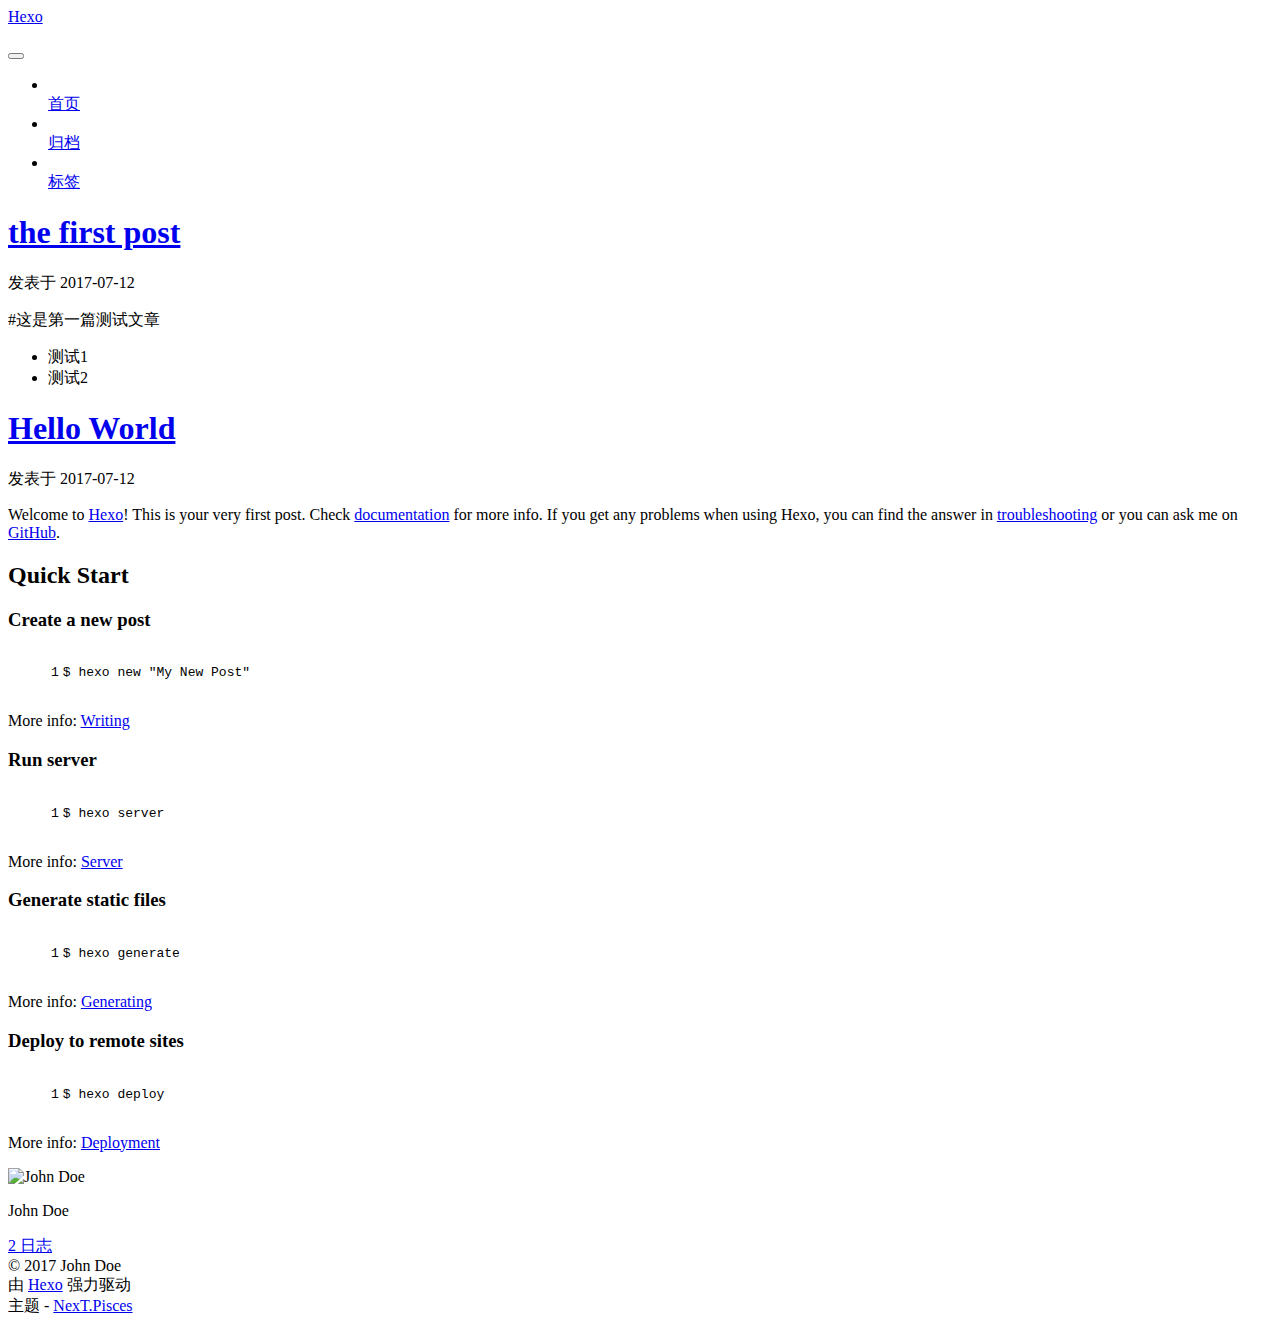
==== commit 11939d54: "Site updated: 2017-07-19 21:09:27" ====
--- a/index.html
+++ b/index.html
@@ -38,7 +38,7 @@
 
   
   
-  <link href="/lib/fancybox/source/jquery.fancybox.css?v=2.1.5" rel="stylesheet" type="text/css" />
+  <link href="/blog/lib/fancybox/source/jquery.fancybox.css?v=2.1.5" rel="stylesheet" type="text/css" />
 
 
 
@@ -72,9 +72,9 @@
 
 
 
-<link href="/lib/font-awesome/css/font-awesome.min.css?v=4.6.2" rel="stylesheet" type="text/css" />
-
-<link href="/css/main.css?v=5.1.1" rel="stylesheet" type="text/css" />
+<link href="/blog/lib/font-awesome/css/font-awesome.min.css?v=4.6.2" rel="stylesheet" type="text/css" />
+
+<link href="/blog/css/main.css?v=5.1.1" rel="stylesheet" type="text/css" />
 
 
   <meta name="keywords" content="Hexo, NexT" />
@@ -86,7 +86,7 @@
 
 
 
-  <link rel="shortcut icon" type="image/x-icon" href="/favicon.ico?v=5.1.1" />
+  <link rel="shortcut icon" type="image/x-icon" href="/blog/favicon.ico?v=5.1.1" />
 
 
 
@@ -95,7 +95,7 @@
 
 <meta property="og:type" content="website">
 <meta property="og:title" content="Hexo">
-<meta property="og:url" content="http://yxzsh.top/index.html">
+<meta property="og:url" content="http://yxzsh.top/blog/index.html">
 <meta property="og:site_name" content="Hexo">
 <meta name="twitter:card" content="summary">
 <meta name="twitter:title" content="Hexo">
@@ -105,7 +105,7 @@
 <script type="text/javascript" id="hexo.configurations">
   var NexT = window.NexT || {};
   var CONFIG = {
-    root: '/',
+    root: '/blog/',
     scheme: 'Pisces',
     sidebar: {"position":"left","display":"post","offset":12,"offset_float":0,"b2t":false,"scrollpercent":false,"onmobile":false},
     fancybox: true,
@@ -126,7 +126,7 @@
 
 
 
-  <link rel="canonical" href="http://yxzsh.top/"/>
+  <link rel="canonical" href="http://yxzsh.top/blog/"/>
 
 
 
@@ -168,7 +168,7 @@
     
 
     <div class="custom-logo-site-title">
-      <a href="/"  class="brand" rel="start">
+      <a href="/blog/"  class="brand" rel="start">
         <span class="logo-line-before"><i></i></span>
         <span class="site-title">Hexo</span>
         <span class="logo-line-after"><i></i></span>
@@ -196,7 +196,7 @@
       
         
         <li class="menu-item menu-item-home">
-          <a href="/" rel="section">
+          <a href="/blog/" rel="section">
             
               <i class="menu-item-icon fa fa-fw fa-home"></i> <br />
             
@@ -206,7 +206,7 @@
       
         
         <li class="menu-item menu-item-archives">
-          <a href="/archives/" rel="section">
+          <a href="/blog/archives/" rel="section">
             
               <i class="menu-item-icon fa fa-fw fa-archive"></i> <br />
             
@@ -216,7 +216,7 @@
       
         
         <li class="menu-item menu-item-tags">
-          <a href="/tags/" rel="section">
+          <a href="/blog/tags/" rel="section">
             
               <i class="menu-item-icon fa fa-fw fa-tags"></i> <br />
             
@@ -253,12 +253,12 @@
   
 
   <article class="post post-type-normal " itemscope itemtype="http://schema.org/Article">
-    <link itemprop="mainEntityOfPage" href="http://yxzsh.top/2017/07/12/the-first-post/">
+    <link itemprop="mainEntityOfPage" href="http://yxzsh.top/blog/blog/2017/07/12/the-first-post/">
 
     <span hidden itemprop="author" itemscope itemtype="http://schema.org/Person">
       <meta itemprop="name" content="John Doe">
       <meta itemprop="description" content="">
-      <meta itemprop="image" content="/images/avatar.gif">
+      <meta itemprop="image" content="/blog/images/avatar.gif">
     </span>
 
     <span hidden itemprop="publisher" itemscope itemtype="http://schema.org/Organization">
@@ -272,7 +272,7 @@
         
           <h1 class="post-title" itemprop="name headline">
                 
-                <a class="post-title-link" href="/2017/07/12/the-first-post/" itemprop="url">the first post</a></h1>
+                <a class="post-title-link" href="/blog/2017/07/12/the-first-post/" itemprop="url">the first post</a></h1>
         
 
         <div class="post-meta">
@@ -369,12 +369,12 @@
   
 
   <article class="post post-type-normal " itemscope itemtype="http://schema.org/Article">
-    <link itemprop="mainEntityOfPage" href="http://yxzsh.top/2017/07/12/hello-world/">
+    <link itemprop="mainEntityOfPage" href="http://yxzsh.top/blog/blog/2017/07/12/hello-world/">
 
     <span hidden itemprop="author" itemscope itemtype="http://schema.org/Person">
       <meta itemprop="name" content="John Doe">
       <meta itemprop="description" content="">
-      <meta itemprop="image" content="/images/avatar.gif">
+      <meta itemprop="image" content="/blog/images/avatar.gif">
     </span>
 
     <span hidden itemprop="publisher" itemscope itemtype="http://schema.org/Organization">
@@ -388,7 +388,7 @@
         
           <h1 class="post-title" itemprop="name headline">
                 
-                <a class="post-title-link" href="/2017/07/12/hello-world/" itemprop="url">Hello World</a></h1>
+                <a class="post-title-link" href="/blog/2017/07/12/hello-world/" itemprop="url">Hello World</a></h1>
         
 
         <div class="post-meta">
@@ -514,7 +514,7 @@
       <section class="site-overview sidebar-panel sidebar-panel-active">
         <div class="site-author motion-element" itemprop="author" itemscope itemtype="http://schema.org/Person">
           <img class="site-author-image" itemprop="image"
-               src="/images/avatar.gif"
+               src="/blog/images/avatar.gif"
                alt="John Doe" />
           <p class="site-author-name" itemprop="name">John Doe</p>
            
@@ -525,7 +525,7 @@
 
           
             <div class="site-state-item site-state-posts">
-              <a href="/archives/">
+              <a href="/blog/archives/">
                 <span class="site-state-item-count">2</span>
                 <span class="site-state-item-name">日志</span>
               </a>
@@ -637,53 +637,53 @@
 
 
   
-  <script type="text/javascript" src="/lib/jquery/index.js?v=2.1.3"></script>
-
-  
-  <script type="text/javascript" src="/lib/fastclick/lib/fastclick.min.js?v=1.0.6"></script>
-
-  
-  <script type="text/javascript" src="/lib/jquery_lazyload/jquery.lazyload.js?v=1.9.7"></script>
-
-  
-  <script type="text/javascript" src="/lib/velocity/velocity.min.js?v=1.2.1"></script>
-
-  
-  <script type="text/javascript" src="/lib/velocity/velocity.ui.min.js?v=1.2.1"></script>
-
-  
-  <script type="text/javascript" src="/lib/fancybox/source/jquery.fancybox.pack.js?v=2.1.5"></script>
-
-
-  
-
-
-  <script type="text/javascript" src="/js/src/utils.js?v=5.1.1"></script>
-
-  <script type="text/javascript" src="/js/src/motion.js?v=5.1.1"></script>
-
-
-
-  
-  
-
-
-  <script type="text/javascript" src="/js/src/affix.js?v=5.1.1"></script>
-
-  <script type="text/javascript" src="/js/src/schemes/pisces.js?v=5.1.1"></script>
-
-
-
-  
-    <script type="text/javascript" src="/js/src/scrollspy.js?v=5.1.1"></script>
-<script type="text/javascript" src="/js/src/post-details.js?v=5.1.1"></script>
-
-  
-
-  
-
-
-  <script type="text/javascript" src="/js/src/bootstrap.js?v=5.1.1"></script>
+  <script type="text/javascript" src="/blog/lib/jquery/index.js?v=2.1.3"></script>
+
+  
+  <script type="text/javascript" src="/blog/lib/fastclick/lib/fastclick.min.js?v=1.0.6"></script>
+
+  
+  <script type="text/javascript" src="/blog/lib/jquery_lazyload/jquery.lazyload.js?v=1.9.7"></script>
+
+  
+  <script type="text/javascript" src="/blog/lib/velocity/velocity.min.js?v=1.2.1"></script>
+
+  
+  <script type="text/javascript" src="/blog/lib/velocity/velocity.ui.min.js?v=1.2.1"></script>
+
+  
+  <script type="text/javascript" src="/blog/lib/fancybox/source/jquery.fancybox.pack.js?v=2.1.5"></script>
+
+
+  
+
+
+  <script type="text/javascript" src="/blog/js/src/utils.js?v=5.1.1"></script>
+
+  <script type="text/javascript" src="/blog/js/src/motion.js?v=5.1.1"></script>
+
+
+
+  
+  
+
+
+  <script type="text/javascript" src="/blog/js/src/affix.js?v=5.1.1"></script>
+
+  <script type="text/javascript" src="/blog/js/src/schemes/pisces.js?v=5.1.1"></script>
+
+
+
+  
+    <script type="text/javascript" src="/blog/js/src/scrollspy.js?v=5.1.1"></script>
+<script type="text/javascript" src="/blog/js/src/post-details.js?v=5.1.1"></script>
+
+  
+
+  
+
+
+  <script type="text/javascript" src="/blog/js/src/bootstrap.js?v=5.1.1"></script>
 
 
 
